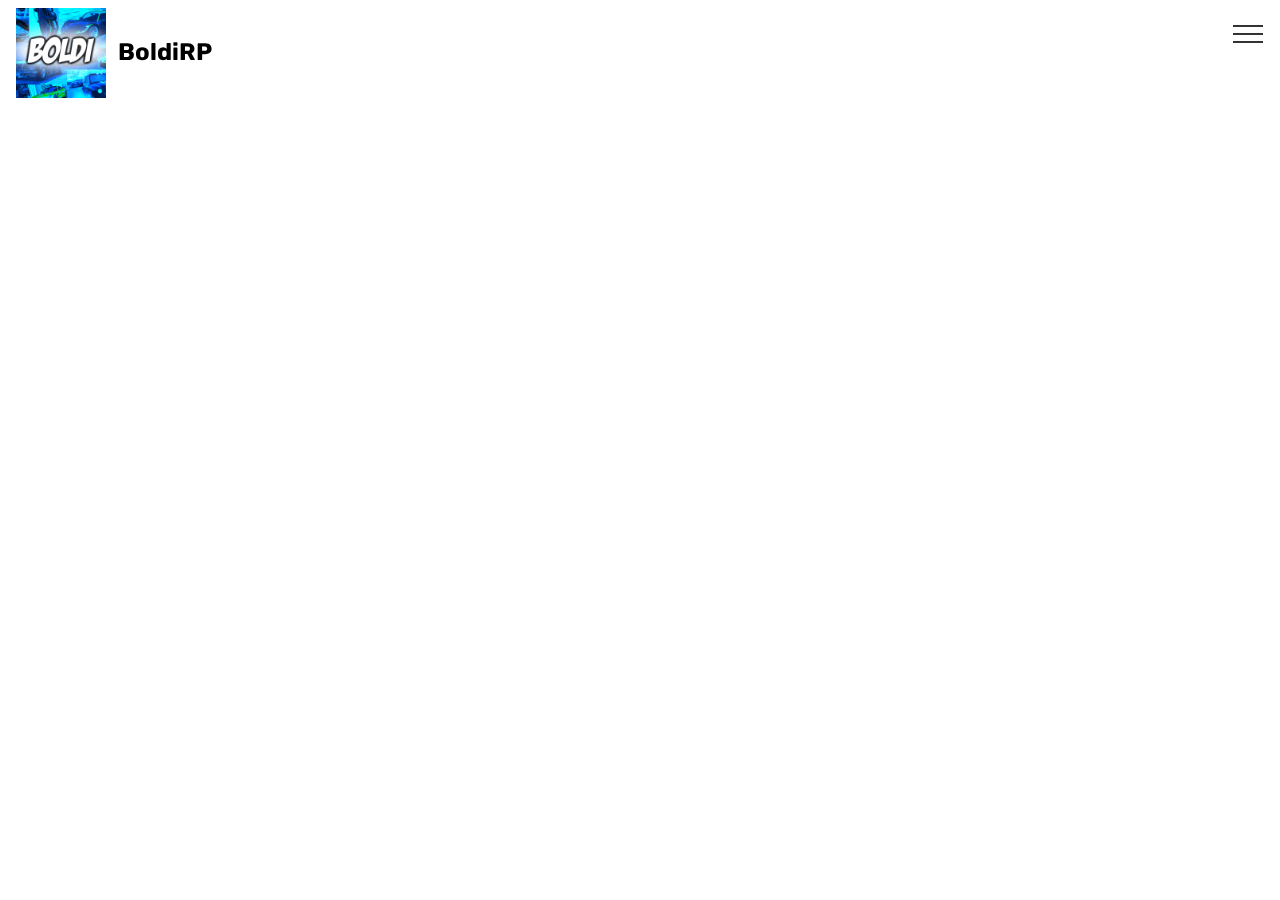
==== Contact.html @ 73c3ccf2 "create github pages" ====
<!DOCTYPE html>
<html  >
<head>
  <!-- Site made with Mobirise Website Builder v4.9.7, https://mobirise.com -->
  <meta charset="UTF-8">
  <meta http-equiv="X-UA-Compatible" content="IE=edge">
  <meta name="generator" content="Mobirise v4.9.7, mobirise.com">
  <meta name="viewport" content="width=device-width, initial-scale=1, minimum-scale=1">
  <link rel="shortcut icon" href="assets/images/boldi-226x226.png" type="image/x-icon">
  <meta name="description" content="">
  
  <title>Contact</title>
  <link rel="stylesheet" href="assets/web/assets/mobirise-icons2/mobirise2.css">
  <link rel="stylesheet" href="assets/web/assets/mobirise-icons/mobirise-icons.css">
  <link rel="stylesheet" href="assets/tether/tether.min.css">
  <link rel="stylesheet" href="assets/bootstrap/css/bootstrap.min.css">
  <link rel="stylesheet" href="assets/bootstrap/css/bootstrap-grid.min.css">
  <link rel="stylesheet" href="assets/bootstrap/css/bootstrap-reboot.min.css">
  <link rel="stylesheet" href="assets/dropdown/css/style.css">
  <link rel="stylesheet" href="assets/socicon/css/styles.css">
  <link rel="stylesheet" href="assets/theme/css/style.css">
  <link rel="stylesheet" href="assets/mobirise/css/mbr-additional.css" type="text/css">
  
  
  
</head>
<body>
  <section class="menu cid-rpN6e9IvII" once="menu" id="menu2-3">

    

    <nav class="navbar navbar-expand beta-menu navbar-dropdown align-items-center navbar-fixed-top collapsed bg-color transparent">
        <button class="navbar-toggler navbar-toggler-right" type="button" data-toggle="collapse" data-target="#navbarSupportedContent" aria-controls="navbarSupportedContent" aria-expanded="false" aria-label="Toggle navigation">
            <div class="hamburger">
                <span></span>
                <span></span>
                <span></span>
                <span></span>
            </div>
        </button>
        <div class="menu-logo">
            <div class="navbar-brand">
                <span class="navbar-logo">
                    <a href="https://mobirise.co">
                        <img src="assets/images/boldi-226x226.png" alt="Mobirise" title="" style="height: 5.6rem;">
                    </a>
                </span>
                <span class="navbar-caption-wrap"><a class="navbar-caption text-black display-5" href="https://mobirise.co">BoldiRP</a></span>
            </div>
        </div>
        <div class="collapse navbar-collapse" id="navbarSupportedContent">
            <ul class="navbar-nav nav-dropdown nav-right" data-app-modern-menu="true"><li class="nav-item">
                    <a class="nav-link link text-black display-4" href="https://mobirise.co"><span class="mobi-mbri mobi-mbri-contact-form mbr-iconfont mbr-iconfont-btn"></span>Contact</a>
                </li>
                <li class="nav-item">
                    <a class="nav-link link text-black display-4" href="https://mobirise.co"><span class="mbri-smile-face mbr-iconfont mbr-iconfont-btn"></span>
                        Over ons
                    </a>
                </li><li class="nav-item"><a class="nav-link link text-black display-4" href="https://mobirise.co"><span class="mbri-users mbr-iconfont mbr-iconfont-btn"></span>Sollcitatie</a></li><li class="nav-item"><a class="nav-link link text-black display-4" href="https://mobirise.co"><span class="socicon socicon-angellist mbr-iconfont mbr-iconfont-btn"></span>&nbsp;Donateurs</a></li></ul>
            
        </div>
    </nav>
</section>


  <section class="engine"><a href="https://mobirise.info/i">site creation software</a></section><script src="assets/web/assets/jquery/jquery.min.js"></script>
  <script src="assets/popper/popper.min.js"></script>
  <script src="assets/tether/tether.min.js"></script>
  <script src="assets/bootstrap/js/bootstrap.min.js"></script>
  <script src="assets/dropdown/js/script.min.js"></script>
  <script src="assets/touchswipe/jquery.touch-swipe.min.js"></script>
  <script src="assets/smoothscroll/smooth-scroll.js"></script>
  <script src="assets/theme/js/script.js"></script>
  
  
</body>
</html>
---- assets/web/assets/mobirise-icons2/mobirise2.css ----
@font-face {
  font-family: 'Moririse2';
  src:  url('mobirise2.eot?f2bix4');
  src:  url('mobirise2.eot?f2bix4#iefix') format('embedded-opentype'),
    url('mobirise2.ttf?f2bix4') format('truetype'),
    url('mobirise2.woff?f2bix4') format('woff'),
    url('mobirise2.svg?f2bix4#mobirise2') format('svg');
  font-weight: normal;
  font-style: normal;
}

[class^="mobi-"], [class*=" mobi-"] {
  /* use !important to prevent issues with browser extensions that change fonts */
  font-family: 'Moririse2' !important;
  speak: none;
  font-style: normal;
  font-weight: normal;
  font-variant: normal;
  text-transform: none;
  line-height: 1;

  /* Better Font Rendering =========== */
  -webkit-font-smoothing: antialiased;
  -moz-osx-font-smoothing: grayscale;
}

.mobi-mbri-add-submenu:before {
  content: "\e900";
}
.mobi-mbri-alert:before {
  content: "\e901";
}
.mobi-mbri-align-center:before {
  content: "\e902";
}
.mobi-mbri-align-justify:before {
  content: "\e903";
}
.mobi-mbri-align-left:before {
  content: "\e904";
}
.mobi-mbri-align-right:before {
  content: "\e905";
}
.mobi-mbri-android:before {
  content: "\e906";
}
.mobi-mbri-apple:before {
  content: "\e907";
}
.mobi-mbri-arrow-down:before {
  content: "\e908";
}
.mobi-mbri-arrow-next:before {
  content: "\e909";
}
.mobi-mbri-arrow-prev:before {
  content: "\e90a";
}
.mobi-mbri-arrow-up:before {
  content: "\e90b";
}
.mobi-mbri-bold:before {
  content: "\e90c";
}
.mobi-mbri-bookmark:before {
  content: "\e90d";
}
.mobi-mbri-bootstrap:before {
  content: "\e90e";
}
.mobi-mbri-briefcase:before {
  content: "\e90f";
}
.mobi-mbri-browse:before {
  content: "\e910";
}
.mobi-mbri-bulleted-list:before {
  content: "\e911";
}
.mobi-mbri-calendar:before {
  content: "\e912";
}
.mobi-mbri-camera:before {
  content: "\e913";
}
.mobi-mbri-cart-add:before {
  content: "\e914";
}
.mobi-mbri-cart-full:before {
  content: "\e915";
}
.mobi-mbri-cash:before {
  content: "\e916";
}
.mobi-mbri-change-style:before {
  content: "\e917";
}
.mobi-mbri-chat:before {
  content: "\e918";
}
.mobi-mbri-clock:before {
  content: "\e919";
}
.mobi-mbri-close:before {
  content: "\e91a";
}
.mobi-mbri-cloud:before {
  content: "\e91b";
}
.mobi-mbri-code:before {
  content: "\e91c";
}
.mobi-mbri-contact-form:before {
  content: "\e91d";
}
.mobi-mbri-credit-card:before {
  content: "\e91e";
}
.mobi-mbri-cursor-click:before {
  content: "\e91f";
}
.mobi-mbri-cust-feedback:before {
  content: "\e920";
}
.mobi-mbri-database:before {
  content: "\e921";
}
.mobi-mbri-delivery:before {
  content: "\e922";
}
.mobi-mbri-desktop:before {
  content: "\e923";
}
.mobi-mbri-devices:before {
  content: "\e924";
}
.mobi-mbri-down:before {
  content: "\e925";
}
.mobi-mbri-download-2:before {
  content: "\e926";
}
.mobi-mbri-download:before {
  content: "\e927";
}
.mobi-mbri-drag-n-drop-2:before {
  content: "\e928";
}
.mobi-mbri-drag-n-drop:before {
  content: "\e929";
}
.mobi-mbri-edit-2:before {
  content: "\e92a";
}
.mobi-mbri-edit:before {
  content: "\e92b";
}
.mobi-mbri-error:before {
  content: "\e92c";
}
.mobi-mbri-extension:before {
  content: "\e92d";
}
.mobi-mbri-features:before {
  content: "\e92e";
}
.mobi-mbri-file:before {
  content: "\e92f";
}
.mobi-mbri-flag:before {
  content: "\e930";
}
.mobi-mbri-folder:before {
  content: "\e931";
}
.mobi-mbri-gift:before {
  content: "\e932";
}
.mobi-mbri-github:before {
  content: "\e933";
}
.mobi-mbri-globe-2:before {
  content: "\e934";
}
.mobi-mbri-globe:before {
  content: "\e935";
}
.mobi-mbri-growing-chart:before {
  content: "\e936";
}
.mobi-mbri-hearth:before {
  content: "\e937";
}
.mobi-mbri-help:before {
  content: "\e938";
}
.mobi-mbri-home:before {
  content: "\e939";
}
.mobi-mbri-hot-cup:before {
  content: "\e93a";
}
.mobi-mbri-idea:before {
  content: "\e93b";
}
.mobi-mbri-image-gallery:before {
  content: "\e93c";
}
.mobi-mbri-image-slider:before {
  content: "\e93d";
}
.mobi-mbri-info:before {
  content: "\e93e";
}
.mobi-mbri-italic:before {
  content: "\e93f";
}
.mobi-mbri-key:before {
  content: "\e940";
}
.mobi-mbri-laptop:before {
  content: "\e941";
}
.mobi-mbri-layers:before {
  content: "\e942";
}
.mobi-mbri-left-right:before {
  content: "\e943";
}
.mobi-mbri-left:before {
  content: "\e944";
}
.mobi-mbri-letter:before {
  content: "\e945";
}
.mobi-mbri-like:before {
  content: "\e946";
}
.mobi-mbri-link:before {
  content: "\e947";
}
.mobi-mbri-lock:before {
  content: "\e948";
}
.mobi-mbri-login:before {
  content: "\e949";
}
.mobi-mbri-logout:before {
  content: "\e94a";
}
.mobi-mbri-magic-stick:before {
  content: "\e94b";
}
.mobi-mbri-map-pin:before {
  content: "\e94c";
}
.mobi-mbri-menu:before {
  content: "\e94d";
}
.mobi-mbri-mobile-2:before {
  content: "\e94e";
}
.mobi-mbri-mobile-horizontal:before {
  content: "\e94f";
}
.mobi-mbri-mobile:before {
  content: "\e950";
}
.mobi-mbri-mobirise:before {
  content: "\e951";
}
.mobi-mbri-more-horizontal:before {
  content: "\e952";
}
.mobi-mbri-more-vertical:before {
  content: "\e953";
}
.mobi-mbri-music:before {
  content: "\e954";
}
.mobi-mbri-new-file:before {
  content: "\e955";
}
.mobi-mbri-numbered-list:before {
  content: "\e956";
}
.mobi-mbri-opened-folder:before {
  content: "\e957";
}
.mobi-mbri-pages:before {
  content: "\e958";
}
.mobi-mbri-paper-plane:before {
  content: "\e959";
}
.mobi-mbri-paperclip:before {
  content: "\e95a";
}
.mobi-mbri-phone:before {
  content: "\e95b";
}
.mobi-mbri-photo:before {
  content: "\e95c";
}
.mobi-mbri-photos:before {
  content: "\e95d";
}
.mobi-mbri-pin:before {
  content: "\e95e";
}
.mobi-mbri-play:before {
  content: "\e95f";
}
.mobi-mbri-plus:before {
  content: "\e960";
}
.mobi-mbri-preview:before {
  content: "\e961";
}
.mobi-mbri-print:before {
  content: "\e962";
}
.mobi-mbri-protect:before {
  content: "\e963";
}
.mobi-mbri-question:before {
  content: "\e964";
}
.mobi-mbri-quote-left:before {
  content: "\e965";
}
.mobi-mbri-quote-right:before {
  content: "\e966";
}
.mobi-mbri-redo:before {
  content: "\e967";
}
.mobi-mbri-refresh:before {
  content: "\e968";
}
.mobi-mbri-responsive-2:before {
  content: "\e969";
}
.mobi-mbri-responsive:before {
  content: "\e96a";
}
.mobi-mbri-right:before {
  content: "\e96b";
}
.mobi-mbri-rocket:before {
  content: "\e96c";
}
.mobi-mbri-sad-face:before {
  content: "\e96d";
}
.mobi-mbri-sale:before {
  content: "\e96e";
}
.mobi-mbri-save:before {
  content: "\e96f";
}
.mobi-mbri-search:before {
  content: "\e970";
}
.mobi-mbri-setting-2:before {
  content: "\e971";
}
.mobi-mbri-setting-3:before {
  content: "\e972";
}
.mobi-mbri-setting:before {
  content: "\e973";
}
.mobi-mbri-share:before {
  content: "\e974";
}
.mobi-mbri-shopping-bag:before {
  content: "\e975";
}
.mobi-mbri-shopping-basket:before {
  content: "\e976";
}
.mobi-mbri-shopping-cart:before {
  content: "\e977";
}
.mobi-mbri-sites:before {
  content: "\e978";
}
.mobi-mbri-smile-face:before {
  content: "\e979";
}
.mobi-mbri-speed:before {
  content: "\e97a";
}
.mobi-mbri-star:before {
  content: "\e97b";
}
.mobi-mbri-success:before {
  content: "\e97c";
}
.mobi-mbri-sun:before {
  content: "\e97d";
}
.mobi-mbri-sun2:before {
  content: "\e97e";
}
.mobi-mbri-tablet-vertical:before {
  content: "\e97f";
}
.mobi-mbri-tablet:before {
  content: "\e980";
}
.mobi-mbri-target:before {
  content: "\e981";
}
.mobi-mbri-timer:before {
  content: "\e982";
}
.mobi-mbri-to-ftp:before {
  content: "\e983";
}
.mobi-mbri-to-local-drive:before {
  content: "\e984";
}
.mobi-mbri-touch-swipe:before {
  content: "\e985";
}
.mobi-mbri-touch:before {
  content: "\e986";
}
.mobi-mbri-trash:before {
  content: "\e987";
}
.mobi-mbri-underline:before {
  content: "\e988";
}
.mobi-mbri-undo:before {
  content: "\e989";
}
.mobi-mbri-unlink:before {
  content: "\e98a";
}
.mobi-mbri-unlock:before {
  content: "\e98b";
}
.mobi-mbri-up-down:before {
  content: "\e98c";
}
.mobi-mbri-up:before {
  content: "\e98d";
}
.mobi-mbri-update:before {
  content: "\e98e";
}
.mobi-mbri-upload-2:before {
  content: "\e98f";
}
.mobi-mbri-upload:before {
  content: "\e990";
}
.mobi-mbri-user-2:before {
  content: "\e991";
}
.mobi-mbri-user:before {
  content: "\e992";
}
.mobi-mbri-users:before {
  content: "\e993";
}
.mobi-mbri-video-play:before {
  content: "\e994";
}
.mobi-mbri-video:before {
  content: "\e995";
}
.mobi-mbri-watch:before {
  content: "\e996";
}
.mobi-mbri-website-theme-2:before {
  content: "\e997";
}
.mobi-mbri-website-theme:before {
  content: "\e998";
}
.mobi-mbri-wifi:before {
  content: "\e999";
}
.mobi-mbri-windows:before {
  content: "\e99a";
}
.mobi-mbri-zoom-in:before {
  content: "\e99b";
}
.mobi-mbri-zoom-out:before {
  content: "\e99c";
}
---- assets/web/assets/mobirise-icons/mobirise-icons.css ----
@font-face {
  font-family: 'MobiriseIcons';
  src:  url('mobirise-icons.eot?spat4u');
  src:  url('mobirise-icons.eot?spat4u#iefix') format('embedded-opentype'),
    url('mobirise-icons.ttf?spat4u') format('truetype'),
    url('mobirise-icons.woff?spat4u') format('woff'),
    url('mobirise-icons.svg?spat4u#MobiriseIcons') format('svg');
  font-weight: normal;
  font-style: normal;
}

[class^="mbri-"], [class*=" mbri-"] {
  /* use !important to prevent issues with browser extensions that change fonts */
  font-family: MobiriseIcons !important;
  speak: none;
  font-style: normal;
  font-weight: normal;
  font-variant: normal;
  text-transform: none;
  line-height: 1;

  /* Better Font Rendering =========== */
  -webkit-font-smoothing: antialiased;
  -moz-osx-font-smoothing: grayscale;
}

.mbri-add-submenu:before {
  content: "\e900";
}
.mbri-alert:before {
  content: "\e901";
}
.mbri-align-center:before {
  content: "\e902";
}
.mbri-align-justify:before {
  content: "\e903";
}
.mbri-align-left:before {
  content: "\e904";
}
.mbri-align-right:before {
  content: "\e905";
}
.mbri-android:before {
  content: "\e906";
}
.mbri-apple:before {
  content: "\e907";
}
.mbri-arrow-down:before {
  content: "\e908";
}
.mbri-arrow-next:before {
  content: "\e909";
}
.mbri-arrow-prev:before {
  content: "\e90a";
}
.mbri-arrow-up:before {
  content: "\e90b";
}
.mbri-bold:before {
  content: "\e90c";
}
.mbri-bookmark:before {
  content: "\e90d";
}
.mbri-bootstrap:before {
  content: "\e90e";
}
.mbri-briefcase:before {
  content: "\e90f";
}
.mbri-browse:before {
  content: "\e910";
}
.mbri-bulleted-list:before {
  content: "\e911";
}
.mbri-calendar:before {
  content: "\e912";
}
.mbri-camera:before {
  content: "\e913";
}
.mbri-cart-add:before {
  content: "\e914";
}
.mbri-cart-full:before {
  content: "\e915";
}
.mbri-cash:before {
  content: "\e916";
}
.mbri-change-style:before {
  content: "\e917";
}
.mbri-chat:before {
  content: "\e918";
}
.mbri-clock:before {
  content: "\e919";
}
.mbri-close:before {
  content: "\e91a";
}
.mbri-cloud:before {
  content: "\e91b";
}
.mbri-code:before {
  content: "\e91c";
}
.mbri-contact-form:before {
  content: "\e91d";
}
.mbri-credit-card:before {
  content: "\e91e";
}
.mbri-cursor-click:before {
  content: "\e91f";
}
.mbri-cust-feedback:before {
  content: "\e920";
}
.mbri-database:before {
  content: "\e921";
}
.mbri-delivery:before {
  content: "\e922";
}
.mbri-desktop:before {
  content: "\e923";
}
.mbri-devices:before {
  content: "\e924";
}
.mbri-down:before {
  content: "\e925";
}
.mbri-download:before {
  content: "\e989";
}
.mbri-drag-n-drop:before {
  content: "\e927";
}
.mbri-drag-n-drop2:before {
  content: "\e928";
}
.mbri-edit:before {
  content: "\e929";
}
.mbri-edit2:before {
  content: "\e92a";
}
.mbri-error:before {
  content: "\e92b";
}
.mbri-extension:before {
  content: "\e92c";
}
.mbri-features:before {
  content: "\e92d";
}
.mbri-file:before {
  content: "\e92e";
}
.mbri-flag:before {
  content: "\e92f";
}
.mbri-folder:before {
  content: "\e930";
}
.mbri-gift:before {
  content: "\e931";
}
.mbri-github:before {
  content: "\e932";
}
.mbri-globe:before {
  content: "\e933";
}
.mbri-globe-2:before {
  content: "\e934";
}
.mbri-growing-chart:before {
  content: "\e935";
}
.mbri-hearth:before {
  content: "\e936";
}
.mbri-help:before {
  content: "\e937";
}
.mbri-home:before {
  content: "\e938";
}
.mbri-hot-cup:before {
  content: "\e939";
}
.mbri-idea:before {
  content: "\e93a";
}
.mbri-image-gallery:before {
  content: "\e93b";
}
.mbri-image-slider:before {
  content: "\e93c";
}
.mbri-info:before {
  content: "\e93d";
}
.mbri-italic:before {
  content: "\e93e";
}
.mbri-key:before {
  content: "\e93f";
}
.mbri-laptop:before {
  content: "\e940";
}
.mbri-layers:before {
  content: "\e941";
}
.mbri-left-right:before {
  content: "\e942";
}
.mbri-left:before {
  content: "\e943";
}
.mbri-letter:before {
  content: "\e944";
}
.mbri-like:before {
  content: "\e945";
}
.mbri-link:before {
  content: "\e946";
}
.mbri-lock:before {
  content: "\e947";
}
.mbri-login:before {
  content: "\e948";
}
.mbri-logout:before {
  content: "\e949";
}
.mbri-magic-stick:before {
  content: "\e94a";
}
.mbri-map-pin:before {
  content: "\e94b";
}
.mbri-menu:before {
  content: "\e94c";
}
.mbri-mobile:before {
  content: "\e94d";
}
.mbri-mobile2:before {
  content: "\e94e";
}
.mbri-mobirise:before {
  content: "\e94f";
}
.mbri-more-horizontal:before {
  content: "\e950";
}
.mbri-more-vertical:before {
  content: "\e951";
}
.mbri-music:before {
  content: "\e952";
}
.mbri-new-file:before {
  content: "\e953";
}
.mbri-numbered-list:before {
  content: "\e954";
}
.mbri-opened-folder:before {
  content: "\e955";
}
.mbri-pages:before {
  content: "\e956";
}
.mbri-paper-plane:before {
  content: "\e957";
}
.mbri-paperclip:before {
  content: "\e958";
}
.mbri-photo:before {
  content: "\e959";
}
.mbri-photos:before {
  content: "\e95a";
}
.mbri-pin:before {
  content: "\e95b";
}
.mbri-play:before {
  content: "\e95c";
}
.mbri-plus:before {
  content: "\e95d";
}
.mbri-preview:before {
  content: "\e95e";
}
.mbri-print:before {
  content: "\e95f";
}
.mbri-protect:before {
  content: "\e960";
}
.mbri-question:before {
  content: "\e961";
}
.mbri-quote-left:before {
  content: "\e962";
}
.mbri-quote-right:before {
  content: "\e963";
}
.mbri-refresh:before {
  content: "\e964";
}
.mbri-responsive:before {
  content: "\e965";
}
.mbri-right:before {
  content: "\e966";
}
.mbri-rocket:before {
  content: "\e967";
}
.mbri-sad-face:before {
  content: "\e968";
}
.mbri-sale:before {
  content: "\e969";
}
.mbri-save:before {
  content: "\e96a";
}
.mbri-search:before {
  content: "\e96b";
}
.mbri-setting:before {
  content: "\e96c";
}
.mbri-setting2:before {
  content: "\e96d";
}
.mbri-setting3:before {
  content: "\e96e";
}
.mbri-share:before {
  content: "\e96f";
}
.mbri-shopping-bag:before {
  content: "\e970";
}
.mbri-shopping-basket:before {
  content: "\e971";
}
.mbri-shopping-cart:before {
  content: "\e972";
}
.mbri-sites:before {
  content: "\e973";
}
.mbri-smile-face:before {
  content: "\e974";
}
.mbri-speed:before {
  content: "\e975";
}
.mbri-star:before {
  content: "\e976";
}
.mbri-success:before {
  content: "\e977";
}
.mbri-sun:before {
  content: "\e978";
}
.mbri-sun2:before {
  content: "\e979";
}
.mbri-tablet:before {
  content: "\e97a";
}
.mbri-tablet-vertical:before {
  content: "\e97b";
}
.mbri-target:before {
  content: "\e97c";
}
.mbri-timer:before {
  content: "\e97d";
}
.mbri-to-ftp:before {
  content: "\e97e";
}
.mbri-to-local-drive:before {
  content: "\e97f";
}
.mbri-touch-swipe:before {
  content: "\e980";
}
.mbri-touch:before {
  content: "\e981";
}
.mbri-trash:before {
  content: "\e982";
}
.mbri-underline:before {
  content: "\e983";
}
.mbri-unlink:before {
  content: "\e984";
}
.mbri-unlock:before {
  content: "\e985";
}
.mbri-up-down:before {
  content: "\e986";
}
.mbri-up:before {
  content: "\e987";
}
.mbri-update:before {
  content: "\e988";
}
.mbri-upload:before {
 content: "\e926"; 
}
.mbri-user:before {
  content: "\e98a";
}
.mbri-user2:before {
  content: "\e98b";
}
.mbri-users:before {
  content: "\e98c";
}
.mbri-video:before {
  content: "\e98d";
}
.mbri-video-play:before {
  content: "\e98e";
}
.mbri-watch:before {
  content: "\e98f";
}
.mbri-website-theme:before {
  content: "\e990";
}
.mbri-wifi:before {
  content: "\e991";
}
.mbri-windows:before {
  content: "\e992";
}
.mbri-zoom-out:before {
  content: "\e993";
}
.mbri-redo:before {
  content: "\e994";
}
.mbri-undo:before {
  content: "\e995";
}
---- assets/dropdown/css/style.css ----
.navbar-dropdown {
  left: 0;
  padding: 0;
  position: absolute;
  right: 0;
  top: 0;
  transition: all 0.45s ease;
  z-index: 1030;
  background: #282828; }
  .navbar-dropdown .navbar-logo {
    margin-right: 0.8rem;
    transition: margin 0.3s ease-in-out;
    vertical-align: middle; }
    .navbar-dropdown .navbar-logo img {
      height: 3.125rem;
      transition: all 0.3s ease-in-out; }
    .navbar-dropdown .navbar-logo.mbr-iconfont {
      font-size: 3.125rem;
      line-height: 3.125rem; }
  .navbar-dropdown .navbar-caption {
    font-weight: 700;
    white-space: normal;
    vertical-align: -4px;
    line-height: 3.125rem !important; }
    .navbar-dropdown .navbar-caption, .navbar-dropdown .navbar-caption:hover {
      color: inherit;
      text-decoration: none; }
  .navbar-dropdown .mbr-iconfont + .navbar-caption {
    vertical-align: -1px; }
  .navbar-dropdown.navbar-fixed-top {
    position: fixed; }
  .navbar-dropdown .navbar-brand span {
    vertical-align: -4px; }
  .navbar-dropdown.bg-color.transparent {
    background: none; }
  .navbar-dropdown.navbar-short .navbar-brand {
    padding: 0.625rem 0; }
    .navbar-dropdown.navbar-short .navbar-brand span {
      vertical-align: -1px; }
  .navbar-dropdown.navbar-short .navbar-caption {
    line-height: 2.375rem !important;
    vertical-align: -2px; }
  .navbar-dropdown.navbar-short .navbar-logo {
    margin-right: 0.5rem; }
    .navbar-dropdown.navbar-short .navbar-logo img {
      height: 2.375rem; }
    .navbar-dropdown.navbar-short .navbar-logo.mbr-iconfont {
      font-size: 2.375rem;
      line-height: 2.375rem; }
  .navbar-dropdown.navbar-short .mbr-table-cell {
    height: 3.625rem; }
  .navbar-dropdown .navbar-close {
    left: 0.6875rem;
    position: fixed;
    top: 0.75rem;
    z-index: 1000; }
  .navbar-dropdown .hamburger-icon {
    content: "";
    display: inline-block;
    vertical-align: middle;
    width: 16px;
    -webkit-box-shadow: 0 -6px 0 1px #282828,0 0 0 1px #282828,0 6px 0 1px #282828;
    -moz-box-shadow: 0 -6px 0 1px #282828,0 0 0 1px #282828,0 6px 0 1px #282828;
    box-shadow: 0 -6px 0 1px #282828,0 0 0 1px #282828,0 6px 0 1px #282828; }

.dropdown-menu .dropdown-toggle[data-toggle="dropdown-submenu"]::after {
  border-bottom: 0.35em solid transparent;
  border-left: 0.35em solid;
  border-right: 0;
  border-top: 0.35em solid transparent;
  margin-left: 0.3rem; }

.dropdown-menu .dropdown-item:focus {
  outline: 0; }

.nav-dropdown {
  font-size: 0.75rem;
  font-weight: 500;
  height: auto !important; }
  .nav-dropdown .nav-btn {
    padding-left: 1rem; }
  .nav-dropdown .link {
    margin: .667em 1.667em;
    font-weight: 500;
    padding: 0;
    transition: color .2s ease-in-out; }
    .nav-dropdown .link.dropdown-toggle {
      margin-right: 2.583em; }
      .nav-dropdown .link.dropdown-toggle::after {
        margin-left: .25rem;
        border-top: 0.35em solid;
        border-right: 0.35em solid transparent;
        border-left: 0.35em solid transparent;
        border-bottom: 0; }
      .nav-dropdown .link.dropdown-toggle[aria-expanded="true"] {
        margin: 0;
        padding: 0.667em 3.263em  0.667em 1.667em; }
  .nav-dropdown .link::after,
  .nav-dropdown .dropdown-item::after {
    color: inherit; }
  .nav-dropdown .btn {
    font-size: 0.75rem;
    font-weight: 700;
    letter-spacing: 0;
    margin-bottom: 0;
    padding-left: 1.25rem;
    padding-right: 1.25rem; }
  .nav-dropdown .dropdown-menu {
    border-radius: 0;
    border: 0;
    left: 0;
    margin: 0;
    padding-bottom: 1.25rem;
    padding-top: 1.25rem;
    position: relative; }
  .nav-dropdown .dropdown-submenu {
    margin-left: 0.125rem;
    top: 0; }
  .nav-dropdown .dropdown-item {
    font-weight: 500;
    line-height: 2;
    padding: 0.3846em 4.615em 0.3846em 1.5385em;
    position: relative;
    transition: color .2s ease-in-out, background-color .2s ease-in-out; }
    .nav-dropdown .dropdown-item::after {
      margin-top: -0.3077em;
      position: absolute;
      right: 1.1538em;
      top: 50%; }
    .nav-dropdown .dropdown-item:focus, .nav-dropdown .dropdown-item:hover {
      background: none; }

@media (max-width: 767px) {
  .nav-dropdown.navbar-toggleable-sm {
    bottom: 0;
    display: none;
    left: 0;
    overflow-x: hidden;
    position: fixed;
    top: 0;
    transform: translateX(-100%);
    -ms-transform: translateX(-100%);
    -webkit-transform: translateX(-100%);
    width: 18.75rem;
    z-index: 999; } }
.nav-dropdown.navbar-toggleable-xl {
  bottom: 0;
  display: none;
  left: 0;
  overflow-x: hidden;
  position: fixed;
  top: 0;
  transform: translateX(-100%);
  -ms-transform: translateX(-100%);
  -webkit-transform: translateX(-100%);
  width: 18.75rem;
  z-index: 999; }

.nav-dropdown-sm {
  display: block !important;
  overflow-x: hidden;
  overflow: auto;
  padding-top: 3.875rem; }
  .nav-dropdown-sm::after {
    content: "";
    display: block;
    height: 3rem;
    width: 100%; }
  .nav-dropdown-sm.collapse.in ~ .navbar-close {
    display: block !important; }
  .nav-dropdown-sm.collapsing, .nav-dropdown-sm.collapse.in {
    transform: translateX(0);
    -ms-transform: translateX(0);
    -webkit-transform: translateX(0);
    transition: all 0.25s ease-out;
    -webkit-transition: all 0.25s ease-out;
    background: #282828; }
  .nav-dropdown-sm.collapsing[aria-expanded="false"] {
    transform: translateX(-100%);
    -ms-transform: translateX(-100%);
    -webkit-transform: translateX(-100%); }
  .nav-dropdown-sm .nav-item {
    display: block;
    margin-left: 0 !important;
    padding-left: 0; }
  .nav-dropdown-sm .link,
  .nav-dropdown-sm .dropdown-item {
    border-top: 1px dotted rgba(255, 255, 255, 0.1);
    font-size: 0.8125rem;
    line-height: 1.6;
    margin: 0 !important;
    padding: 0.875rem 2.4rem 0.875rem 1.5625rem !important;
    position: relative;
    white-space: normal; }
    .nav-dropdown-sm .link:focus, .nav-dropdown-sm .link:hover,
    .nav-dropdown-sm .dropdown-item:focus,
    .nav-dropdown-sm .dropdown-item:hover {
      background: rgba(0, 0, 0, 0.2) !important;
      color: #c0a375; }
  .nav-dropdown-sm .nav-btn {
    position: relative;
    padding: 1.5625rem 1.5625rem 0 1.5625rem; }
    .nav-dropdown-sm .nav-btn::before {
      border-top: 1px dotted rgba(255, 255, 255, 0.1);
      content: "";
      left: 0;
      position: absolute;
      top: 0;
      width: 100%; }
    .nav-dropdown-sm .nav-btn + .nav-btn {
      padding-top: 0.625rem; }
      .nav-dropdown-sm .nav-btn + .nav-btn::before {
        display: none; }
  .nav-dropdown-sm .btn {
    padding: 0.625rem 0; }
  .nav-dropdown-sm .dropdown-toggle[data-toggle="dropdown-submenu"]::after {
    margin-left: .25rem;
    border-top: 0.35em solid;
    border-right: 0.35em solid transparent;
    border-left: 0.35em solid transparent;
    border-bottom: 0; }
  .nav-dropdown-sm .dropdown-toggle[data-toggle="dropdown-submenu"][aria-expanded="true"]::after {
    border-top: 0;
    border-right: 0.35em solid transparent;
    border-left: 0.35em solid transparent;
    border-bottom: 0.35em solid; }
  .nav-dropdown-sm .dropdown-menu {
    margin: 0;
    padding: 0;
    position: relative;
    top: 0;
    left: 0;
    width: 100%;
    border: 0;
    float: none;
    border-radius: 0;
    background: none; }
  .nav-dropdown-sm .dropdown-submenu {
    left: 100%;
    margin-left: 0.125rem;
    margin-top: -1.25rem;
    top: 0; }

.navbar-toggleable-sm .nav-dropdown .dropdown-menu {
  position: absolute; }

.navbar-toggleable-sm .nav-dropdown .dropdown-submenu {
  left: 100%;
  margin-left: 0.125rem;
  margin-top: -1.25rem;
  top: 0; }

.navbar-toggleable-sm.opened .nav-dropdown .dropdown-menu {
  position: relative; }

.navbar-toggleable-sm.opened .nav-dropdown .dropdown-submenu {
  left: 0;
  margin-left: 00rem;
  margin-top: 0rem;
  top: 0; }

.is-builder .nav-dropdown.collapsing {
  transition: none !important; }

/*# sourceMappingURL=style.css.map */
---- assets/socicon/css/styles.css ----
@charset "UTF-8";

@font-face {
  font-family: "socicon";
  src:url("../fonts/socicon.eot");
  src:url("../fonts/socicon.eot?#iefix") format("embedded-opentype"),
    url("../fonts/socicon.woff") format("woff"),
    url("../fonts/socicon.ttf") format("truetype"),
    url("../fonts/socicon.svg#socicon") format("svg");
  font-weight: normal;
  font-style: normal;

}

[data-icon]:before {
  font-family: "socicon" !important;
  content: attr(data-icon);
  font-style: normal !important;
  font-weight: normal !important;
  font-variant: normal !important;
  text-transform: none !important;
  speak: none;
  line-height: 1;
  -webkit-font-smoothing: antialiased;
  -moz-osx-font-smoothing: grayscale;
}

[class^="socicon-"]:before,
[class*=" socicon-"]:before {
  font-family: "socicon" !important;
  font-style: normal !important;
  font-weight: normal !important;
  font-variant: normal !important;
  text-transform: none !important;
  speak: none;
  line-height: 1;
  -webkit-font-smoothing: antialiased;
  -moz-osx-font-smoothing: grayscale;
}

.socicon-modelmayhem:before {
  content: "\e000";
}
.socicon-mixcloud:before {
  content: "\e001";
}
.socicon-drupal:before {
  content: "\e002";
}
.socicon-swarm:before {
  content: "\e003";
}
.socicon-istock:before {
  content: "\e004";
}
.socicon-yammer:before {
  content: "\e005";
}
.socicon-ello:before {
  content: "\e006";
}
.socicon-stackoverflow:before {
  content: "\e007";
}
.socicon-persona:before {
  content: "\e008";
}
.socicon-triplej:before {
  content: "\e009";
}
.socicon-houzz:before {
  content: "\e00a";
}
.socicon-rss:before {
  content: "\e00b";
}
.socicon-paypal:before {
  content: "\e00c";
}
.socicon-odnoklassniki:before {
  content: "\e00d";
}
.socicon-airbnb:before {
  content: "\e00e";
}
.socicon-periscope:before {
  content: "\e00f";
}
.socicon-outlook:before {
  content: "\e010";
}
.socicon-coderwall:before {
  content: "\e011";
}
.socicon-tripadvisor:before {
  content: "\e012";
}
.socicon-appnet:before {
  content: "\e013";
}
.socicon-goodreads:before {
  content: "\e014";
}
.socicon-tripit:before {
  content: "\e015";
}
.socicon-lanyrd:before {
  content: "\e016";
}
.socicon-slideshare:before {
  content: "\e017";
}
.socicon-buffer:before {
  content: "\e018";
}
.socicon-disqus:before {
  content: "\e019";
}
.socicon-vkontakte:before {
  content: "\e01a";
}
.socicon-whatsapp:before {
  content: "\e01b";
}
.socicon-patreon:before {
  content: "\e01c";
}
.socicon-storehouse:before {
  content: "\e01d";
}
.socicon-pocket:before {
  content: "\e01e";
}
.socicon-mail:before {
  content: "\e01f";
}
.socicon-blogger:before {
  content: "\e020";
}
.socicon-technorati:before {
  content: "\e021";
}
.socicon-reddit:before {
  content: "\e022";
}
.socicon-dribbble:before {
  content: "\e023";
}
.socicon-stumbleupon:before {
  content: "\e024";
}
.socicon-digg:before {
  content: "\e025";
}
.socicon-envato:before {
  content: "\e026";
}
.socicon-behance:before {
  content: "\e027";
}
.socicon-delicious:before {
  content: "\e028";
}
.socicon-deviantart:before {
  content: "\e029";
}
.socicon-forrst:before {
  content: "\e02a";
}
.socicon-play:before {
  content: "\e02b";
}
.socicon-zerply:before {
  content: "\e02c";
}
.socicon-wikipedia:before {
  content: "\e02d";
}
.socicon-apple:before {
  content: "\e02e";
}
.socicon-flattr:before {
  content: "\e02f";
}
.socicon-github:before {
  content: "\e030";
}
.socicon-renren:before {
  content: "\e031";
}
.socicon-friendfeed:before {
  content: "\e032";
}
.socicon-newsvine:before {
  content: "\e033";
}
.socicon-identica:before {
  content: "\e034";
}
.socicon-bebo:before {
  content: "\e035";
}
.socicon-zynga:before {
  content: "\e036";
}
.socicon-steam:before {
  content: "\e037";
}
.socicon-xbox:before {
  content: "\e038";
}
.socicon-windows:before {
  content: "\e039";
}
.socicon-qq:before {
  content: "\e03a";
}
.socicon-douban:before {
  content: "\e03b";
}
.socicon-meetup:before {
  content: "\e03c";
}
.socicon-playstation:before {
  content: "\e03d";
}
.socicon-android:before {
  content: "\e03e";
}
.socicon-snapchat:before {
  content: "\e03f";
}
.socicon-twitter:before {
  content: "\e040";
}
.socicon-facebook:before {
  content: "\e041";
}
.socicon-googleplus:before {
  content: "\e042";
}
.socicon-pinterest:before {
  content: "\e043";
}
.socicon-foursquare:before {
  content: "\e044";
}
.socicon-yahoo:before {
  content: "\e045";
}
.socicon-skype:before {
  content: "\e046";
}
.socicon-yelp:before {
  content: "\e047";
}
.socicon-feedburner:before {
  content: "\e048";
}
.socicon-linkedin:before {
  content: "\e049";
}
.socicon-viadeo:before {
  content: "\e04a";
}
.socicon-xing:before {
  content: "\e04b";
}
.socicon-myspace:before {
  content: "\e04c";
}
.socicon-soundcloud:before {
  content: "\e04d";
}
.socicon-spotify:before {
  content: "\e04e";
}
.socicon-grooveshark:before {
  content: "\e04f";
}
.socicon-lastfm:before {
  content: "\e050";
}
.socicon-youtube:before {
  content: "\e051";
}
.socicon-vimeo:before {
  content: "\e052";
}
.socicon-dailymotion:before {
  content: "\e053";
}
.socicon-vine:before {
  content: "\e054";
}
.socicon-flickr:before {
  content: "\e055";
}
.socicon-500px:before {
  content: "\e056";
}
.socicon-wordpress:before {
  content: "\e058";
}
.socicon-tumblr:before {
  content: "\e059";
}
.socicon-twitch:before {
  content: "\e05a";
}
.socicon-8tracks:before {
  content: "\e05b";
}
.socicon-amazon:before {
  content: "\e05c";
}
.socicon-icq:before {
  content: "\e05d";
}
.socicon-smugmug:before {
  content: "\e05e";
}
.socicon-ravelry:before {
  content: "\e05f";
}
.socicon-weibo:before {
  content: "\e060";
}
.socicon-baidu:before {
  content: "\e061";
}
.socicon-angellist:before {
  content: "\e062";
}
.socicon-ebay:before {
  content: "\e063";
}
.socicon-imdb:before {
  content: "\e064";
}
.socicon-stayfriends:before {
  content: "\e065";
}
.socicon-residentadvisor:before {
  content: "\e066";
}
.socicon-google:before {
  content: "\e067";
}
.socicon-yandex:before {
  content: "\e068";
}
.socicon-sharethis:before {
  content: "\e069";
}
.socicon-bandcamp:before {
  content: "\e06a";
}
.socicon-itunes:before {
  content: "\e06b";
}
.socicon-deezer:before {
  content: "\e06c";
}
.socicon-telegram:before {
  content: "\e06e";
}
.socicon-openid:before {
  content: "\e06f";
}
.socicon-amplement:before {
  content: "\e070";
}
.socicon-viber:before {
  content: "\e071";
}
.socicon-zomato:before {
  content: "\e072";
}
.socicon-draugiem:before {
  content: "\e074";
}
.socicon-endomodo:before {
  content: "\e075";
}
.socicon-filmweb:before {
  content: "\e076";
}
.socicon-stackexchange:before {
  content: "\e077";
}
.socicon-wykop:before {
  content: "\e078";
}
.socicon-teamspeak:before {
  content: "\e079";
}
.socicon-teamviewer:before {
  content: "\e07a";
}
.socicon-ventrilo:before {
  content: "\e07b";
}
.socicon-younow:before {
  content: "\e07c";
}
.socicon-raidcall:before {
  content: "\e07d";
}
.socicon-mumble:before {
  content: "\e07e";
}
.socicon-medium:before {
  content: "\e06d";
}
.socicon-bebee:before {
  content: "\e07f";
}
.socicon-hitbox:before {
  content: "\e080";
}
.socicon-reverbnation:before {
  content: "\e081";
}
.socicon-formulr:before {
  content: "\e082";
}
.socicon-instagram:before {
  content: "\e057";
}
.socicon-battlenet:before {
  content: "\e083";
}
.socicon-chrome:before {
  content: "\e084";
}
.socicon-discord:before {
  content: "\e086";
}
.socicon-issuu:before {
  content: "\e087";
}
.socicon-macos:before {
  content: "\e088";
}
.socicon-firefox:before {
  content: "\e089";
}
.socicon-opera:before {
  content: "\e08d";
}
.socicon-keybase:before {
  content: "\e090";
}
.socicon-alliance:before {
  content: "\e091";
}
.socicon-livejournal:before {
  content: "\e092";
}
.socicon-googlephotos:before {
  content: "\e093";
}
.socicon-horde:before {
  content: "\e094";
}
.socicon-etsy:before {
  content: "\e095";
}
.socicon-zapier:before {
  content: "\e096";
}
.socicon-google-scholar:before {
  content: "\e097";
}
.socicon-researchgate:before {
  content: "\e098";
}
.socicon-wechat:before {
  content: "\e099";
}
.socicon-strava:before {
  content: "\e09a";
}
.socicon-line:before {
  content: "\e09b";
}
.socicon-lyft:before {
  content: "\e09c";
}
.socicon-uber:before {
  content: "\e09d";
}
.socicon-songkick:before {
  content: "\e09e";
}
.socicon-viewbug:before {
  content: "\e09f";
}
.socicon-googlegroups:before {
  content: "\e0a0";
}
.socicon-quora:before {
  content: "\e073";
}
.socicon-diablo:before {
  content: "\e085";
}
.socicon-blizzard:before {
  content: "\e0a1";
}
.socicon-hearthstone:before {
  content: "\e08b";
}
.socicon-heroes:before {
  content: "\e08a";
}
.socicon-overwatch:before {
  content: "\e08c";
}
.socicon-warcraft:before {
  content: "\e08e";
}
.socicon-starcraft:before {
  content: "\e08f";
}
.socicon-beam:before {
  content: "\e0a2";
}
.socicon-curse:before {
  content: "\e0a3";
}
.socicon-player:before {
  content: "\e0a4";
}
.socicon-streamjar:before {
  content: "\e0a5";
}
.socicon-nintendo:before {
  content: "\e0a6";
}
.socicon-hellocoton:before {
  content: "\e0a7";
}
---- assets/theme/css/style.css ----
/*!
 * Mobirise v4 theme (https://mobirise.com/)
 * Copyright 2017 Mobirise
 */
section {
  background-color: #eeeeee; }

section,
.container,
.container-fluid {
  position: relative;
  word-wrap: break-word; }

a.mbr-iconfont:hover {
  text-decoration: none; }

.article .lead p, .article .lead ul, .article .lead ol, .article .lead pre, .article .lead blockquote {
  margin-bottom: 0; }

a {
  font-style: normal;
  font-weight: 400;
  cursor: pointer; }
  a, a:hover {
    text-decoration: none; }

figure {
  margin-bottom: 0; }

body {
  color: #232323; }

h1, h2, h3, h4, h5, h6,
.h1, .h2, .h3, .h4, .h5, .h6,
.display-1, .display-2, .display-3, .display-4 {
  line-height: 1;
  word-break: break-word;
  word-wrap: break-word; }

b, strong {
  font-weight: bold; }

blockquote {
  padding: 10px 0 10px 20px;
  position: relative;
  border-left: 2px solid;
  border-color: #ff3366; }

input:-webkit-autofill, input:-webkit-autofill:hover, input:-webkit-autofill:focus, input:-webkit-autofill:active {
  transition-delay: 9999s;
  transition-property: background-color, color; }

textarea[type="hidden"] {
  display: none; }

body {
  position: relative; }

section {
  background-position: 50% 50%;
  background-repeat: no-repeat;
  background-size: cover; }
  section .mbr-background-video,
  section .mbr-background-video-preview {
    position: absolute;
    bottom: 0;
    left: 0;
    right: 0;
    top: 0; }

.hidden {
  visibility: hidden; }

.mbr-z-index20 {
  z-index: 20; }

/*! Base colors */
.mbr-white {
  color: #ffffff; }

.mbr-black {
  color: #000000; }

.mbr-bg-white {
  background-color: #ffffff; }

.mbr-bg-black {
  background-color: #000000; }

/*! Text-aligns */
.align-left {
  text-align: left; }

.align-center {
  text-align: center; }

.align-right {
  text-align: right; }

@media (max-width: 767px) {
  .align-left, .align-center, .align-right, .mbr-section-btn, .mbr-section-title {
    text-align: center; } }
/*! Font-weight  */
.mbr-light {
  font-weight: 300; }

.mbr-regular {
  font-weight: 400; }

.mbr-semibold {
  font-weight: 500; }

.mbr-bold {
  font-weight: 700; }

/*! Media  */
.media-size-item {
  -webkit-flex: 1 1 auto;
  -moz-flex: 1 1 auto;
  -ms-flex: 1 1 auto;
  -o-flex: 1 1 auto;
  flex: 1 1 auto; }

.media-content {
  -webkit-flex-basis: 100%;
  flex-basis: 100%; }

.media-container-row {
  display: -ms-flexbox;
  display: -webkit-flex;
  display: flex;
  -webkit-flex-direction: row;
  -ms-flex-direction: row;
  flex-direction: row;
  -webkit-flex-wrap: wrap;
  -ms-flex-wrap: wrap;
  flex-wrap: wrap;
  -webkit-justify-content: center;
  -ms-flex-pack: center;
  justify-content: center;
  -webkit-align-content: center;
  -ms-flex-line-pack: center;
  align-content: center;
  -webkit-align-items: start;
  -ms-flex-align: start;
  align-items: start; }
  .media-container-row .media-size-item {
    width: 400px; }

.media-container-column {
  display: -ms-flexbox;
  display: -webkit-flex;
  display: flex;
  -webkit-flex-direction: column;
  -ms-flex-direction: column;
  flex-direction: column;
  -webkit-flex-wrap: wrap;
  -ms-flex-wrap: wrap;
  flex-wrap: wrap;
  -webkit-justify-content: center;
  -ms-flex-pack: center;
  justify-content: center;
  -webkit-align-content: center;
  -ms-flex-line-pack: center;
  align-content: center;
  -webkit-align-items: stretch;
  -ms-flex-align: stretch;
  align-items: stretch; }
  .media-container-column > * {
    width: 100%; }

@media (min-width: 992px) {
  .media-container-row {
    -webkit-flex-wrap: nowrap;
    -ms-flex-wrap: nowrap;
    flex-wrap: nowrap; } }
figure {
  overflow: hidden; }

figure[mbr-media-size] {
  transition: width 0.1s; }

.mbr-figure img, .mbr-figure iframe {
  display: block;
  width: 100%; }

.card {
  background-color: transparent;
  border: none; }

.card-img {
  text-align: center;
  flex-shrink: 0;
  -webkit-flex-shrink: 0; }

.media {
  max-width: 100%;
  margin: 0 auto; }

.mbr-figure {
  -ms-flex-item-align: center;
  -ms-grid-row-align: center;
  -webkit-align-self: center;
  align-self: center; }

.media-container > div {
  max-width: 100%; }

.mbr-figure img, .card-img img {
  width: 100%; }

@media (max-width: 991px) {
  .media-size-item {
    width: auto !important; }

  .media {
    width: auto; }

  .mbr-figure {
    width: 100% !important; } }
/*! Buttons */
.mbr-section-btn {
  margin-left: -.25rem;
  margin-right: -.25rem;
  font-size: 0; }

nav .mbr-section-btn {
  margin-left: 0rem;
  margin-right: 0rem; }

/*! Btn icon margin */
.btn .mbr-iconfont, .btn.btn-sm .mbr-iconfont {
  cursor: pointer;
  margin-right: 0.5rem; }

.btn.btn-md .mbr-iconfont, .btn.btn-md .mbr-iconfont {
  margin-right: 0.8rem; }

.mbr-regular {
  font-weight: 400; }

.mbr-semibold {
  font-weight: 500; }

.mbr-bold {
  font-weight: 700; }

[type="submit"] {
  -webkit-appearance: none; }

/*! Full-screen */
.mbr-fullscreen .mbr-overlay {
  min-height: 100vh; }

.mbr-fullscreen {
  display: flex;
  display: -webkit-flex;
  display: -moz-flex;
  display: -ms-flex;
  display: -o-flex;
  align-items: center;
  -webkit-align-items: center;
  min-height: 100vh;
  padding-top: 3rem;
  padding-bottom: 3rem; }

/*! Map */
.map {
  height: 25rem;
  position: relative; }
  .map iframe {
    width: 100%;
    height: 100%; }

/* Form */
.form-asterisk {
  font-family: initial;
  position: absolute;
  top: -2px;
  font-weight: normal; }

/*! Scroll to top arrow */
.mbr-arrow-up {
  bottom: 25px;
  right: 90px;
  position: fixed;
  text-align: right;
  z-index: 5000;
  color: #ffffff;
  font-size: 32px;
  transform: rotate(180deg);
  -webkit-transform: rotate(180deg); }

.mbr-arrow-up a {
  background: rgba(0, 0, 0, 0.2);
  border-radius: 3px;
  color: #fff;
  display: inline-block;
  height: 60px;
  width: 60px;
  outline-style: none !important;
  position: relative;
  text-decoration: none;
  transition: all .3s ease-in-out;
  cursor: pointer;
  text-align: center; }
  .mbr-arrow-up a:hover {
    background-color: rgba(0, 0, 0, 0.4); }
  .mbr-arrow-up a i {
    line-height: 60px; }

.mbr-arrow-up-icon {
  display: block;
  color: #fff; }

.mbr-arrow-up-icon::before {
  content: "\203a";
  display: inline-block;
  font-family: serif;
  font-size: 32px;
  line-height: 1;
  font-style: normal;
  position: relative;
  top: 6px;
  left: -4px;
  -webkit-transform: rotate(-90deg);
  transform: rotate(-90deg); }

/*! Arrow Down */
.mbr-arrow {
  position: absolute;
  bottom: 45px;
  left: 50%;
  width: 60px;
  height: 60px;
  cursor: pointer;
  background-color: rgba(80, 80, 80, 0.5);
  border-radius: 50%;
  -webkit-transform: translateX(-50%);
  transform: translateX(-50%); }
  .mbr-arrow > a {
    display: inline-block;
    text-decoration: none;
    outline-style: none;
    -webkit-animation: arrowdown 1.7s ease-in-out infinite;
    animation: arrowdown 1.7s ease-in-out infinite; }
    .mbr-arrow > a > i {
      position: absolute;
      top: -2px;
      left: 15px;
      font-size: 2rem; }

@keyframes arrowdown {
  0% {
    transform: translateY(0px);
    -webkit-transform: translateY(0px); }
  50% {
    transform: translateY(-5px);
    -webkit-transform: translateY(-5px); }
  100% {
    transform: translateY(0px);
    -webkit-transform: translateY(0px); } }
@-webkit-keyframes arrowdown {
  0% {
    transform: translateY(0px);
    -webkit-transform: translateY(0px); }
  50% {
    transform: translateY(-5px);
    -webkit-transform: translateY(-5px); }
  100% {
    transform: translateY(0px);
    -webkit-transform: translateY(0px); } }
@media (max-width: 500px) {
  .mbr-arrow-up {
    left: 50%;
    right: auto;
    transform: translateX(-50%) rotate(180deg);
    -webkit-transform: translateX(-50%) rotate(180deg); } }
/*Gradients animation*/
@keyframes gradient-animation {
  from {
    background-position: 0% 100%;
    animation-timing-function: ease-in-out; }
  to {
    background-position: 100% 0%;
    animation-timing-function: ease-in-out; } }
@-webkit-keyframes gradient-animation {
  from {
    background-position: 0% 100%;
    animation-timing-function: ease-in-out; }
  to {
    background-position: 100% 0%;
    animation-timing-function: ease-in-out; } }
.bg-gradient {
  background-size: 200% 200%;
  animation: gradient-animation 5s infinite alternate;
  -webkit-animation: gradient-animation 5s infinite alternate; }

.menu .navbar-brand {
  display: -webkit-flex; }
  .menu .navbar-brand span {
    display: flex;
    display: -webkit-flex; }
  .menu .navbar-brand .navbar-caption-wrap {
    display: -webkit-flex; }
  .menu .navbar-brand .navbar-logo img {
    display: -webkit-flex; }
@media (min-width: 768px) and (max-width: 991px) {
  .menu .navbar-toggleable-sm .navbar-nav {
    display: -webkit-box;
    display: -webkit-flex;
    display: -ms-flexbox; } }
@media (min-width: 992px) {
  .menu .navbar-nav.nav-dropdown {
    display: -webkit-flex; }
  .menu .navbar-toggleable-sm .navbar-collapse {
    display: -webkit-flex !important; } }
@media (max-width: 767px) {
  .menu .navbar-collapse {
    max-height: 80vh; }
  .menu .dropdown-menu {
    max-height: 60vh; } }

.navbar {
  display: -webkit-flex;
  -webkit-flex-wrap: wrap;
  -webkit-align-items: center;
  -webkit-justify-content: space-between; }

.navbar-collapse {
  -webkit-flex-basis: 100%;
  -webkit-flex-grow: 1;
  -webkit-align-items: center;
  max-height: 93.5vh; }
  .navbar-collapse.show {
    overflow: auto; }

.nav-dropdown .link {
  padding: .667em 1.667em !important;
  margin: 0 !important; }

.nav {
  display: -webkit-flex;
  -webkit-flex-wrap: wrap; }

.row {
  display: -webkit-flex;
  -webkit-flex-wrap: wrap; }

.justify-content-center {
  -webkit-justify-content: center; }

.form-inline {
  display: -webkit-flex;
  -webkit-flex-flow: row wrap;
  -webkit-align-items: center; }

.card-wrapper {
  -webkit-flex: 1; }

.carousel-control {
  z-index: 10;
  display: -webkit-flex;
  -webkit-align-items: center;
  -webkit-justify-content: center; }

.carousel-controls {
  display: -webkit-flex; }

.media {
  display: -webkit-flex; }

.jq-selectbox__select {
  padding: 1.07em .5em;
  position: absolute;
  top: 0;
  left: 0;
  width: 100%; }

.jq-selectbox__dropdown {
  position: absolute;
  top: 100% !important;
  left: 0 !important;
  width: 100% !important; }

.jq-selectbox__trigger-arrow {
  transform: translateY(-50%); }

.jq-selectbox li {
  padding: 1.07em .5em; }

/*# sourceMappingURL=style.css.map */
.engine {
	position: absolute;
	text-indent: -2400px;
	text-align: center;
	padding: 0;
	top: 0;
	left: -2400px;
}
---- assets/mobirise/css/mbr-additional.css ----
@import url(https://fonts.googleapis.com/css?family=Rubik:300,300i,400,400i,500,500i,700,700i,900,900i);





body {
  font-style: normal;
  line-height: 1.5;
}
.mbr-section-title {
  font-style: normal;
  line-height: 1.2;
}
.mbr-section-subtitle {
  line-height: 1.3;
}
.mbr-text {
  font-style: normal;
  line-height: 1.6;
}
.display-1 {
  font-family: 'Rubik', sans-serif;
  font-size: 4.25rem;
}
.display-1 > .mbr-iconfont {
  font-size: 6.8rem;
}
.display-2 {
  font-family: 'Rubik', sans-serif;
  font-size: 3rem;
}
.display-2 > .mbr-iconfont {
  font-size: 4.8rem;
}
.display-4 {
  font-family: 'Rubik', sans-serif;
  font-size: 1rem;
}
.display-4 > .mbr-iconfont {
  font-size: 1.6rem;
}
.display-5 {
  font-family: 'Rubik', sans-serif;
  font-size: 1.5rem;
}
.display-5 > .mbr-iconfont {
  font-size: 2.4rem;
}
.display-7 {
  font-family: 'Rubik', sans-serif;
  font-size: 1rem;
}
.display-7 > .mbr-iconfont {
  font-size: 1.6rem;
}
/* ---- Fluid typography for mobile devices ---- */
/* 1.4 - font scale ratio ( bootstrap == 1.42857 ) */
/* 100vw - current viewport width */
/* (48 - 20)  48 == 48rem == 768px, 20 == 20rem == 320px(minimal supported viewport) */
/* 0.65 - min scale variable, may vary */
@media (max-width: 768px) {
  .display-1 {
    font-size: 3.4rem;
    font-size: calc( 2.1374999999999997rem + (4.25 - 2.1374999999999997) * ((100vw - 20rem) / (48 - 20)));
    line-height: calc( 1.4 * (2.1374999999999997rem + (4.25 - 2.1374999999999997) * ((100vw - 20rem) / (48 - 20))));
  }
  .display-2 {
    font-size: 2.4rem;
    font-size: calc( 1.7rem + (3 - 1.7) * ((100vw - 20rem) / (48 - 20)));
    line-height: calc( 1.4 * (1.7rem + (3 - 1.7) * ((100vw - 20rem) / (48 - 20))));
  }
  .display-4 {
    font-size: 0.8rem;
    font-size: calc( 1rem + (1 - 1) * ((100vw - 20rem) / (48 - 20)));
    line-height: calc( 1.4 * (1rem + (1 - 1) * ((100vw - 20rem) / (48 - 20))));
  }
  .display-5 {
    font-size: 1.2rem;
    font-size: calc( 1.175rem + (1.5 - 1.175) * ((100vw - 20rem) / (48 - 20)));
    line-height: calc( 1.4 * (1.175rem + (1.5 - 1.175) * ((100vw - 20rem) / (48 - 20))));
  }
}
/* Buttons */
.btn {
  font-weight: 500;
  border-width: 2px;
  font-style: normal;
  letter-spacing: 1px;
  margin: .4rem .8rem;
  white-space: normal;
  -webkit-transition: all 0.3s ease-in-out;
  -moz-transition: all 0.3s ease-in-out;
  transition: all 0.3s ease-in-out;
  display: inline-flex;
  align-items: center;
  justify-content: center;
  word-break: break-word;
  -webkit-align-items: center;
  -webkit-justify-content: center;
  display: -webkit-inline-flex;
  padding: 1rem 3rem;
  border-radius: 3px;
}
.btn-sm {
  font-weight: 500;
  letter-spacing: 1px;
  -webkit-transition: all 0.3s ease-in-out;
  -moz-transition: all 0.3s ease-in-out;
  transition: all 0.3s ease-in-out;
  padding: 0.6rem 1.5rem;
  border-radius: 3px;
}
.btn-md {
  font-weight: 500;
  letter-spacing: 1px;
  margin: .4rem .8rem !important;
  -webkit-transition: all 0.3s ease-in-out;
  -moz-transition: all 0.3s ease-in-out;
  transition: all 0.3s ease-in-out;
  padding: 1rem 3rem;
  border-radius: 3px;
}
.btn-lg {
  font-weight: 500;
  letter-spacing: 1px;
  margin: .4rem .8rem !important;
  -webkit-transition: all 0.3s ease-in-out;
  -moz-transition: all 0.3s ease-in-out;
  transition: all 0.3s ease-in-out;
  padding: 1.2rem 3.2rem;
  border-radius: 3px;
}
.bg-primary {
  background-color: #149dcc !important;
}
.bg-success {
  background-color: #f7ed4a !important;
}
.bg-info {
  background-color: #82786e !important;
}
.bg-warning {
  background-color: #879a9f !important;
}
.bg-danger {
  background-color: #b1a374 !important;
}
.btn-primary,
.btn-primary:active {
  background-color: #149dcc !important;
  border-color: #149dcc !important;
  color: #ffffff !important;
}
.btn-primary:hover,
.btn-primary:focus,
.btn-primary.focus,
.btn-primary.active {
  color: #ffffff !important;
  background-color: #0d6786 !important;
  border-color: #0d6786 !important;
}
.btn-primary.disabled,
.btn-primary:disabled {
  color: #ffffff !important;
  background-color: #0d6786 !important;
  border-color: #0d6786 !important;
}
.btn-secondary,
.btn-secondary:active {
  background-color: #ff3366 !important;
  border-color: #ff3366 !important;
  color: #ffffff !important;
}
.btn-secondary:hover,
.btn-secondary:focus,
.btn-secondary.focus,
.btn-secondary.active {
  color: #ffffff !important;
  background-color: #e50039 !important;
  border-color: #e50039 !important;
}
.btn-secondary.disabled,
.btn-secondary:disabled {
  color: #ffffff !important;
  background-color: #e50039 !important;
  border-color: #e50039 !important;
}
.btn-info,
.btn-info:active {
  background-color: #82786e !important;
  border-color: #82786e !important;
  color: #ffffff !important;
}
.btn-info:hover,
.btn-info:focus,
.btn-info.focus,
.btn-info.active {
  color: #ffffff !important;
  background-color: #59524b !important;
  border-color: #59524b !important;
}
.btn-info.disabled,
.btn-info:disabled {
  color: #ffffff !important;
  background-color: #59524b !important;
  border-color: #59524b !important;
}
.btn-success,
.btn-success:active {
  background-color: #f7ed4a !important;
  border-color: #f7ed4a !important;
  color: #3f3c03 !important;
}
.btn-success:hover,
.btn-success:focus,
.btn-success.focus,
.btn-success.active {
  color: #3f3c03 !important;
  background-color: #eadd0a !important;
  border-color: #eadd0a !important;
}
.btn-success.disabled,
.btn-success:disabled {
  color: #3f3c03 !important;
  background-color: #eadd0a !important;
  border-color: #eadd0a !important;
}
.btn-warning,
.btn-warning:active {
  background-color: #879a9f !important;
  border-color: #879a9f !important;
  color: #ffffff !important;
}
.btn-warning:hover,
.btn-warning:focus,
.btn-warning.focus,
.btn-warning.active {
  color: #ffffff !important;
  background-color: #617479 !important;
  border-color: #617479 !important;
}
.btn-warning.disabled,
.btn-warning:disabled {
  color: #ffffff !important;
  background-color: #617479 !important;
  border-color: #617479 !important;
}
.btn-danger,
.btn-danger:active {
  background-color: #b1a374 !important;
  border-color: #b1a374 !important;
  color: #ffffff !important;
}
.btn-danger:hover,
.btn-danger:focus,
.btn-danger.focus,
.btn-danger.active {
  color: #ffffff !important;
  background-color: #8b7d4e !important;
  border-color: #8b7d4e !important;
}
.btn-danger.disabled,
.btn-danger:disabled {
  color: #ffffff !important;
  background-color: #8b7d4e !important;
  border-color: #8b7d4e !important;
}
.btn-white {
  color: #333333 !important;
}
.btn-white,
.btn-white:active {
  background-color: #ffffff !important;
  border-color: #ffffff !important;
  color: #808080 !important;
}
.btn-white:hover,
.btn-white:focus,
.btn-white.focus,
.btn-white.active {
  color: #808080 !important;
  background-color: #d9d9d9 !important;
  border-color: #d9d9d9 !important;
}
.btn-white.disabled,
.btn-white:disabled {
  color: #808080 !important;
  background-color: #d9d9d9 !important;
  border-color: #d9d9d9 !important;
}
.btn-black,
.btn-black:active {
  background-color: #333333 !important;
  border-color: #333333 !important;
  color: #ffffff !important;
}
.btn-black:hover,
.btn-black:focus,
.btn-black.focus,
.btn-black.active {
  color: #ffffff !important;
  background-color: #0d0d0d !important;
  border-color: #0d0d0d !important;
}
.btn-black.disabled,
.btn-black:disabled {
  color: #ffffff !important;
  background-color: #0d0d0d !important;
  border-color: #0d0d0d !important;
}
.btn-primary-outline,
.btn-primary-outline:active {
  background: none;
  border-color: #0b566f;
  color: #0b566f;
}
.btn-primary-outline:hover,
.btn-primary-outline:focus,
.btn-primary-outline.focus,
.btn-primary-outline.active {
  color: #ffffff;
  background-color: #149dcc;
  border-color: #149dcc;
}
.btn-primary-outline.disabled,
.btn-primary-outline:disabled {
  color: #ffffff !important;
  background-color: #149dcc !important;
  border-color: #149dcc !important;
}
.btn-secondary-outline,
.btn-secondary-outline:active {
  background: none;
  border-color: #cc0033;
  color: #cc0033;
}
.btn-secondary-outline:hover,
.btn-secondary-outline:focus,
.btn-secondary-outline.focus,
.btn-secondary-outline.active {
  color: #ffffff;
  background-color: #ff3366;
  border-color: #ff3366;
}
.btn-secondary-outline.disabled,
.btn-secondary-outline:disabled {
  color: #ffffff !important;
  background-color: #ff3366 !important;
  border-color: #ff3366 !important;
}
.btn-info-outline,
.btn-info-outline:active {
  background: none;
  border-color: #4b453f;
  color: #4b453f;
}
.btn-info-outline:hover,
.btn-info-outline:focus,
.btn-info-outline.focus,
.btn-info-outline.active {
  color: #ffffff;
  background-color: #82786e;
  border-color: #82786e;
}
.btn-info-outline.disabled,
.btn-info-outline:disabled {
  color: #ffffff !important;
  background-color: #82786e !important;
  border-color: #82786e !important;
}
.btn-success-outline,
.btn-success-outline:active {
  background: none;
  border-color: #d2c609;
  color: #d2c609;
}
.btn-success-outline:hover,
.btn-success-outline:focus,
.btn-success-outline.focus,
.btn-success-outline.active {
  color: #3f3c03;
  background-color: #f7ed4a;
  border-color: #f7ed4a;
}
.btn-success-outline.disabled,
.btn-success-outline:disabled {
  color: #3f3c03 !important;
  background-color: #f7ed4a !important;
  border-color: #f7ed4a !important;
}
.btn-warning-outline,
.btn-warning-outline:active {
  background: none;
  border-color: #55666b;
  color: #55666b;
}
.btn-warning-outline:hover,
.btn-warning-outline:focus,
.btn-warning-outline.focus,
.btn-warning-outline.active {
  color: #ffffff;
  background-color: #879a9f;
  border-color: #879a9f;
}
.btn-warning-outline.disabled,
.btn-warning-outline:disabled {
  color: #ffffff !important;
  background-color: #879a9f !important;
  border-color: #879a9f !important;
}
.btn-danger-outline,
.btn-danger-outline:active {
  background: none;
  border-color: #7a6e45;
  color: #7a6e45;
}
.btn-danger-outline:hover,
.btn-danger-outline:focus,
.btn-danger-outline.focus,
.btn-danger-outline.active {
  color: #ffffff;
  background-color: #b1a374;
  border-color: #b1a374;
}
.btn-danger-outline.disabled,
.btn-danger-outline:disabled {
  color: #ffffff !important;
  background-color: #b1a374 !important;
  border-color: #b1a374 !important;
}
.btn-black-outline,
.btn-black-outline:active {
  background: none;
  border-color: #000000;
  color: #000000;
}
.btn-black-outline:hover,
.btn-black-outline:focus,
.btn-black-outline.focus,
.btn-black-outline.active {
  color: #ffffff;
  background-color: #333333;
  border-color: #333333;
}
.btn-black-outline.disabled,
.btn-black-outline:disabled {
  color: #ffffff !important;
  background-color: #333333 !important;
  border-color: #333333 !important;
}
.btn-white-outline,
.btn-white-outline:active,
.btn-white-outline.active {
  background: none;
  border-color: #ffffff;
  color: #ffffff;
}
.btn-white-outline:hover,
.btn-white-outline:focus,
.btn-white-outline.focus {
  color: #333333;
  background-color: #ffffff;
  border-color: #ffffff;
}
.text-primary {
  color: #149dcc !important;
}
.text-secondary {
  color: #ff3366 !important;
}
.text-success {
  color: #f7ed4a !important;
}
.text-info {
  color: #82786e !important;
}
.text-warning {
  color: #879a9f !important;
}
.text-danger {
  color: #b1a374 !important;
}
.text-white {
  color: #ffffff !important;
}
.text-black {
  color: #000000 !important;
}
a.text-primary:hover,
a.text-primary:focus {
  color: #0b566f !important;
}
a.text-secondary:hover,
a.text-secondary:focus {
  color: #cc0033 !important;
}
a.text-success:hover,
a.text-success:focus {
  color: #d2c609 !important;
}
a.text-info:hover,
a.text-info:focus {
  color: #4b453f !important;
}
a.text-warning:hover,
a.text-warning:focus {
  color: #55666b !important;
}
a.text-danger:hover,
a.text-danger:focus {
  color: #7a6e45 !important;
}
a.text-white:hover,
a.text-white:focus {
  color: #b3b3b3 !important;
}
a.text-black:hover,
a.text-black:focus {
  color: #4d4d4d !important;
}
.alert-success {
  background-color: #70c770;
}
.alert-info {
  background-color: #82786e;
}
.alert-warning {
  background-color: #879a9f;
}
.alert-danger {
  background-color: #b1a374;
}
.mbr-section-btn a.btn:not(.btn-form) {
  border-radius: 100px;
}
.mbr-section-btn a.btn:not(.btn-form):hover,
.mbr-section-btn a.btn:not(.btn-form):focus {
  box-shadow: none !important;
}
.mbr-section-btn a.btn:not(.btn-form):hover,
.mbr-section-btn a.btn:not(.btn-form):focus {
  box-shadow: 0 10px 40px 0 rgba(0, 0, 0, 0.2) !important;
  -webkit-box-shadow: 0 10px 40px 0 rgba(0, 0, 0, 0.2) !important;
}
.mbr-gallery-filter li a {
  border-radius: 100px !important;
}
.mbr-gallery-filter li.active .btn {
  background-color: #149dcc;
  border-color: #149dcc;
  color: #ffffff;
}
.mbr-gallery-filter li.active .btn:focus {
  box-shadow: none;
}
.nav-tabs .nav-link {
  border-radius: 100px !important;
}
.btn-form {
  border-radius: 0;
}
.btn-form:hover {
  cursor: pointer;
}
a,
a:hover {
  color: #149dcc;
}
.mbr-plan-header.bg-primary .mbr-plan-subtitle,
.mbr-plan-header.bg-primary .mbr-plan-price-desc {
  color: #b4e6f8;
}
.mbr-plan-header.bg-success .mbr-plan-subtitle,
.mbr-plan-header.bg-success .mbr-plan-price-desc {
  color: #ffffff;
}
.mbr-plan-header.bg-info .mbr-plan-subtitle,
.mbr-plan-header.bg-info .mbr-plan-price-desc {
  color: #beb8b2;
}
.mbr-plan-header.bg-warning .mbr-plan-subtitle,
.mbr-plan-header.bg-warning .mbr-plan-price-desc {
  color: #ced6d8;
}
.mbr-plan-header.bg-danger .mbr-plan-subtitle,
.mbr-plan-header.bg-danger .mbr-plan-price-desc {
  color: #dfd9c6;
}
/* Scroll to top button*/
.scrollToTop_wraper {
  display: none;
}
#scrollToTop a i:before {
  content: '';
  position: absolute;
  height: 40%;
  top: 25%;
  background: #fff;
  width: 2px;
  left: calc(50% - 1px);
}
#scrollToTop a i:after {
  content: '';
  position: absolute;
  display: block;
  border-top: 2px solid #fff;
  border-right: 2px solid #fff;
  width: 40%;
  height: 40%;
  left: 30%;
  bottom: 30%;
  transform: rotate(135deg);
  -webkit-transform: rotate(135deg);
}
/* Others*/
.note-check a[data-value=Rubik] {
  font-style: normal;
}
.mbr-arrow a {
  color: #ffffff;
}
@media (max-width: 767px) {
  .mbr-arrow {
    display: none;
  }
}
.form-control-label {
  position: relative;
  cursor: pointer;
  margin-bottom: .357em;
  padding: 0;
}
.alert {
  color: #ffffff;
  border-radius: 0;
  border: 0;
  font-size: .875rem;
  line-height: 1.5;
  margin-bottom: 1.875rem;
  padding: 1.25rem;
  position: relative;
}
.alert.alert-form::after {
  background-color: inherit;
  bottom: -7px;
  content: "";
  display: block;
  height: 14px;
  left: 50%;
  margin-left: -7px;
  position: absolute;
  transform: rotate(45deg);
  width: 14px;
  -webkit-transform: rotate(45deg);
}
.form-control {
  background-color: #f5f5f5;
  box-shadow: none;
  color: #565656;
  font-family: 'Rubik', sans-serif;
  font-size: 1rem;
  line-height: 1.43;
  min-height: 3.5em;
  padding: 1.07em .5em;
}
.form-control > .mbr-iconfont {
  font-size: 1.6rem;
}
.form-control,
.form-control:focus {
  border: 1px solid #e8e8e8;
}
.form-active .form-control:invalid {
  border-color: red;
}
.mbr-overlay {
  background-color: #000;
  bottom: 0;
  left: 0;
  opacity: .5;
  position: absolute;
  right: 0;
  top: 0;
  z-index: 0;
  pointer-events: none;
}
blockquote {
  font-style: italic;
  padding: 10px 0 10px 20px;
  font-size: 1.09rem;
  position: relative;
  border-color: #149dcc;
  border-width: 3px;
}
ul,
ol,
pre,
blockquote {
  margin-bottom: 2.3125rem;
}
pre {
  background: #f4f4f4;
  padding: 10px 24px;
  white-space: pre-wrap;
}
.inactive {
  -webkit-user-select: none;
  -moz-user-select: none;
  -ms-user-select: none;
  user-select: none;
  pointer-events: none;
  -webkit-user-drag: none;
  user-drag: none;
}
.mbr-section__comments .row {
  justify-content: center;
  -webkit-justify-content: center;
}
/* Forms */
.mbr-form .btn {
  margin: .4rem 0;
}
.mbr-form .input-group-btn a.btn {
  border-radius: 100px !important;
}
.mbr-form .input-group-btn a.btn:hover {
  box-shadow: 0 10px 40px 0 rgba(0, 0, 0, 0.2);
}
.mbr-form .input-group-btn button[type="submit"] {
  border-radius: 100px !important;
  padding: 1rem 3rem;
}
.mbr-form .input-group-btn button[type="submit"]:hover {
  box-shadow: 0 10px 40px 0 rgba(0, 0, 0, 0.2);
}
.form2 .form-control {
  border-top-left-radius: 100px;
  border-bottom-left-radius: 100px;
}
.form2 .input-group-btn a.btn {
  border-top-left-radius: 0 !important;
  border-bottom-left-radius: 0 !important;
}
.form2 .input-group-btn button[type="submit"] {
  border-top-left-radius: 0 !important;
  border-bottom-left-radius: 0 !important;
}
.form3 input[type="email"] {
  border-radius: 100px !important;
}
@media (max-width: 349px) {
  .form2 input[type="email"] {
    border-radius: 100px !important;
  }
  .form2 .input-group-btn a.btn {
    border-radius: 100px !important;
  }
  .form2 .input-group-btn button[type="submit"] {
    border-radius: 100px !important;
  }
}
@media (max-width: 767px) {
  .btn {
    font-size: .75rem !important;
  }
  .btn .mbr-iconfont {
    font-size: 1rem !important;
  }
}
/* Social block */
.btn-social {
  font-size: 20px;
  border-radius: 50%;
  padding: 0;
  width: 44px;
  height: 44px;
  line-height: 44px;
  text-align: center;
  position: relative;
  border: 2px solid #c0a375;
  border-color: #149dcc;
  color: #232323;
  cursor: pointer;
}
.btn-social i {
  top: 0;
  line-height: 44px;
  width: 44px;
}
.btn-social:hover {
  color: #fff;
  background: #149dcc;
}
.btn-social + .btn {
  margin-left: .1rem;
}
/* Footer */
.mbr-footer-content li::before,
.mbr-footer .mbr-contacts li::before {
  background: #149dcc;
}
.mbr-footer-content li a:hover,
.mbr-footer .mbr-contacts li a:hover {
  color: #149dcc;
}
.footer3 input[type="email"],
.footer4 input[type="email"] {
  border-radius: 100px !important;
}
.footer3 .input-group-btn a.btn,
.footer4 .input-group-btn a.btn {
  border-radius: 100px !important;
}
.footer3 .input-group-btn button[type="submit"],
.footer4 .input-group-btn button[type="submit"] {
  border-radius: 100px !important;
}
/* Headers*/
.header13 .form-inline input[type="email"],
.header14 .form-inline input[type="email"] {
  border-radius: 100px;
}
.header13 .form-inline input[type="text"],
.header14 .form-inline input[type="text"] {
  border-radius: 100px;
}
.header13 .form-inline input[type="tel"],
.header14 .form-inline input[type="tel"] {
  border-radius: 100px;
}
.header13 .form-inline a.btn,
.header14 .form-inline a.btn {
  border-radius: 100px;
}
.header13 .form-inline button,
.header14 .form-inline button {
  border-radius: 100px !important;
}
.offset-1 {
  margin-left: 8.33333%;
}
.offset-2 {
  margin-left: 16.66667%;
}
.offset-3 {
  margin-left: 25%;
}
.offset-4 {
  margin-left: 33.33333%;
}
.offset-5 {
  margin-left: 41.66667%;
}
.offset-6 {
  margin-left: 50%;
}
.offset-7 {
  margin-left: 58.33333%;
}
.offset-8 {
  margin-left: 66.66667%;
}
.offset-9 {
  margin-left: 75%;
}
.offset-10 {
  margin-left: 83.33333%;
}
.offset-11 {
  margin-left: 91.66667%;
}
@media (min-width: 576px) {
  .offset-sm-0 {
    margin-left: 0%;
  }
  .offset-sm-1 {
    margin-left: 8.33333%;
  }
  .offset-sm-2 {
    margin-left: 16.66667%;
  }
  .offset-sm-3 {
    margin-left: 25%;
  }
  .offset-sm-4 {
    margin-left: 33.33333%;
  }
  .offset-sm-5 {
    margin-left: 41.66667%;
  }
  .offset-sm-6 {
    margin-left: 50%;
  }
  .offset-sm-7 {
    margin-left: 58.33333%;
  }
  .offset-sm-8 {
    margin-left: 66.66667%;
  }
  .offset-sm-9 {
    margin-left: 75%;
  }
  .offset-sm-10 {
    margin-left: 83.33333%;
  }
  .offset-sm-11 {
    margin-left: 91.66667%;
  }
}
@media (min-width: 768px) {
  .offset-md-0 {
    margin-left: 0%;
  }
  .offset-md-1 {
    margin-left: 8.33333%;
  }
  .offset-md-2 {
    margin-left: 16.66667%;
  }
  .offset-md-3 {
    margin-left: 25%;
  }
  .offset-md-4 {
    margin-left: 33.33333%;
  }
  .offset-md-5 {
    margin-left: 41.66667%;
  }
  .offset-md-6 {
    margin-left: 50%;
  }
  .offset-md-7 {
    margin-left: 58.33333%;
  }
  .offset-md-8 {
    margin-left: 66.66667%;
  }
  .offset-md-9 {
    margin-left: 75%;
  }
  .offset-md-10 {
    margin-left: 83.33333%;
  }
  .offset-md-11 {
    margin-left: 91.66667%;
  }
}
@media (min-width: 992px) {
  .offset-lg-0 {
    margin-left: 0%;
  }
  .offset-lg-1 {
    margin-left: 8.33333%;
  }
  .offset-lg-2 {
    margin-left: 16.66667%;
  }
  .offset-lg-3 {
    margin-left: 25%;
  }
  .offset-lg-4 {
    margin-left: 33.33333%;
  }
  .offset-lg-5 {
    margin-left: 41.66667%;
  }
  .offset-lg-6 {
    margin-left: 50%;
  }
  .offset-lg-7 {
    margin-left: 58.33333%;
  }
  .offset-lg-8 {
    margin-left: 66.66667%;
  }
  .offset-lg-9 {
    margin-left: 75%;
  }
  .offset-lg-10 {
    margin-left: 83.33333%;
  }
  .offset-lg-11 {
    margin-left: 91.66667%;
  }
}
@media (min-width: 1200px) {
  .offset-xl-0 {
    margin-left: 0%;
  }
  .offset-xl-1 {
    margin-left: 8.33333%;
  }
  .offset-xl-2 {
    margin-left: 16.66667%;
  }
  .offset-xl-3 {
    margin-left: 25%;
  }
  .offset-xl-4 {
    margin-left: 33.33333%;
  }
  .offset-xl-5 {
    margin-left: 41.66667%;
  }
  .offset-xl-6 {
    margin-left: 50%;
  }
  .offset-xl-7 {
    margin-left: 58.33333%;
  }
  .offset-xl-8 {
    margin-left: 66.66667%;
  }
  .offset-xl-9 {
    margin-left: 75%;
  }
  .offset-xl-10 {
    margin-left: 83.33333%;
  }
  .offset-xl-11 {
    margin-left: 91.66667%;
  }
}
.navbar-toggler {
  -webkit-align-self: flex-start;
  -ms-flex-item-align: start;
  align-self: flex-start;
  padding: 0.25rem 0.75rem;
  font-size: 1.25rem;
  line-height: 1;
  background: transparent;
  border: 1px solid transparent;
  -webkit-border-radius: 0.25rem;
  border-radius: 0.25rem;
}
.navbar-toggler:focus,
.navbar-toggler:hover {
  text-decoration: none;
}
.navbar-toggler-icon {
  display: inline-block;
  width: 1.5em;
  height: 1.5em;
  vertical-align: middle;
  content: "";
  background: no-repeat center center;
  -webkit-background-size: 100% 100%;
  -o-background-size: 100% 100%;
  background-size: 100% 100%;
}
.navbar-toggler-left {
  position: absolute;
  left: 1rem;
}
.navbar-toggler-right {
  position: absolute;
  right: 1rem;
}
@media (max-width: 575px) {
  .navbar-toggleable .navbar-nav .dropdown-menu {
    position: static;
    float: none;
  }
  .navbar-toggleable > .container {
    padding-right: 0;
    padding-left: 0;
  }
}
@media (min-width: 576px) {
  .navbar-toggleable {
    -webkit-box-orient: horizontal;
    -webkit-box-direction: normal;
    -webkit-flex-direction: row;
    -ms-flex-direction: row;
    flex-direction: row;
    -webkit-flex-wrap: nowrap;
    -ms-flex-wrap: nowrap;
    flex-wrap: nowrap;
    -webkit-box-align: center;
    -webkit-align-items: center;
    -ms-flex-align: center;
    align-items: center;
  }
  .navbar-toggleable .navbar-nav {
    -webkit-box-orient: horizontal;
    -webkit-box-direction: normal;
    -webkit-flex-direction: row;
    -ms-flex-direction: row;
    flex-direction: row;
  }
  .navbar-toggleable .navbar-nav .nav-link {
    padding-right: .5rem;
    padding-left: .5rem;
  }
  .navbar-toggleable > .container {
    display: -webkit-box;
    display: -webkit-flex;
    display: -ms-flexbox;
    display: flex;
    -webkit-flex-wrap: nowrap;
    -ms-flex-wrap: nowrap;
    flex-wrap: nowrap;
    -webkit-box-align: center;
    -webkit-align-items: center;
    -ms-flex-align: center;
    align-items: center;
  }
  .navbar-toggleable .navbar-collapse {
    display: -webkit-box !important;
    display: -webkit-flex !important;
    display: -ms-flexbox !important;
    display: flex !important;
    width: 100%;
  }
  .navbar-toggleable .navbar-toggler {
    display: none;
  }
}
@media (max-width: 767px) {
  .navbar-toggleable-sm .navbar-nav .dropdown-menu {
    position: static;
    float: none;
  }
  .navbar-toggleable-sm > .container {
    padding-right: 0;
    padding-left: 0;
  }
}
@media (min-width: 768px) {
  .navbar-toggleable-sm {
    -webkit-box-orient: horizontal;
    -webkit-box-direction: normal;
    -webkit-flex-direction: row;
    -ms-flex-direction: row;
    flex-direction: row;
    -webkit-flex-wrap: nowrap;
    -ms-flex-wrap: nowrap;
    flex-wrap: nowrap;
    -webkit-box-align: center;
    -webkit-align-items: center;
    -ms-flex-align: center;
    align-items: center;
  }
  .navbar-toggleable-sm .navbar-nav {
    -webkit-box-orient: horizontal;
    -webkit-box-direction: normal;
    -webkit-flex-direction: row;
    -ms-flex-direction: row;
    flex-direction: row;
  }
  .navbar-toggleable-sm .navbar-nav .nav-link {
    padding-right: .5rem;
    padding-left: .5rem;
  }
  .navbar-toggleable-sm > .container {
    display: -webkit-box;
    display: -webkit-flex;
    display: -ms-flexbox;
    display: flex;
    -webkit-flex-wrap: nowrap;
    -ms-flex-wrap: nowrap;
    flex-wrap: nowrap;
    -webkit-box-align: center;
    -webkit-align-items: center;
    -ms-flex-align: center;
    align-items: center;
  }
  .navbar-toggleable-sm .navbar-collapse {
    display: none;
    width: 100%;
  }
  .navbar-toggleable-sm .navbar-toggler {
    display: none;
  }
}
@media (max-width: 991px) {
  .navbar-toggleable-md .navbar-nav .dropdown-menu {
    position: static;
    float: none;
  }
  .navbar-toggleable-md > .container {
    padding-right: 0;
    padding-left: 0;
  }
}
@media (min-width: 992px) {
  .navbar-toggleable-md {
    -webkit-box-orient: horizontal;
    -webkit-box-direction: normal;
    -webkit-flex-direction: row;
    -ms-flex-direction: row;
    flex-direction: row;
    -webkit-flex-wrap: nowrap;
    -ms-flex-wrap: nowrap;
    flex-wrap: nowrap;
    -webkit-box-align: center;
    -webkit-align-items: center;
    -ms-flex-align: center;
    align-items: center;
  }
  .navbar-toggleable-md .navbar-nav {
    -webkit-box-orient: horizontal;
    -webkit-box-direction: normal;
    -webkit-flex-direction: row;
    -ms-flex-direction: row;
    flex-direction: row;
  }
  .navbar-toggleable-md .navbar-nav .nav-link {
    padding-right: .5rem;
    padding-left: .5rem;
  }
  .navbar-toggleable-md > .container {
    display: -webkit-box;
    display: -webkit-flex;
    display: -ms-flexbox;
    display: flex;
    -webkit-flex-wrap: nowrap;
    -ms-flex-wrap: nowrap;
    flex-wrap: nowrap;
    -webkit-box-align: center;
    -webkit-align-items: center;
    -ms-flex-align: center;
    align-items: center;
  }
  .navbar-toggleable-md .navbar-collapse {
    display: -webkit-box !important;
    display: -webkit-flex !important;
    display: -ms-flexbox !important;
    display: flex !important;
    width: 100%;
  }
  .navbar-toggleable-md .navbar-toggler {
    display: none;
  }
}
@media (max-width: 1199px) {
  .navbar-toggleable-lg .navbar-nav .dropdown-menu {
    position: static;
    float: none;
  }
  .navbar-toggleable-lg > .container {
    padding-right: 0;
    padding-left: 0;
  }
}
@media (min-width: 1200px) {
  .navbar-toggleable-lg {
    -webkit-box-orient: horizontal;
    -webkit-box-direction: normal;
    -webkit-flex-direction: row;
    -ms-flex-direction: row;
    flex-direction: row;
    -webkit-flex-wrap: nowrap;
    -ms-flex-wrap: nowrap;
    flex-wrap: nowrap;
    -webkit-box-align: center;
    -webkit-align-items: center;
    -ms-flex-align: center;
    align-items: center;
  }
  .navbar-toggleable-lg .navbar-nav {
    -webkit-box-orient: horizontal;
    -webkit-box-direction: normal;
    -webkit-flex-direction: row;
    -ms-flex-direction: row;
    flex-direction: row;
  }
  .navbar-toggleable-lg .navbar-nav .nav-link {
    padding-right: .5rem;
    padding-left: .5rem;
  }
  .navbar-toggleable-lg > .container {
    display: -webkit-box;
    display: -webkit-flex;
    display: -ms-flexbox;
    display: flex;
    -webkit-flex-wrap: nowrap;
    -ms-flex-wrap: nowrap;
    flex-wrap: nowrap;
    -webkit-box-align: center;
    -webkit-align-items: center;
    -ms-flex-align: center;
    align-items: center;
  }
  .navbar-toggleable-lg .navbar-collapse {
    display: -webkit-box !important;
    display: -webkit-flex !important;
    display: -ms-flexbox !important;
    display: flex !important;
    width: 100%;
  }
  .navbar-toggleable-lg .navbar-toggler {
    display: none;
  }
}
.navbar-toggleable-xl {
  -webkit-box-orient: horizontal;
  -webkit-box-direction: normal;
  -webkit-flex-direction: row;
  -ms-flex-direction: row;
  flex-direction: row;
  -webkit-flex-wrap: nowrap;
  -ms-flex-wrap: nowrap;
  flex-wrap: nowrap;
  -webkit-box-align: center;
  -webkit-align-items: center;
  -ms-flex-align: center;
  align-items: center;
}
.navbar-toggleable-xl .navbar-nav .dropdown-menu {
  position: static;
  float: none;
}
.navbar-toggleable-xl > .container {
  padding-right: 0;
  padding-left: 0;
}
.navbar-toggleable-xl .navbar-nav {
  -webkit-box-orient: horizontal;
  -webkit-box-direction: normal;
  -webkit-flex-direction: row;
  -ms-flex-direction: row;
  flex-direction: row;
}
.navbar-toggleable-xl .navbar-nav .nav-link {
  padding-right: .5rem;
  padding-left: .5rem;
}
.navbar-toggleable-xl > .container {
  display: -webkit-box;
  display: -webkit-flex;
  display: -ms-flexbox;
  display: flex;
  -webkit-flex-wrap: nowrap;
  -ms-flex-wrap: nowrap;
  flex-wrap: nowrap;
  -webkit-box-align: center;
  -webkit-align-items: center;
  -ms-flex-align: center;
  align-items: center;
}
.navbar-toggleable-xl .navbar-collapse {
  display: -webkit-box !important;
  display: -webkit-flex !important;
  display: -ms-flexbox !important;
  display: flex !important;
  width: 100%;
}
.navbar-toggleable-xl .navbar-toggler {
  display: none;
}
.card-img {
  width: auto;
}
.menu .navbar.collapsed:not(.beta-menu) {
  flex-direction: column;
  -webkit-flex-direction: column;
}
.carousel-item.active,
.carousel-item-next,
.carousel-item-prev {
  display: -webkit-box;
  display: -webkit-flex;
  display: -ms-flexbox;
  display: flex;
}
.note-air-layout .dropup .dropdown-menu,
.note-air-layout .navbar-fixed-bottom .dropdown .dropdown-menu {
  bottom: initial !important;
}
html,
body {
  height: auto;
  min-height: 100vh;
}
.dropup .dropdown-toggle::after {
  display: none;
}
@media screen and (-ms-high-contrast: active), (-ms-high-contrast: none) {
  .card-wrapper {
    flex: auto!important;
  }
}
.jq-selectbox li:hover,
.jq-selectbox li.selected {
  background-color: #149dcc;
  color: #ffffff;
}
.jq-selectbox .jq-selectbox__trigger-arrow {
  border-top-color: contrast(currentColor, #000000, #ffffff, 30%);
}
.jq-selectbox:hover .jq-selectbox__trigger-arrow {
  border-top-color: #149dcc;
}
.cid-rpN6e9IvII .navbar {
  background: #ffffff;
  transition: none;
  min-height: 77px;
  padding: .5rem 0;
}
.cid-rpN6e9IvII .navbar-dropdown.bg-color.transparent.opened {
  background: #ffffff;
}
.cid-rpN6e9IvII a {
  font-style: normal;
}
.cid-rpN6e9IvII .nav-item span {
  padding-right: 0.4em;
  line-height: 0.5em;
  vertical-align: text-bottom;
  position: relative;
  text-decoration: none;
}
.cid-rpN6e9IvII .nav-item a {
  display: -webkit-flex;
  align-items: center;
  justify-content: center;
  padding: 0.7rem 0 !important;
  margin: 0rem .65rem !important;
  -webkit-align-items: center;
  -webkit-justify-content: center;
}
.cid-rpN6e9IvII .nav-item:focus,
.cid-rpN6e9IvII .nav-link:focus {
  outline: none;
}
.cid-rpN6e9IvII .btn {
  padding: 0.4rem 1.5rem;
  display: -webkit-inline-flex;
  align-items: center;
  -webkit-align-items: center;
}
.cid-rpN6e9IvII .btn .mbr-iconfont {
  font-size: 1.6rem;
}
.cid-rpN6e9IvII .menu-logo {
  margin-right: auto;
}
.cid-rpN6e9IvII .menu-logo .navbar-brand {
  display: flex;
  margin-left: 5rem;
  padding: 0;
  transition: padding .2s;
  min-height: 3.8rem;
  -webkit-align-items: center;
  align-items: center;
}
.cid-rpN6e9IvII .menu-logo .navbar-brand .navbar-caption-wrap {
  display: flex;
  -webkit-align-items: center;
  align-items: center;
  word-break: break-word;
  min-width: 7rem;
  margin: .3rem 0;
}
.cid-rpN6e9IvII .menu-logo .navbar-brand .navbar-caption-wrap .navbar-caption {
  line-height: 1.2rem !important;
  padding-right: 2rem;
}
.cid-rpN6e9IvII .menu-logo .navbar-brand .navbar-logo {
  font-size: 4rem;
  transition: font-size 0.25s;
}
.cid-rpN6e9IvII .menu-logo .navbar-brand .navbar-logo img {
  display: flex;
}
.cid-rpN6e9IvII .menu-logo .navbar-brand .navbar-logo .mbr-iconfont {
  transition: font-size 0.25s;
}
.cid-rpN6e9IvII .menu-logo .navbar-brand .navbar-logo a {
  display: inline-flex;
}
.cid-rpN6e9IvII .navbar-toggleable-sm .navbar-collapse {
  justify-content: flex-end;
  -webkit-justify-content: flex-end;
  padding-right: 5rem;
  width: auto;
}
.cid-rpN6e9IvII .navbar-toggleable-sm .navbar-collapse .navbar-nav {
  flex-wrap: wrap;
  -webkit-flex-wrap: wrap;
  padding-left: 0;
}
.cid-rpN6e9IvII .navbar-toggleable-sm .navbar-collapse .navbar-nav .nav-item {
  -webkit-align-self: center;
  align-self: center;
}
.cid-rpN6e9IvII .navbar-toggleable-sm .navbar-collapse .navbar-buttons {
  padding-left: 0;
  padding-bottom: 0;
}
.cid-rpN6e9IvII .dropdown .dropdown-menu {
  background: #ffffff;
  display: none;
  position: absolute;
  min-width: 5rem;
  padding-top: 1.4rem;
  padding-bottom: 1.4rem;
  text-align: left;
}
.cid-rpN6e9IvII .dropdown .dropdown-menu .dropdown-item {
  width: auto;
  padding: 0.235em 1.5385em 0.235em 1.5385em !important;
}
.cid-rpN6e9IvII .dropdown .dropdown-menu .dropdown-item::after {
  right: 0.5rem;
}
.cid-rpN6e9IvII .dropdown .dropdown-menu .dropdown-submenu {
  margin: 0;
}
.cid-rpN6e9IvII .dropdown.open > .dropdown-menu {
  display: block;
}
.cid-rpN6e9IvII .navbar-toggleable-sm.opened:after {
  position: absolute;
  width: 100vw;
  height: 100vh;
  content: '';
  background-color: rgba(0, 0, 0, 0.1);
  left: 0;
  bottom: 0;
  transform: translateY(100%);
  -webkit-transform: translateY(100%);
  z-index: 1000;
}
.cid-rpN6e9IvII .navbar.navbar-short {
  min-height: 60px;
  transition: all .2s;
}
.cid-rpN6e9IvII .navbar.navbar-short .navbar-toggler-right {
  top: 20px;
}
.cid-rpN6e9IvII .navbar.navbar-short .navbar-logo a {
  font-size: 2.5rem !important;
  line-height: 2.5rem;
  transition: font-size 0.25s;
}
.cid-rpN6e9IvII .navbar.navbar-short .navbar-logo a .mbr-iconfont {
  font-size: 2.5rem !important;
}
.cid-rpN6e9IvII .navbar.navbar-short .navbar-logo a img {
  height: 3rem !important;
}
.cid-rpN6e9IvII .navbar.navbar-short .navbar-brand {
  min-height: 3rem;
}
.cid-rpN6e9IvII button.navbar-toggler {
  width: 31px;
  height: 18px;
  cursor: pointer;
  transition: all .2s;
  top: 1.5rem;
  right: 1rem;
}
.cid-rpN6e9IvII button.navbar-toggler:focus {
  outline: none;
}
.cid-rpN6e9IvII button.navbar-toggler .hamburger span {
  position: absolute;
  right: 0;
  width: 30px;
  height: 2px;
  border-right: 5px;
  background-color: #333333;
}
.cid-rpN6e9IvII button.navbar-toggler .hamburger span:nth-child(1) {
  top: 0;
  transition: all .2s;
}
.cid-rpN6e9IvII button.navbar-toggler .hamburger span:nth-child(2) {
  top: 8px;
  transition: all .15s;
}
.cid-rpN6e9IvII button.navbar-toggler .hamburger span:nth-child(3) {
  top: 8px;
  transition: all .15s;
}
.cid-rpN6e9IvII button.navbar-toggler .hamburger span:nth-child(4) {
  top: 16px;
  transition: all .2s;
}
.cid-rpN6e9IvII nav.opened .hamburger span:nth-child(1) {
  top: 8px;
  width: 0;
  opacity: 0;
  right: 50%;
  transition: all .2s;
}
.cid-rpN6e9IvII nav.opened .hamburger span:nth-child(2) {
  -webkit-transform: rotate(45deg);
  transform: rotate(45deg);
  transition: all .25s;
}
.cid-rpN6e9IvII nav.opened .hamburger span:nth-child(3) {
  -webkit-transform: rotate(-45deg);
  transform: rotate(-45deg);
  transition: all .25s;
}
.cid-rpN6e9IvII nav.opened .hamburger span:nth-child(4) {
  top: 8px;
  width: 0;
  opacity: 0;
  right: 50%;
  transition: all .2s;
}
.cid-rpN6e9IvII .collapsed.navbar-expand {
  flex-direction: column;
  -webkit-flex-direction: column;
}
.cid-rpN6e9IvII .collapsed .btn {
  display: -webkit-flex;
}
.cid-rpN6e9IvII .collapsed .navbar-collapse {
  display: none !important;
  padding-right: 0 !important;
}
.cid-rpN6e9IvII .collapsed .navbar-collapse.collapsing,
.cid-rpN6e9IvII .collapsed .navbar-collapse.show {
  display: block !important;
}
.cid-rpN6e9IvII .collapsed .navbar-collapse.collapsing .navbar-nav,
.cid-rpN6e9IvII .collapsed .navbar-collapse.show .navbar-nav {
  display: block;
  text-align: center;
}
.cid-rpN6e9IvII .collapsed .navbar-collapse.collapsing .navbar-nav .nav-item,
.cid-rpN6e9IvII .collapsed .navbar-collapse.show .navbar-nav .nav-item {
  clear: both;
}
.cid-rpN6e9IvII .collapsed .navbar-collapse.collapsing .navbar-nav .nav-item:last-child,
.cid-rpN6e9IvII .collapsed .navbar-collapse.show .navbar-nav .nav-item:last-child {
  margin-bottom: 1rem;
}
.cid-rpN6e9IvII .collapsed .navbar-collapse.collapsing .navbar-buttons,
.cid-rpN6e9IvII .collapsed .navbar-collapse.show .navbar-buttons {
  text-align: center;
}
.cid-rpN6e9IvII .collapsed .navbar-collapse.collapsing .navbar-buttons:last-child,
.cid-rpN6e9IvII .collapsed .navbar-collapse.show .navbar-buttons:last-child {
  margin-bottom: 1rem;
}
@media (min-width: 992px) {
  .cid-rpN6e9IvII .collapsed:not(.navbar-short) .navbar-collapse {
    max-height: calc(98.5vh - 5.6rem);
  }
}
.cid-rpN6e9IvII .collapsed button.navbar-toggler {
  display: block;
}
.cid-rpN6e9IvII .collapsed .navbar-brand {
  margin-left: 1rem !important;
}
.cid-rpN6e9IvII .collapsed .navbar-toggleable-sm {
  flex-direction: column;
  -webkit-flex-direction: column;
}
.cid-rpN6e9IvII .collapsed .dropdown .dropdown-menu {
  width: 100%;
  text-align: center;
  position: relative;
  opacity: 0;
  overflow: hidden;
  display: block;
  height: 0;
  visibility: hidden;
  padding: 0;
  transition-duration: .5s;
  transition-property: opacity,padding,height;
}
.cid-rpN6e9IvII .collapsed .dropdown.open > .dropdown-menu {
  position: relative;
  opacity: 1;
  height: auto;
  padding: 1.4rem 0;
  visibility: visible;
}
.cid-rpN6e9IvII .collapsed .dropdown .dropdown-submenu {
  left: 0;
  text-align: center;
  width: 100%;
}
.cid-rpN6e9IvII .collapsed .dropdown .dropdown-toggle[data-toggle="dropdown-submenu"]::after {
  margin-top: 0;
  position: inherit;
  right: 0;
  top: 50%;
  display: inline-block;
  width: 0;
  height: 0;
  margin-left: .3em;
  vertical-align: middle;
  content: "";
  border-top: .30em solid;
  border-right: .30em solid transparent;
  border-left: .30em solid transparent;
}
@media (max-width: 991px) {
  .cid-rpN6e9IvII.navbar-expand {
    flex-direction: column;
    -webkit-flex-direction: column;
  }
  .cid-rpN6e9IvII img {
    height: 3.8rem !important;
  }
  .cid-rpN6e9IvII .btn {
    display: -webkit-flex;
  }
  .cid-rpN6e9IvII button.navbar-toggler {
    display: block;
  }
  .cid-rpN6e9IvII .navbar-brand {
    margin-left: 1rem !important;
  }
  .cid-rpN6e9IvII .navbar-toggleable-sm {
    flex-direction: column;
    -webkit-flex-direction: column;
  }
  .cid-rpN6e9IvII .navbar-collapse {
    display: none !important;
    padding-right: 0 !important;
  }
  .cid-rpN6e9IvII .navbar-collapse.collapsing,
  .cid-rpN6e9IvII .navbar-collapse.show {
    display: block !important;
  }
  .cid-rpN6e9IvII .navbar-collapse.collapsing .navbar-nav,
  .cid-rpN6e9IvII .navbar-collapse.show .navbar-nav {
    display: block;
    text-align: center;
  }
  .cid-rpN6e9IvII .navbar-collapse.collapsing .navbar-nav .nav-item,
  .cid-rpN6e9IvII .navbar-collapse.show .navbar-nav .nav-item {
    clear: both;
  }
  .cid-rpN6e9IvII .navbar-collapse.collapsing .navbar-nav .nav-item:last-child,
  .cid-rpN6e9IvII .navbar-collapse.show .navbar-nav .nav-item:last-child {
    margin-bottom: 1rem;
  }
  .cid-rpN6e9IvII .navbar-collapse.collapsing .navbar-buttons,
  .cid-rpN6e9IvII .navbar-collapse.show .navbar-buttons {
    text-align: center;
  }
  .cid-rpN6e9IvII .navbar-collapse.collapsing .navbar-buttons:last-child,
  .cid-rpN6e9IvII .navbar-collapse.show .navbar-buttons:last-child {
    margin-bottom: 1rem;
  }
  .cid-rpN6e9IvII .dropdown .dropdown-menu {
    width: 100%;
    text-align: center;
    position: relative;
    opacity: 0;
    overflow: hidden;
    display: block;
    height: 0;
    visibility: hidden;
    padding: 0;
    transition-duration: .5s;
    transition-property: opacity,padding,height;
  }
  .cid-rpN6e9IvII .dropdown.open > .dropdown-menu {
    position: relative;
    opacity: 1;
    height: auto;
    padding: 1.4rem 0;
    visibility: visible;
  }
  .cid-rpN6e9IvII .dropdown .dropdown-submenu {
    left: 0;
    text-align: center;
    width: 100%;
  }
  .cid-rpN6e9IvII .dropdown .dropdown-toggle[data-toggle="dropdown-submenu"]::after {
    margin-top: 0;
    position: inherit;
    right: 0;
    top: 50%;
    display: inline-block;
    width: 0;
    height: 0;
    margin-left: .3em;
    vertical-align: middle;
    content: "";
    border-top: .30em solid;
    border-right: .30em solid transparent;
    border-left: .30em solid transparent;
  }
}
@media (min-width: 767px) {
  .cid-rpN6e9IvII .menu-logo {
    flex-shrink: 0;
    -webkit-flex-shrink: 0;
  }
}
.cid-rpN6e9IvII .navbar-collapse {
  flex-basis: auto;
  -webkit-flex-basis: auto;
}
.cid-rpN6e9IvII .nav-link:hover,
.cid-rpN6e9IvII .dropdown-item:hover {
  color: #767676 !important;
}
.cid-rpN6eJ1tGA {
  background-image: url("../../../assets/images/background4.jpg");
}
.cid-rpN6jgk2rT {
  background: #0f7699;
  padding-top: 60px;
  padding-bottom: 60px;
  background: linear-gradient(0deg, #cc2952, #0f7699);
}
.cid-rpN6jgk2rT .image-block {
  margin: auto;
}
.cid-rpN6jgk2rT figcaption {
  position: relative;
}
.cid-rpN6jgk2rT figcaption div {
  position: absolute;
  bottom: 0;
  width: 100%;
}
@media (max-width: 768px) {
  .cid-rpN6jgk2rT .image-block {
    width: 100% !important;
  }
}
.cid-rpN6e9IvII .navbar {
  background: #ffffff;
  transition: none;
  min-height: 77px;
  padding: .5rem 0;
}
.cid-rpN6e9IvII .navbar-dropdown.bg-color.transparent.opened {
  background: #ffffff;
}
.cid-rpN6e9IvII a {
  font-style: normal;
}
.cid-rpN6e9IvII .nav-item span {
  padding-right: 0.4em;
  line-height: 0.5em;
  vertical-align: text-bottom;
  position: relative;
  text-decoration: none;
}
.cid-rpN6e9IvII .nav-item a {
  display: -webkit-flex;
  align-items: center;
  justify-content: center;
  padding: 0.7rem 0 !important;
  margin: 0rem .65rem !important;
  -webkit-align-items: center;
  -webkit-justify-content: center;
}
.cid-rpN6e9IvII .nav-item:focus,
.cid-rpN6e9IvII .nav-link:focus {
  outline: none;
}
.cid-rpN6e9IvII .btn {
  padding: 0.4rem 1.5rem;
  display: -webkit-inline-flex;
  align-items: center;
  -webkit-align-items: center;
}
.cid-rpN6e9IvII .btn .mbr-iconfont {
  font-size: 1.6rem;
}
.cid-rpN6e9IvII .menu-logo {
  margin-right: auto;
}
.cid-rpN6e9IvII .menu-logo .navbar-brand {
  display: flex;
  margin-left: 5rem;
  padding: 0;
  transition: padding .2s;
  min-height: 3.8rem;
  -webkit-align-items: center;
  align-items: center;
}
.cid-rpN6e9IvII .menu-logo .navbar-brand .navbar-caption-wrap {
  display: flex;
  -webkit-align-items: center;
  align-items: center;
  word-break: break-word;
  min-width: 7rem;
  margin: .3rem 0;
}
.cid-rpN6e9IvII .menu-logo .navbar-brand .navbar-caption-wrap .navbar-caption {
  line-height: 1.2rem !important;
  padding-right: 2rem;
}
.cid-rpN6e9IvII .menu-logo .navbar-brand .navbar-logo {
  font-size: 4rem;
  transition: font-size 0.25s;
}
.cid-rpN6e9IvII .menu-logo .navbar-brand .navbar-logo img {
  display: flex;
}
.cid-rpN6e9IvII .menu-logo .navbar-brand .navbar-logo .mbr-iconfont {
  transition: font-size 0.25s;
}
.cid-rpN6e9IvII .menu-logo .navbar-brand .navbar-logo a {
  display: inline-flex;
}
.cid-rpN6e9IvII .navbar-toggleable-sm .navbar-collapse {
  justify-content: flex-end;
  -webkit-justify-content: flex-end;
  padding-right: 5rem;
  width: auto;
}
.cid-rpN6e9IvII .navbar-toggleable-sm .navbar-collapse .navbar-nav {
  flex-wrap: wrap;
  -webkit-flex-wrap: wrap;
  padding-left: 0;
}
.cid-rpN6e9IvII .navbar-toggleable-sm .navbar-collapse .navbar-nav .nav-item {
  -webkit-align-self: center;
  align-self: center;
}
.cid-rpN6e9IvII .navbar-toggleable-sm .navbar-collapse .navbar-buttons {
  padding-left: 0;
  padding-bottom: 0;
}
.cid-rpN6e9IvII .dropdown .dropdown-menu {
  background: #ffffff;
  display: none;
  position: absolute;
  min-width: 5rem;
  padding-top: 1.4rem;
  padding-bottom: 1.4rem;
  text-align: left;
}
.cid-rpN6e9IvII .dropdown .dropdown-menu .dropdown-item {
  width: auto;
  padding: 0.235em 1.5385em 0.235em 1.5385em !important;
}
.cid-rpN6e9IvII .dropdown .dropdown-menu .dropdown-item::after {
  right: 0.5rem;
}
.cid-rpN6e9IvII .dropdown .dropdown-menu .dropdown-submenu {
  margin: 0;
}
.cid-rpN6e9IvII .dropdown.open > .dropdown-menu {
  display: block;
}
.cid-rpN6e9IvII .navbar-toggleable-sm.opened:after {
  position: absolute;
  width: 100vw;
  height: 100vh;
  content: '';
  background-color: rgba(0, 0, 0, 0.1);
  left: 0;
  bottom: 0;
  transform: translateY(100%);
  -webkit-transform: translateY(100%);
  z-index: 1000;
}
.cid-rpN6e9IvII .navbar.navbar-short {
  min-height: 60px;
  transition: all .2s;
}
.cid-rpN6e9IvII .navbar.navbar-short .navbar-toggler-right {
  top: 20px;
}
.cid-rpN6e9IvII .navbar.navbar-short .navbar-logo a {
  font-size: 2.5rem !important;
  line-height: 2.5rem;
  transition: font-size 0.25s;
}
.cid-rpN6e9IvII .navbar.navbar-short .navbar-logo a .mbr-iconfont {
  font-size: 2.5rem !important;
}
.cid-rpN6e9IvII .navbar.navbar-short .navbar-logo a img {
  height: 3rem !important;
}
.cid-rpN6e9IvII .navbar.navbar-short .navbar-brand {
  min-height: 3rem;
}
.cid-rpN6e9IvII button.navbar-toggler {
  width: 31px;
  height: 18px;
  cursor: pointer;
  transition: all .2s;
  top: 1.5rem;
  right: 1rem;
}
.cid-rpN6e9IvII button.navbar-toggler:focus {
  outline: none;
}
.cid-rpN6e9IvII button.navbar-toggler .hamburger span {
  position: absolute;
  right: 0;
  width: 30px;
  height: 2px;
  border-right: 5px;
  background-color: #333333;
}
.cid-rpN6e9IvII button.navbar-toggler .hamburger span:nth-child(1) {
  top: 0;
  transition: all .2s;
}
.cid-rpN6e9IvII button.navbar-toggler .hamburger span:nth-child(2) {
  top: 8px;
  transition: all .15s;
}
.cid-rpN6e9IvII button.navbar-toggler .hamburger span:nth-child(3) {
  top: 8px;
  transition: all .15s;
}
.cid-rpN6e9IvII button.navbar-toggler .hamburger span:nth-child(4) {
  top: 16px;
  transition: all .2s;
}
.cid-rpN6e9IvII nav.opened .hamburger span:nth-child(1) {
  top: 8px;
  width: 0;
  opacity: 0;
  right: 50%;
  transition: all .2s;
}
.cid-rpN6e9IvII nav.opened .hamburger span:nth-child(2) {
  -webkit-transform: rotate(45deg);
  transform: rotate(45deg);
  transition: all .25s;
}
.cid-rpN6e9IvII nav.opened .hamburger span:nth-child(3) {
  -webkit-transform: rotate(-45deg);
  transform: rotate(-45deg);
  transition: all .25s;
}
.cid-rpN6e9IvII nav.opened .hamburger span:nth-child(4) {
  top: 8px;
  width: 0;
  opacity: 0;
  right: 50%;
  transition: all .2s;
}
.cid-rpN6e9IvII .collapsed.navbar-expand {
  flex-direction: column;
  -webkit-flex-direction: column;
}
.cid-rpN6e9IvII .collapsed .btn {
  display: -webkit-flex;
}
.cid-rpN6e9IvII .collapsed .navbar-collapse {
  display: none !important;
  padding-right: 0 !important;
}
.cid-rpN6e9IvII .collapsed .navbar-collapse.collapsing,
.cid-rpN6e9IvII .collapsed .navbar-collapse.show {
  display: block !important;
}
.cid-rpN6e9IvII .collapsed .navbar-collapse.collapsing .navbar-nav,
.cid-rpN6e9IvII .collapsed .navbar-collapse.show .navbar-nav {
  display: block;
  text-align: center;
}
.cid-rpN6e9IvII .collapsed .navbar-collapse.collapsing .navbar-nav .nav-item,
.cid-rpN6e9IvII .collapsed .navbar-collapse.show .navbar-nav .nav-item {
  clear: both;
}
.cid-rpN6e9IvII .collapsed .navbar-collapse.collapsing .navbar-nav .nav-item:last-child,
.cid-rpN6e9IvII .collapsed .navbar-collapse.show .navbar-nav .nav-item:last-child {
  margin-bottom: 1rem;
}
.cid-rpN6e9IvII .collapsed .navbar-collapse.collapsing .navbar-buttons,
.cid-rpN6e9IvII .collapsed .navbar-collapse.show .navbar-buttons {
  text-align: center;
}
.cid-rpN6e9IvII .collapsed .navbar-collapse.collapsing .navbar-buttons:last-child,
.cid-rpN6e9IvII .collapsed .navbar-collapse.show .navbar-buttons:last-child {
  margin-bottom: 1rem;
}
@media (min-width: 992px) {
  .cid-rpN6e9IvII .collapsed:not(.navbar-short) .navbar-collapse {
    max-height: calc(98.5vh - 5.6rem);
  }
}
.cid-rpN6e9IvII .collapsed button.navbar-toggler {
  display: block;
}
.cid-rpN6e9IvII .collapsed .navbar-brand {
  margin-left: 1rem !important;
}
.cid-rpN6e9IvII .collapsed .navbar-toggleable-sm {
  flex-direction: column;
  -webkit-flex-direction: column;
}
.cid-rpN6e9IvII .collapsed .dropdown .dropdown-menu {
  width: 100%;
  text-align: center;
  position: relative;
  opacity: 0;
  overflow: hidden;
  display: block;
  height: 0;
  visibility: hidden;
  padding: 0;
  transition-duration: .5s;
  transition-property: opacity,padding,height;
}
.cid-rpN6e9IvII .collapsed .dropdown.open > .dropdown-menu {
  position: relative;
  opacity: 1;
  height: auto;
  padding: 1.4rem 0;
  visibility: visible;
}
.cid-rpN6e9IvII .collapsed .dropdown .dropdown-submenu {
  left: 0;
  text-align: center;
  width: 100%;
}
.cid-rpN6e9IvII .collapsed .dropdown .dropdown-toggle[data-toggle="dropdown-submenu"]::after {
  margin-top: 0;
  position: inherit;
  right: 0;
  top: 50%;
  display: inline-block;
  width: 0;
  height: 0;
  margin-left: .3em;
  vertical-align: middle;
  content: "";
  border-top: .30em solid;
  border-right: .30em solid transparent;
  border-left: .30em solid transparent;
}
@media (max-width: 991px) {
  .cid-rpN6e9IvII.navbar-expand {
    flex-direction: column;
    -webkit-flex-direction: column;
  }
  .cid-rpN6e9IvII img {
    height: 3.8rem !important;
  }
  .cid-rpN6e9IvII .btn {
    display: -webkit-flex;
  }
  .cid-rpN6e9IvII button.navbar-toggler {
    display: block;
  }
  .cid-rpN6e9IvII .navbar-brand {
    margin-left: 1rem !important;
  }
  .cid-rpN6e9IvII .navbar-toggleable-sm {
    flex-direction: column;
    -webkit-flex-direction: column;
  }
  .cid-rpN6e9IvII .navbar-collapse {
    display: none !important;
    padding-right: 0 !important;
  }
  .cid-rpN6e9IvII .navbar-collapse.collapsing,
  .cid-rpN6e9IvII .navbar-collapse.show {
    display: block !important;
  }
  .cid-rpN6e9IvII .navbar-collapse.collapsing .navbar-nav,
  .cid-rpN6e9IvII .navbar-collapse.show .navbar-nav {
    display: block;
    text-align: center;
  }
  .cid-rpN6e9IvII .navbar-collapse.collapsing .navbar-nav .nav-item,
  .cid-rpN6e9IvII .navbar-collapse.show .navbar-nav .nav-item {
    clear: both;
  }
  .cid-rpN6e9IvII .navbar-collapse.collapsing .navbar-nav .nav-item:last-child,
  .cid-rpN6e9IvII .navbar-collapse.show .navbar-nav .nav-item:last-child {
    margin-bottom: 1rem;
  }
  .cid-rpN6e9IvII .navbar-collapse.collapsing .navbar-buttons,
  .cid-rpN6e9IvII .navbar-collapse.show .navbar-buttons {
    text-align: center;
  }
  .cid-rpN6e9IvII .navbar-collapse.collapsing .navbar-buttons:last-child,
  .cid-rpN6e9IvII .navbar-collapse.show .navbar-buttons:last-child {
    margin-bottom: 1rem;
  }
  .cid-rpN6e9IvII .dropdown .dropdown-menu {
    width: 100%;
    text-align: center;
    position: relative;
    opacity: 0;
    overflow: hidden;
    display: block;
    height: 0;
    visibility: hidden;
    padding: 0;
    transition-duration: .5s;
    transition-property: opacity,padding,height;
  }
  .cid-rpN6e9IvII .dropdown.open > .dropdown-menu {
    position: relative;
    opacity: 1;
    height: auto;
    padding: 1.4rem 0;
    visibility: visible;
  }
  .cid-rpN6e9IvII .dropdown .dropdown-submenu {
    left: 0;
    text-align: center;
    width: 100%;
  }
  .cid-rpN6e9IvII .dropdown .dropdown-toggle[data-toggle="dropdown-submenu"]::after {
    margin-top: 0;
    position: inherit;
    right: 0;
    top: 50%;
    display: inline-block;
    width: 0;
    height: 0;
    margin-left: .3em;
    vertical-align: middle;
    content: "";
    border-top: .30em solid;
    border-right: .30em solid transparent;
    border-left: .30em solid transparent;
  }
}
@media (min-width: 767px) {
  .cid-rpN6e9IvII .menu-logo {
    flex-shrink: 0;
    -webkit-flex-shrink: 0;
  }
}
.cid-rpN6e9IvII .navbar-collapse {
  flex-basis: auto;
  -webkit-flex-basis: auto;
}
.cid-rpN6e9IvII .nav-link:hover,
.cid-rpN6e9IvII .dropdown-item:hover {
  color: #767676 !important;
}
.cid-rpN6e9IvII .navbar {
  background: #ffffff;
  transition: none;
  min-height: 77px;
  padding: .5rem 0;
}
.cid-rpN6e9IvII .navbar-dropdown.bg-color.transparent.opened {
  background: #ffffff;
}
.cid-rpN6e9IvII a {
  font-style: normal;
}
.cid-rpN6e9IvII .nav-item span {
  padding-right: 0.4em;
  line-height: 0.5em;
  vertical-align: text-bottom;
  position: relative;
  text-decoration: none;
}
.cid-rpN6e9IvII .nav-item a {
  display: -webkit-flex;
  align-items: center;
  justify-content: center;
  padding: 0.7rem 0 !important;
  margin: 0rem .65rem !important;
  -webkit-align-items: center;
  -webkit-justify-content: center;
}
.cid-rpN6e9IvII .nav-item:focus,
.cid-rpN6e9IvII .nav-link:focus {
  outline: none;
}
.cid-rpN6e9IvII .btn {
  padding: 0.4rem 1.5rem;
  display: -webkit-inline-flex;
  align-items: center;
  -webkit-align-items: center;
}
.cid-rpN6e9IvII .btn .mbr-iconfont {
  font-size: 1.6rem;
}
.cid-rpN6e9IvII .menu-logo {
  margin-right: auto;
}
.cid-rpN6e9IvII .menu-logo .navbar-brand {
  display: flex;
  margin-left: 5rem;
  padding: 0;
  transition: padding .2s;
  min-height: 3.8rem;
  -webkit-align-items: center;
  align-items: center;
}
.cid-rpN6e9IvII .menu-logo .navbar-brand .navbar-caption-wrap {
  display: flex;
  -webkit-align-items: center;
  align-items: center;
  word-break: break-word;
  min-width: 7rem;
  margin: .3rem 0;
}
.cid-rpN6e9IvII .menu-logo .navbar-brand .navbar-caption-wrap .navbar-caption {
  line-height: 1.2rem !important;
  padding-right: 2rem;
}
.cid-rpN6e9IvII .menu-logo .navbar-brand .navbar-logo {
  font-size: 4rem;
  transition: font-size 0.25s;
}
.cid-rpN6e9IvII .menu-logo .navbar-brand .navbar-logo img {
  display: flex;
}
.cid-rpN6e9IvII .menu-logo .navbar-brand .navbar-logo .mbr-iconfont {
  transition: font-size 0.25s;
}
.cid-rpN6e9IvII .menu-logo .navbar-brand .navbar-logo a {
  display: inline-flex;
}
.cid-rpN6e9IvII .navbar-toggleable-sm .navbar-collapse {
  justify-content: flex-end;
  -webkit-justify-content: flex-end;
  padding-right: 5rem;
  width: auto;
}
.cid-rpN6e9IvII .navbar-toggleable-sm .navbar-collapse .navbar-nav {
  flex-wrap: wrap;
  -webkit-flex-wrap: wrap;
  padding-left: 0;
}
.cid-rpN6e9IvII .navbar-toggleable-sm .navbar-collapse .navbar-nav .nav-item {
  -webkit-align-self: center;
  align-self: center;
}
.cid-rpN6e9IvII .navbar-toggleable-sm .navbar-collapse .navbar-buttons {
  padding-left: 0;
  padding-bottom: 0;
}
.cid-rpN6e9IvII .dropdown .dropdown-menu {
  background: #ffffff;
  display: none;
  position: absolute;
  min-width: 5rem;
  padding-top: 1.4rem;
  padding-bottom: 1.4rem;
  text-align: left;
}
.cid-rpN6e9IvII .dropdown .dropdown-menu .dropdown-item {
  width: auto;
  padding: 0.235em 1.5385em 0.235em 1.5385em !important;
}
.cid-rpN6e9IvII .dropdown .dropdown-menu .dropdown-item::after {
  right: 0.5rem;
}
.cid-rpN6e9IvII .dropdown .dropdown-menu .dropdown-submenu {
  margin: 0;
}
.cid-rpN6e9IvII .dropdown.open > .dropdown-menu {
  display: block;
}
.cid-rpN6e9IvII .navbar-toggleable-sm.opened:after {
  position: absolute;
  width: 100vw;
  height: 100vh;
  content: '';
  background-color: rgba(0, 0, 0, 0.1);
  left: 0;
  bottom: 0;
  transform: translateY(100%);
  -webkit-transform: translateY(100%);
  z-index: 1000;
}
.cid-rpN6e9IvII .navbar.navbar-short {
  min-height: 60px;
  transition: all .2s;
}
.cid-rpN6e9IvII .navbar.navbar-short .navbar-toggler-right {
  top: 20px;
}
.cid-rpN6e9IvII .navbar.navbar-short .navbar-logo a {
  font-size: 2.5rem !important;
  line-height: 2.5rem;
  transition: font-size 0.25s;
}
.cid-rpN6e9IvII .navbar.navbar-short .navbar-logo a .mbr-iconfont {
  font-size: 2.5rem !important;
}
.cid-rpN6e9IvII .navbar.navbar-short .navbar-logo a img {
  height: 3rem !important;
}
.cid-rpN6e9IvII .navbar.navbar-short .navbar-brand {
  min-height: 3rem;
}
.cid-rpN6e9IvII button.navbar-toggler {
  width: 31px;
  height: 18px;
  cursor: pointer;
  transition: all .2s;
  top: 1.5rem;
  right: 1rem;
}
.cid-rpN6e9IvII button.navbar-toggler:focus {
  outline: none;
}
.cid-rpN6e9IvII button.navbar-toggler .hamburger span {
  position: absolute;
  right: 0;
  width: 30px;
  height: 2px;
  border-right: 5px;
  background-color: #333333;
}
.cid-rpN6e9IvII button.navbar-toggler .hamburger span:nth-child(1) {
  top: 0;
  transition: all .2s;
}
.cid-rpN6e9IvII button.navbar-toggler .hamburger span:nth-child(2) {
  top: 8px;
  transition: all .15s;
}
.cid-rpN6e9IvII button.navbar-toggler .hamburger span:nth-child(3) {
  top: 8px;
  transition: all .15s;
}
.cid-rpN6e9IvII button.navbar-toggler .hamburger span:nth-child(4) {
  top: 16px;
  transition: all .2s;
}
.cid-rpN6e9IvII nav.opened .hamburger span:nth-child(1) {
  top: 8px;
  width: 0;
  opacity: 0;
  right: 50%;
  transition: all .2s;
}
.cid-rpN6e9IvII nav.opened .hamburger span:nth-child(2) {
  -webkit-transform: rotate(45deg);
  transform: rotate(45deg);
  transition: all .25s;
}
.cid-rpN6e9IvII nav.opened .hamburger span:nth-child(3) {
  -webkit-transform: rotate(-45deg);
  transform: rotate(-45deg);
  transition: all .25s;
}
.cid-rpN6e9IvII nav.opened .hamburger span:nth-child(4) {
  top: 8px;
  width: 0;
  opacity: 0;
  right: 50%;
  transition: all .2s;
}
.cid-rpN6e9IvII .collapsed.navbar-expand {
  flex-direction: column;
  -webkit-flex-direction: column;
}
.cid-rpN6e9IvII .collapsed .btn {
  display: -webkit-flex;
}
.cid-rpN6e9IvII .collapsed .navbar-collapse {
  display: none !important;
  padding-right: 0 !important;
}
.cid-rpN6e9IvII .collapsed .navbar-collapse.collapsing,
.cid-rpN6e9IvII .collapsed .navbar-collapse.show {
  display: block !important;
}
.cid-rpN6e9IvII .collapsed .navbar-collapse.collapsing .navbar-nav,
.cid-rpN6e9IvII .collapsed .navbar-collapse.show .navbar-nav {
  display: block;
  text-align: center;
}
.cid-rpN6e9IvII .collapsed .navbar-collapse.collapsing .navbar-nav .nav-item,
.cid-rpN6e9IvII .collapsed .navbar-collapse.show .navbar-nav .nav-item {
  clear: both;
}
.cid-rpN6e9IvII .collapsed .navbar-collapse.collapsing .navbar-nav .nav-item:last-child,
.cid-rpN6e9IvII .collapsed .navbar-collapse.show .navbar-nav .nav-item:last-child {
  margin-bottom: 1rem;
}
.cid-rpN6e9IvII .collapsed .navbar-collapse.collapsing .navbar-buttons,
.cid-rpN6e9IvII .collapsed .navbar-collapse.show .navbar-buttons {
  text-align: center;
}
.cid-rpN6e9IvII .collapsed .navbar-collapse.collapsing .navbar-buttons:last-child,
.cid-rpN6e9IvII .collapsed .navbar-collapse.show .navbar-buttons:last-child {
  margin-bottom: 1rem;
}
@media (min-width: 992px) {
  .cid-rpN6e9IvII .collapsed:not(.navbar-short) .navbar-collapse {
    max-height: calc(98.5vh - 5.6rem);
  }
}
.cid-rpN6e9IvII .collapsed button.navbar-toggler {
  display: block;
}
.cid-rpN6e9IvII .collapsed .navbar-brand {
  margin-left: 1rem !important;
}
.cid-rpN6e9IvII .collapsed .navbar-toggleable-sm {
  flex-direction: column;
  -webkit-flex-direction: column;
}
.cid-rpN6e9IvII .collapsed .dropdown .dropdown-menu {
  width: 100%;
  text-align: center;
  position: relative;
  opacity: 0;
  overflow: hidden;
  display: block;
  height: 0;
  visibility: hidden;
  padding: 0;
  transition-duration: .5s;
  transition-property: opacity,padding,height;
}
.cid-rpN6e9IvII .collapsed .dropdown.open > .dropdown-menu {
  position: relative;
  opacity: 1;
  height: auto;
  padding: 1.4rem 0;
  visibility: visible;
}
.cid-rpN6e9IvII .collapsed .dropdown .dropdown-submenu {
  left: 0;
  text-align: center;
  width: 100%;
}
.cid-rpN6e9IvII .collapsed .dropdown .dropdown-toggle[data-toggle="dropdown-submenu"]::after {
  margin-top: 0;
  position: inherit;
  right: 0;
  top: 50%;
  display: inline-block;
  width: 0;
  height: 0;
  margin-left: .3em;
  vertical-align: middle;
  content: "";
  border-top: .30em solid;
  border-right: .30em solid transparent;
  border-left: .30em solid transparent;
}
@media (max-width: 991px) {
  .cid-rpN6e9IvII.navbar-expand {
    flex-direction: column;
    -webkit-flex-direction: column;
  }
  .cid-rpN6e9IvII img {
    height: 3.8rem !important;
  }
  .cid-rpN6e9IvII .btn {
    display: -webkit-flex;
  }
  .cid-rpN6e9IvII button.navbar-toggler {
    display: block;
  }
  .cid-rpN6e9IvII .navbar-brand {
    margin-left: 1rem !important;
  }
  .cid-rpN6e9IvII .navbar-toggleable-sm {
    flex-direction: column;
    -webkit-flex-direction: column;
  }
  .cid-rpN6e9IvII .navbar-collapse {
    display: none !important;
    padding-right: 0 !important;
  }
  .cid-rpN6e9IvII .navbar-collapse.collapsing,
  .cid-rpN6e9IvII .navbar-collapse.show {
    display: block !important;
  }
  .cid-rpN6e9IvII .navbar-collapse.collapsing .navbar-nav,
  .cid-rpN6e9IvII .navbar-collapse.show .navbar-nav {
    display: block;
    text-align: center;
  }
  .cid-rpN6e9IvII .navbar-collapse.collapsing .navbar-nav .nav-item,
  .cid-rpN6e9IvII .navbar-collapse.show .navbar-nav .nav-item {
    clear: both;
  }
  .cid-rpN6e9IvII .navbar-collapse.collapsing .navbar-nav .nav-item:last-child,
  .cid-rpN6e9IvII .navbar-collapse.show .navbar-nav .nav-item:last-child {
    margin-bottom: 1rem;
  }
  .cid-rpN6e9IvII .navbar-collapse.collapsing .navbar-buttons,
  .cid-rpN6e9IvII .navbar-collapse.show .navbar-buttons {
    text-align: center;
  }
  .cid-rpN6e9IvII .navbar-collapse.collapsing .navbar-buttons:last-child,
  .cid-rpN6e9IvII .navbar-collapse.show .navbar-buttons:last-child {
    margin-bottom: 1rem;
  }
  .cid-rpN6e9IvII .dropdown .dropdown-menu {
    width: 100%;
    text-align: center;
    position: relative;
    opacity: 0;
    overflow: hidden;
    display: block;
    height: 0;
    visibility: hidden;
    padding: 0;
    transition-duration: .5s;
    transition-property: opacity,padding,height;
  }
  .cid-rpN6e9IvII .dropdown.open > .dropdown-menu {
    position: relative;
    opacity: 1;
    height: auto;
    padding: 1.4rem 0;
    visibility: visible;
  }
  .cid-rpN6e9IvII .dropdown .dropdown-submenu {
    left: 0;
    text-align: center;
    width: 100%;
  }
  .cid-rpN6e9IvII .dropdown .dropdown-toggle[data-toggle="dropdown-submenu"]::after {
    margin-top: 0;
    position: inherit;
    right: 0;
    top: 50%;
    display: inline-block;
    width: 0;
    height: 0;
    margin-left: .3em;
    vertical-align: middle;
    content: "";
    border-top: .30em solid;
    border-right: .30em solid transparent;
    border-left: .30em solid transparent;
  }
}
@media (min-width: 767px) {
  .cid-rpN6e9IvII .menu-logo {
    flex-shrink: 0;
    -webkit-flex-shrink: 0;
  }
}
.cid-rpN6e9IvII .navbar-collapse {
  flex-basis: auto;
  -webkit-flex-basis: auto;
}
.cid-rpN6e9IvII .nav-link:hover,
.cid-rpN6e9IvII .dropdown-item:hover {
  color: #767676 !important;
}
.cid-rpN6e9IvII .navbar {
  background: #ffffff;
  transition: none;
  min-height: 77px;
  padding: .5rem 0;
}
.cid-rpN6e9IvII .navbar-dropdown.bg-color.transparent.opened {
  background: #ffffff;
}
.cid-rpN6e9IvII a {
  font-style: normal;
}
.cid-rpN6e9IvII .nav-item span {
  padding-right: 0.4em;
  line-height: 0.5em;
  vertical-align: text-bottom;
  position: relative;
  text-decoration: none;
}
.cid-rpN6e9IvII .nav-item a {
  display: -webkit-flex;
  align-items: center;
  justify-content: center;
  padding: 0.7rem 0 !important;
  margin: 0rem .65rem !important;
  -webkit-align-items: center;
  -webkit-justify-content: center;
}
.cid-rpN6e9IvII .nav-item:focus,
.cid-rpN6e9IvII .nav-link:focus {
  outline: none;
}
.cid-rpN6e9IvII .btn {
  padding: 0.4rem 1.5rem;
  display: -webkit-inline-flex;
  align-items: center;
  -webkit-align-items: center;
}
.cid-rpN6e9IvII .btn .mbr-iconfont {
  font-size: 1.6rem;
}
.cid-rpN6e9IvII .menu-logo {
  margin-right: auto;
}
.cid-rpN6e9IvII .menu-logo .navbar-brand {
  display: flex;
  margin-left: 5rem;
  padding: 0;
  transition: padding .2s;
  min-height: 3.8rem;
  -webkit-align-items: center;
  align-items: center;
}
.cid-rpN6e9IvII .menu-logo .navbar-brand .navbar-caption-wrap {
  display: flex;
  -webkit-align-items: center;
  align-items: center;
  word-break: break-word;
  min-width: 7rem;
  margin: .3rem 0;
}
.cid-rpN6e9IvII .menu-logo .navbar-brand .navbar-caption-wrap .navbar-caption {
  line-height: 1.2rem !important;
  padding-right: 2rem;
}
.cid-rpN6e9IvII .menu-logo .navbar-brand .navbar-logo {
  font-size: 4rem;
  transition: font-size 0.25s;
}
.cid-rpN6e9IvII .menu-logo .navbar-brand .navbar-logo img {
  display: flex;
}
.cid-rpN6e9IvII .menu-logo .navbar-brand .navbar-logo .mbr-iconfont {
  transition: font-size 0.25s;
}
.cid-rpN6e9IvII .menu-logo .navbar-brand .navbar-logo a {
  display: inline-flex;
}
.cid-rpN6e9IvII .navbar-toggleable-sm .navbar-collapse {
  justify-content: flex-end;
  -webkit-justify-content: flex-end;
  padding-right: 5rem;
  width: auto;
}
.cid-rpN6e9IvII .navbar-toggleable-sm .navbar-collapse .navbar-nav {
  flex-wrap: wrap;
  -webkit-flex-wrap: wrap;
  padding-left: 0;
}
.cid-rpN6e9IvII .navbar-toggleable-sm .navbar-collapse .navbar-nav .nav-item {
  -webkit-align-self: center;
  align-self: center;
}
.cid-rpN6e9IvII .navbar-toggleable-sm .navbar-collapse .navbar-buttons {
  padding-left: 0;
  padding-bottom: 0;
}
.cid-rpN6e9IvII .dropdown .dropdown-menu {
  background: #ffffff;
  display: none;
  position: absolute;
  min-width: 5rem;
  padding-top: 1.4rem;
  padding-bottom: 1.4rem;
  text-align: left;
}
.cid-rpN6e9IvII .dropdown .dropdown-menu .dropdown-item {
  width: auto;
  padding: 0.235em 1.5385em 0.235em 1.5385em !important;
}
.cid-rpN6e9IvII .dropdown .dropdown-menu .dropdown-item::after {
  right: 0.5rem;
}
.cid-rpN6e9IvII .dropdown .dropdown-menu .dropdown-submenu {
  margin: 0;
}
.cid-rpN6e9IvII .dropdown.open > .dropdown-menu {
  display: block;
}
.cid-rpN6e9IvII .navbar-toggleable-sm.opened:after {
  position: absolute;
  width: 100vw;
  height: 100vh;
  content: '';
  background-color: rgba(0, 0, 0, 0.1);
  left: 0;
  bottom: 0;
  transform: translateY(100%);
  -webkit-transform: translateY(100%);
  z-index: 1000;
}
.cid-rpN6e9IvII .navbar.navbar-short {
  min-height: 60px;
  transition: all .2s;
}
.cid-rpN6e9IvII .navbar.navbar-short .navbar-toggler-right {
  top: 20px;
}
.cid-rpN6e9IvII .navbar.navbar-short .navbar-logo a {
  font-size: 2.5rem !important;
  line-height: 2.5rem;
  transition: font-size 0.25s;
}
.cid-rpN6e9IvII .navbar.navbar-short .navbar-logo a .mbr-iconfont {
  font-size: 2.5rem !important;
}
.cid-rpN6e9IvII .navbar.navbar-short .navbar-logo a img {
  height: 3rem !important;
}
.cid-rpN6e9IvII .navbar.navbar-short .navbar-brand {
  min-height: 3rem;
}
.cid-rpN6e9IvII button.navbar-toggler {
  width: 31px;
  height: 18px;
  cursor: pointer;
  transition: all .2s;
  top: 1.5rem;
  right: 1rem;
}
.cid-rpN6e9IvII button.navbar-toggler:focus {
  outline: none;
}
.cid-rpN6e9IvII button.navbar-toggler .hamburger span {
  position: absolute;
  right: 0;
  width: 30px;
  height: 2px;
  border-right: 5px;
  background-color: #333333;
}
.cid-rpN6e9IvII button.navbar-toggler .hamburger span:nth-child(1) {
  top: 0;
  transition: all .2s;
}
.cid-rpN6e9IvII button.navbar-toggler .hamburger span:nth-child(2) {
  top: 8px;
  transition: all .15s;
}
.cid-rpN6e9IvII button.navbar-toggler .hamburger span:nth-child(3) {
  top: 8px;
  transition: all .15s;
}
.cid-rpN6e9IvII button.navbar-toggler .hamburger span:nth-child(4) {
  top: 16px;
  transition: all .2s;
}
.cid-rpN6e9IvII nav.opened .hamburger span:nth-child(1) {
  top: 8px;
  width: 0;
  opacity: 0;
  right: 50%;
  transition: all .2s;
}
.cid-rpN6e9IvII nav.opened .hamburger span:nth-child(2) {
  -webkit-transform: rotate(45deg);
  transform: rotate(45deg);
  transition: all .25s;
}
.cid-rpN6e9IvII nav.opened .hamburger span:nth-child(3) {
  -webkit-transform: rotate(-45deg);
  transform: rotate(-45deg);
  transition: all .25s;
}
.cid-rpN6e9IvII nav.opened .hamburger span:nth-child(4) {
  top: 8px;
  width: 0;
  opacity: 0;
  right: 50%;
  transition: all .2s;
}
.cid-rpN6e9IvII .collapsed.navbar-expand {
  flex-direction: column;
  -webkit-flex-direction: column;
}
.cid-rpN6e9IvII .collapsed .btn {
  display: -webkit-flex;
}
.cid-rpN6e9IvII .collapsed .navbar-collapse {
  display: none !important;
  padding-right: 0 !important;
}
.cid-rpN6e9IvII .collapsed .navbar-collapse.collapsing,
.cid-rpN6e9IvII .collapsed .navbar-collapse.show {
  display: block !important;
}
.cid-rpN6e9IvII .collapsed .navbar-collapse.collapsing .navbar-nav,
.cid-rpN6e9IvII .collapsed .navbar-collapse.show .navbar-nav {
  display: block;
  text-align: center;
}
.cid-rpN6e9IvII .collapsed .navbar-collapse.collapsing .navbar-nav .nav-item,
.cid-rpN6e9IvII .collapsed .navbar-collapse.show .navbar-nav .nav-item {
  clear: both;
}
.cid-rpN6e9IvII .collapsed .navbar-collapse.collapsing .navbar-nav .nav-item:last-child,
.cid-rpN6e9IvII .collapsed .navbar-collapse.show .navbar-nav .nav-item:last-child {
  margin-bottom: 1rem;
}
.cid-rpN6e9IvII .collapsed .navbar-collapse.collapsing .navbar-buttons,
.cid-rpN6e9IvII .collapsed .navbar-collapse.show .navbar-buttons {
  text-align: center;
}
.cid-rpN6e9IvII .collapsed .navbar-collapse.collapsing .navbar-buttons:last-child,
.cid-rpN6e9IvII .collapsed .navbar-collapse.show .navbar-buttons:last-child {
  margin-bottom: 1rem;
}
@media (min-width: 992px) {
  .cid-rpN6e9IvII .collapsed:not(.navbar-short) .navbar-collapse {
    max-height: calc(98.5vh - 5.6rem);
  }
}
.cid-rpN6e9IvII .collapsed button.navbar-toggler {
  display: block;
}
.cid-rpN6e9IvII .collapsed .navbar-brand {
  margin-left: 1rem !important;
}
.cid-rpN6e9IvII .collapsed .navbar-toggleable-sm {
  flex-direction: column;
  -webkit-flex-direction: column;
}
.cid-rpN6e9IvII .collapsed .dropdown .dropdown-menu {
  width: 100%;
  text-align: center;
  position: relative;
  opacity: 0;
  overflow: hidden;
  display: block;
  height: 0;
  visibility: hidden;
  padding: 0;
  transition-duration: .5s;
  transition-property: opacity,padding,height;
}
.cid-rpN6e9IvII .collapsed .dropdown.open > .dropdown-menu {
  position: relative;
  opacity: 1;
  height: auto;
  padding: 1.4rem 0;
  visibility: visible;
}
.cid-rpN6e9IvII .collapsed .dropdown .dropdown-submenu {
  left: 0;
  text-align: center;
  width: 100%;
}
.cid-rpN6e9IvII .collapsed .dropdown .dropdown-toggle[data-toggle="dropdown-submenu"]::after {
  margin-top: 0;
  position: inherit;
  right: 0;
  top: 50%;
  display: inline-block;
  width: 0;
  height: 0;
  margin-left: .3em;
  vertical-align: middle;
  content: "";
  border-top: .30em solid;
  border-right: .30em solid transparent;
  border-left: .30em solid transparent;
}
@media (max-width: 991px) {
  .cid-rpN6e9IvII.navbar-expand {
    flex-direction: column;
    -webkit-flex-direction: column;
  }
  .cid-rpN6e9IvII img {
    height: 3.8rem !important;
  }
  .cid-rpN6e9IvII .btn {
    display: -webkit-flex;
  }
  .cid-rpN6e9IvII button.navbar-toggler {
    display: block;
  }
  .cid-rpN6e9IvII .navbar-brand {
    margin-left: 1rem !important;
  }
  .cid-rpN6e9IvII .navbar-toggleable-sm {
    flex-direction: column;
    -webkit-flex-direction: column;
  }
  .cid-rpN6e9IvII .navbar-collapse {
    display: none !important;
    padding-right: 0 !important;
  }
  .cid-rpN6e9IvII .navbar-collapse.collapsing,
  .cid-rpN6e9IvII .navbar-collapse.show {
    display: block !important;
  }
  .cid-rpN6e9IvII .navbar-collapse.collapsing .navbar-nav,
  .cid-rpN6e9IvII .navbar-collapse.show .navbar-nav {
    display: block;
    text-align: center;
  }
  .cid-rpN6e9IvII .navbar-collapse.collapsing .navbar-nav .nav-item,
  .cid-rpN6e9IvII .navbar-collapse.show .navbar-nav .nav-item {
    clear: both;
  }
  .cid-rpN6e9IvII .navbar-collapse.collapsing .navbar-nav .nav-item:last-child,
  .cid-rpN6e9IvII .navbar-collapse.show .navbar-nav .nav-item:last-child {
    margin-bottom: 1rem;
  }
  .cid-rpN6e9IvII .navbar-collapse.collapsing .navbar-buttons,
  .cid-rpN6e9IvII .navbar-collapse.show .navbar-buttons {
    text-align: center;
  }
  .cid-rpN6e9IvII .navbar-collapse.collapsing .navbar-buttons:last-child,
  .cid-rpN6e9IvII .navbar-collapse.show .navbar-buttons:last-child {
    margin-bottom: 1rem;
  }
  .cid-rpN6e9IvII .dropdown .dropdown-menu {
    width: 100%;
    text-align: center;
    position: relative;
    opacity: 0;
    overflow: hidden;
    display: block;
    height: 0;
    visibility: hidden;
    padding: 0;
    transition-duration: .5s;
    transition-property: opacity,padding,height;
  }
  .cid-rpN6e9IvII .dropdown.open > .dropdown-menu {
    position: relative;
    opacity: 1;
    height: auto;
    padding: 1.4rem 0;
    visibility: visible;
  }
  .cid-rpN6e9IvII .dropdown .dropdown-submenu {
    left: 0;
    text-align: center;
    width: 100%;
  }
  .cid-rpN6e9IvII .dropdown .dropdown-toggle[data-toggle="dropdown-submenu"]::after {
    margin-top: 0;
    position: inherit;
    right: 0;
    top: 50%;
    display: inline-block;
    width: 0;
    height: 0;
    margin-left: .3em;
    vertical-align: middle;
    content: "";
    border-top: .30em solid;
    border-right: .30em solid transparent;
    border-left: .30em solid transparent;
  }
}
@media (min-width: 767px) {
  .cid-rpN6e9IvII .menu-logo {
    flex-shrink: 0;
    -webkit-flex-shrink: 0;
  }
}
.cid-rpN6e9IvII .navbar-collapse {
  flex-basis: auto;
  -webkit-flex-basis: auto;
}
.cid-rpN6e9IvII .nav-link:hover,
.cid-rpN6e9IvII .dropdown-item:hover {
  color: #767676 !important;
}
.cid-rpN6e9IvII .navbar {
  background: #ffffff;
  transition: none;
  min-height: 77px;
  padding: .5rem 0;
}
.cid-rpN6e9IvII .navbar-dropdown.bg-color.transparent.opened {
  background: #ffffff;
}
.cid-rpN6e9IvII a {
  font-style: normal;
}
.cid-rpN6e9IvII .nav-item span {
  padding-right: 0.4em;
  line-height: 0.5em;
  vertical-align: text-bottom;
  position: relative;
  text-decoration: none;
}
.cid-rpN6e9IvII .nav-item a {
  display: -webkit-flex;
  align-items: center;
  justify-content: center;
  padding: 0.7rem 0 !important;
  margin: 0rem .65rem !important;
  -webkit-align-items: center;
  -webkit-justify-content: center;
}
.cid-rpN6e9IvII .nav-item:focus,
.cid-rpN6e9IvII .nav-link:focus {
  outline: none;
}
.cid-rpN6e9IvII .btn {
  padding: 0.4rem 1.5rem;
  display: -webkit-inline-flex;
  align-items: center;
  -webkit-align-items: center;
}
.cid-rpN6e9IvII .btn .mbr-iconfont {
  font-size: 1.6rem;
}
.cid-rpN6e9IvII .menu-logo {
  margin-right: auto;
}
.cid-rpN6e9IvII .menu-logo .navbar-brand {
  display: flex;
  margin-left: 5rem;
  padding: 0;
  transition: padding .2s;
  min-height: 3.8rem;
  -webkit-align-items: center;
  align-items: center;
}
.cid-rpN6e9IvII .menu-logo .navbar-brand .navbar-caption-wrap {
  display: flex;
  -webkit-align-items: center;
  align-items: center;
  word-break: break-word;
  min-width: 7rem;
  margin: .3rem 0;
}
.cid-rpN6e9IvII .menu-logo .navbar-brand .navbar-caption-wrap .navbar-caption {
  line-height: 1.2rem !important;
  padding-right: 2rem;
}
.cid-rpN6e9IvII .menu-logo .navbar-brand .navbar-logo {
  font-size: 4rem;
  transition: font-size 0.25s;
}
.cid-rpN6e9IvII .menu-logo .navbar-brand .navbar-logo img {
  display: flex;
}
.cid-rpN6e9IvII .menu-logo .navbar-brand .navbar-logo .mbr-iconfont {
  transition: font-size 0.25s;
}
.cid-rpN6e9IvII .menu-logo .navbar-brand .navbar-logo a {
  display: inline-flex;
}
.cid-rpN6e9IvII .navbar-toggleable-sm .navbar-collapse {
  justify-content: flex-end;
  -webkit-justify-content: flex-end;
  padding-right: 5rem;
  width: auto;
}
.cid-rpN6e9IvII .navbar-toggleable-sm .navbar-collapse .navbar-nav {
  flex-wrap: wrap;
  -webkit-flex-wrap: wrap;
  padding-left: 0;
}
.cid-rpN6e9IvII .navbar-toggleable-sm .navbar-collapse .navbar-nav .nav-item {
  -webkit-align-self: center;
  align-self: center;
}
.cid-rpN6e9IvII .navbar-toggleable-sm .navbar-collapse .navbar-buttons {
  padding-left: 0;
  padding-bottom: 0;
}
.cid-rpN6e9IvII .dropdown .dropdown-menu {
  background: #ffffff;
  display: none;
  position: absolute;
  min-width: 5rem;
  padding-top: 1.4rem;
  padding-bottom: 1.4rem;
  text-align: left;
}
.cid-rpN6e9IvII .dropdown .dropdown-menu .dropdown-item {
  width: auto;
  padding: 0.235em 1.5385em 0.235em 1.5385em !important;
}
.cid-rpN6e9IvII .dropdown .dropdown-menu .dropdown-item::after {
  right: 0.5rem;
}
.cid-rpN6e9IvII .dropdown .dropdown-menu .dropdown-submenu {
  margin: 0;
}
.cid-rpN6e9IvII .dropdown.open > .dropdown-menu {
  display: block;
}
.cid-rpN6e9IvII .navbar-toggleable-sm.opened:after {
  position: absolute;
  width: 100vw;
  height: 100vh;
  content: '';
  background-color: rgba(0, 0, 0, 0.1);
  left: 0;
  bottom: 0;
  transform: translateY(100%);
  -webkit-transform: translateY(100%);
  z-index: 1000;
}
.cid-rpN6e9IvII .navbar.navbar-short {
  min-height: 60px;
  transition: all .2s;
}
.cid-rpN6e9IvII .navbar.navbar-short .navbar-toggler-right {
  top: 20px;
}
.cid-rpN6e9IvII .navbar.navbar-short .navbar-logo a {
  font-size: 2.5rem !important;
  line-height: 2.5rem;
  transition: font-size 0.25s;
}
.cid-rpN6e9IvII .navbar.navbar-short .navbar-logo a .mbr-iconfont {
  font-size: 2.5rem !important;
}
.cid-rpN6e9IvII .navbar.navbar-short .navbar-logo a img {
  height: 3rem !important;
}
.cid-rpN6e9IvII .navbar.navbar-short .navbar-brand {
  min-height: 3rem;
}
.cid-rpN6e9IvII button.navbar-toggler {
  width: 31px;
  height: 18px;
  cursor: pointer;
  transition: all .2s;
  top: 1.5rem;
  right: 1rem;
}
.cid-rpN6e9IvII button.navbar-toggler:focus {
  outline: none;
}
.cid-rpN6e9IvII button.navbar-toggler .hamburger span {
  position: absolute;
  right: 0;
  width: 30px;
  height: 2px;
  border-right: 5px;
  background-color: #333333;
}
.cid-rpN6e9IvII button.navbar-toggler .hamburger span:nth-child(1) {
  top: 0;
  transition: all .2s;
}
.cid-rpN6e9IvII button.navbar-toggler .hamburger span:nth-child(2) {
  top: 8px;
  transition: all .15s;
}
.cid-rpN6e9IvII button.navbar-toggler .hamburger span:nth-child(3) {
  top: 8px;
  transition: all .15s;
}
.cid-rpN6e9IvII button.navbar-toggler .hamburger span:nth-child(4) {
  top: 16px;
  transition: all .2s;
}
.cid-rpN6e9IvII nav.opened .hamburger span:nth-child(1) {
  top: 8px;
  width: 0;
  opacity: 0;
  right: 50%;
  transition: all .2s;
}
.cid-rpN6e9IvII nav.opened .hamburger span:nth-child(2) {
  -webkit-transform: rotate(45deg);
  transform: rotate(45deg);
  transition: all .25s;
}
.cid-rpN6e9IvII nav.opened .hamburger span:nth-child(3) {
  -webkit-transform: rotate(-45deg);
  transform: rotate(-45deg);
  transition: all .25s;
}
.cid-rpN6e9IvII nav.opened .hamburger span:nth-child(4) {
  top: 8px;
  width: 0;
  opacity: 0;
  right: 50%;
  transition: all .2s;
}
.cid-rpN6e9IvII .collapsed.navbar-expand {
  flex-direction: column;
  -webkit-flex-direction: column;
}
.cid-rpN6e9IvII .collapsed .btn {
  display: -webkit-flex;
}
.cid-rpN6e9IvII .collapsed .navbar-collapse {
  display: none !important;
  padding-right: 0 !important;
}
.cid-rpN6e9IvII .collapsed .navbar-collapse.collapsing,
.cid-rpN6e9IvII .collapsed .navbar-collapse.show {
  display: block !important;
}
.cid-rpN6e9IvII .collapsed .navbar-collapse.collapsing .navbar-nav,
.cid-rpN6e9IvII .collapsed .navbar-collapse.show .navbar-nav {
  display: block;
  text-align: center;
}
.cid-rpN6e9IvII .collapsed .navbar-collapse.collapsing .navbar-nav .nav-item,
.cid-rpN6e9IvII .collapsed .navbar-collapse.show .navbar-nav .nav-item {
  clear: both;
}
.cid-rpN6e9IvII .collapsed .navbar-collapse.collapsing .navbar-nav .nav-item:last-child,
.cid-rpN6e9IvII .collapsed .navbar-collapse.show .navbar-nav .nav-item:last-child {
  margin-bottom: 1rem;
}
.cid-rpN6e9IvII .collapsed .navbar-collapse.collapsing .navbar-buttons,
.cid-rpN6e9IvII .collapsed .navbar-collapse.show .navbar-buttons {
  text-align: center;
}
.cid-rpN6e9IvII .collapsed .navbar-collapse.collapsing .navbar-buttons:last-child,
.cid-rpN6e9IvII .collapsed .navbar-collapse.show .navbar-buttons:last-child {
  margin-bottom: 1rem;
}
@media (min-width: 992px) {
  .cid-rpN6e9IvII .collapsed:not(.navbar-short) .navbar-collapse {
    max-height: calc(98.5vh - 5.6rem);
  }
}
.cid-rpN6e9IvII .collapsed button.navbar-toggler {
  display: block;
}
.cid-rpN6e9IvII .collapsed .navbar-brand {
  margin-left: 1rem !important;
}
.cid-rpN6e9IvII .collapsed .navbar-toggleable-sm {
  flex-direction: column;
  -webkit-flex-direction: column;
}
.cid-rpN6e9IvII .collapsed .dropdown .dropdown-menu {
  width: 100%;
  text-align: center;
  position: relative;
  opacity: 0;
  overflow: hidden;
  display: block;
  height: 0;
  visibility: hidden;
  padding: 0;
  transition-duration: .5s;
  transition-property: opacity,padding,height;
}
.cid-rpN6e9IvII .collapsed .dropdown.open > .dropdown-menu {
  position: relative;
  opacity: 1;
  height: auto;
  padding: 1.4rem 0;
  visibility: visible;
}
.cid-rpN6e9IvII .collapsed .dropdown .dropdown-submenu {
  left: 0;
  text-align: center;
  width: 100%;
}
.cid-rpN6e9IvII .collapsed .dropdown .dropdown-toggle[data-toggle="dropdown-submenu"]::after {
  margin-top: 0;
  position: inherit;
  right: 0;
  top: 50%;
  display: inline-block;
  width: 0;
  height: 0;
  margin-left: .3em;
  vertical-align: middle;
  content: "";
  border-top: .30em solid;
  border-right: .30em solid transparent;
  border-left: .30em solid transparent;
}
@media (max-width: 991px) {
  .cid-rpN6e9IvII.navbar-expand {
    flex-direction: column;
    -webkit-flex-direction: column;
  }
  .cid-rpN6e9IvII img {
    height: 3.8rem !important;
  }
  .cid-rpN6e9IvII .btn {
    display: -webkit-flex;
  }
  .cid-rpN6e9IvII button.navbar-toggler {
    display: block;
  }
  .cid-rpN6e9IvII .navbar-brand {
    margin-left: 1rem !important;
  }
  .cid-rpN6e9IvII .navbar-toggleable-sm {
    flex-direction: column;
    -webkit-flex-direction: column;
  }
  .cid-rpN6e9IvII .navbar-collapse {
    display: none !important;
    padding-right: 0 !important;
  }
  .cid-rpN6e9IvII .navbar-collapse.collapsing,
  .cid-rpN6e9IvII .navbar-collapse.show {
    display: block !important;
  }
  .cid-rpN6e9IvII .navbar-collapse.collapsing .navbar-nav,
  .cid-rpN6e9IvII .navbar-collapse.show .navbar-nav {
    display: block;
    text-align: center;
  }
  .cid-rpN6e9IvII .navbar-collapse.collapsing .navbar-nav .nav-item,
  .cid-rpN6e9IvII .navbar-collapse.show .navbar-nav .nav-item {
    clear: both;
  }
  .cid-rpN6e9IvII .navbar-collapse.collapsing .navbar-nav .nav-item:last-child,
  .cid-rpN6e9IvII .navbar-collapse.show .navbar-nav .nav-item:last-child {
    margin-bottom: 1rem;
  }
  .cid-rpN6e9IvII .navbar-collapse.collapsing .navbar-buttons,
  .cid-rpN6e9IvII .navbar-collapse.show .navbar-buttons {
    text-align: center;
  }
  .cid-rpN6e9IvII .navbar-collapse.collapsing .navbar-buttons:last-child,
  .cid-rpN6e9IvII .navbar-collapse.show .navbar-buttons:last-child {
    margin-bottom: 1rem;
  }
  .cid-rpN6e9IvII .dropdown .dropdown-menu {
    width: 100%;
    text-align: center;
    position: relative;
    opacity: 0;
    overflow: hidden;
    display: block;
    height: 0;
    visibility: hidden;
    padding: 0;
    transition-duration: .5s;
    transition-property: opacity,padding,height;
  }
  .cid-rpN6e9IvII .dropdown.open > .dropdown-menu {
    position: relative;
    opacity: 1;
    height: auto;
    padding: 1.4rem 0;
    visibility: visible;
  }
  .cid-rpN6e9IvII .dropdown .dropdown-submenu {
    left: 0;
    text-align: center;
    width: 100%;
  }
  .cid-rpN6e9IvII .dropdown .dropdown-toggle[data-toggle="dropdown-submenu"]::after {
    margin-top: 0;
    position: inherit;
    right: 0;
    top: 50%;
    display: inline-block;
    width: 0;
    height: 0;
    margin-left: .3em;
    vertical-align: middle;
    content: "";
    border-top: .30em solid;
    border-right: .30em solid transparent;
    border-left: .30em solid transparent;
  }
}
@media (min-width: 767px) {
  .cid-rpN6e9IvII .menu-logo {
    flex-shrink: 0;
    -webkit-flex-shrink: 0;
  }
}
.cid-rpN6e9IvII .navbar-collapse {
  flex-basis: auto;
  -webkit-flex-basis: auto;
}
.cid-rpN6e9IvII .nav-link:hover,
.cid-rpN6e9IvII .dropdown-item:hover {
  color: #767676 !important;
}
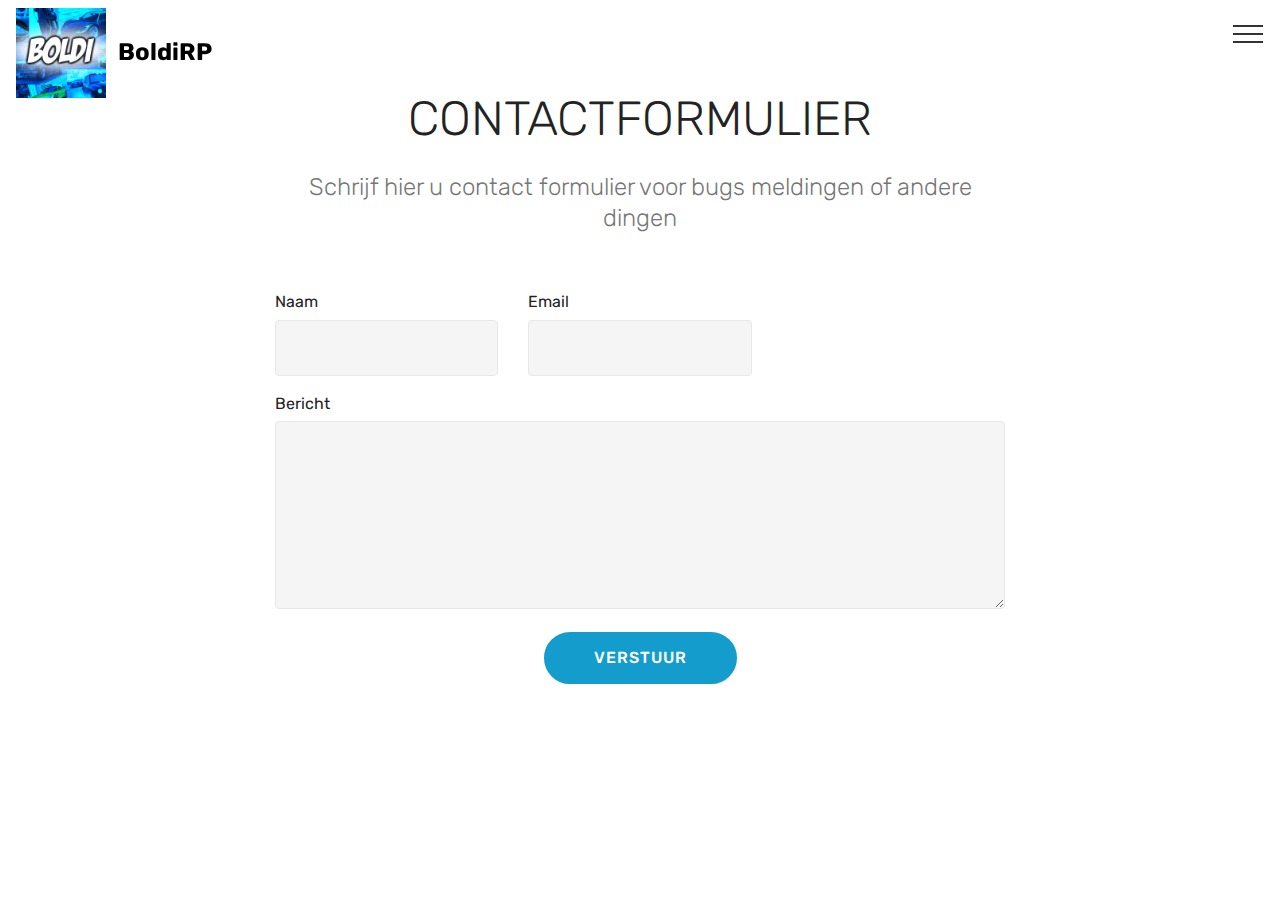
==== commit 08470cbf: "create github pages" ====
--- a/Contact.html
+++ b/Contact.html
@@ -10,14 +10,15 @@
   <meta name="description" content="">
   
   <title>Contact</title>
+  <link rel="stylesheet" href="assets/web/assets/mobirise-icons/mobirise-icons.css">
+  <link rel="stylesheet" href="assets/web/assets/mobirise-icons-bold/mobirise-icons-bold.css">
   <link rel="stylesheet" href="assets/web/assets/mobirise-icons2/mobirise2.css">
-  <link rel="stylesheet" href="assets/web/assets/mobirise-icons/mobirise-icons.css">
   <link rel="stylesheet" href="assets/tether/tether.min.css">
   <link rel="stylesheet" href="assets/bootstrap/css/bootstrap.min.css">
   <link rel="stylesheet" href="assets/bootstrap/css/bootstrap-grid.min.css">
   <link rel="stylesheet" href="assets/bootstrap/css/bootstrap-reboot.min.css">
+  <link rel="stylesheet" href="assets/socicon/css/styles.css">
   <link rel="stylesheet" href="assets/dropdown/css/style.css">
-  <link rel="stylesheet" href="assets/socicon/css/styles.css">
   <link rel="stylesheet" href="assets/theme/css/style.css">
   <link rel="stylesheet" href="assets/mobirise/css/mbr-additional.css" type="text/css">
   
@@ -41,36 +42,86 @@
         <div class="menu-logo">
             <div class="navbar-brand">
                 <span class="navbar-logo">
-                    <a href="https://mobirise.co">
+                    <a href="index.html">
                         <img src="assets/images/boldi-226x226.png" alt="Mobirise" title="" style="height: 5.6rem;">
                     </a>
                 </span>
-                <span class="navbar-caption-wrap"><a class="navbar-caption text-black display-5" href="https://mobirise.co">BoldiRP</a></span>
+                <span class="navbar-caption-wrap"><a class="navbar-caption text-black display-5" href="#top">BoldiRP</a></span>
             </div>
         </div>
         <div class="collapse navbar-collapse" id="navbarSupportedContent">
             <ul class="navbar-nav nav-dropdown nav-right" data-app-modern-menu="true"><li class="nav-item">
-                    <a class="nav-link link text-black display-4" href="https://mobirise.co"><span class="mobi-mbri mobi-mbri-contact-form mbr-iconfont mbr-iconfont-btn"></span>Contact</a>
+                    <a class="nav-link link text-black display-4" href="Contact.html"><span class="mobi-mbri mobi-mbri-contact-form mbr-iconfont mbr-iconfont-btn"></span>Contact</a>
                 </li>
                 <li class="nav-item">
-                    <a class="nav-link link text-black display-4" href="https://mobirise.co"><span class="mbri-smile-face mbr-iconfont mbr-iconfont-btn"></span>
+                    <a class="nav-link link text-black display-4" href="Overons.html"><span class="mbri-smile-face mbr-iconfont mbr-iconfont-btn"></span>
                         Over ons
                     </a>
-                </li><li class="nav-item"><a class="nav-link link text-black display-4" href="https://mobirise.co"><span class="mbri-users mbr-iconfont mbr-iconfont-btn"></span>Sollcitatie</a></li><li class="nav-item"><a class="nav-link link text-black display-4" href="https://mobirise.co"><span class="socicon socicon-angellist mbr-iconfont mbr-iconfont-btn"></span>&nbsp;Donateurs</a></li></ul>
+                </li><li class="nav-item"><a class="nav-link link text-black display-4" href="Sollicitatie.html"><span class="mbri-users mbr-iconfont mbr-iconfont-btn"></span>Sollcitatie</a></li><li class="nav-item"><a class="nav-link link text-black display-4" href="Donateurs.html"><span class="socicon socicon-angellist mbr-iconfont mbr-iconfont-btn"></span>&nbsp;Donateurs</a></li><li class="nav-item"><a class="nav-link link text-black display-4" href="index.html"><span class="mbrib-home mbr-iconfont mbr-iconfont-btn"></span>&nbsp;Home</a></li></ul>
             
         </div>
     </nav>
 </section>
 
+<section class="engine"><a href="https://mobirise.info/c">web builder</a></section><section class="mbr-section form1 cid-rpNkBSJZeC" id="form1-h">
 
-  <section class="engine"><a href="https://mobirise.info/i">site creation software</a></section><script src="assets/web/assets/jquery/jquery.min.js"></script>
+    
+
+    
+    <div class="container">
+        <div class="row justify-content-center">
+            <div class="title col-12 col-lg-8">
+                <h2 class="mbr-section-title align-center pb-3 mbr-fonts-style display-2">
+                    CONTACTFORMULIER
+                </h2>
+                <h3 class="mbr-section-subtitle align-center mbr-light pb-3 mbr-fonts-style display-5">Schrijf hier u contact formulier voor bugs meldingen of andere dingen</h3>
+            </div>
+        </div>
+    </div>
+    <div class="container">
+        <div class="row justify-content-center">
+            <div class="media-container-column col-lg-8" data-form-type="formoid">
+                <!---Formbuilder Form--->
+                <form action="https://mobirise.com/" method="POST" class="mbr-form form-with-styler" data-form-title="Mobirise Form"><input type="hidden" name="email" data-form-email="true" value="jB5ZGfqDSMRxMvwW5ED4pywLtn2aKc8f2xfl/y4E2C585lL2zZ9911z7RVGVARbIj1frES5oSFuejL7+B14rzc8Qv/K9lCF5M0gpxQTMUdNFGfXK9FfvwJd91jOAWCLq">
+                    <div class="row row-sm-offset">
+                        <div hidden="hidden" data-form-alert="" class="alert alert-success col-12">Bedankt om het formulier in te vullen we zullen zo snel mogelijk reageeren!</div>
+                        <div hidden="hidden" data-form-alert-danger="" class="alert alert-danger col-12">
+                        </div>
+                    </div>
+                    <div class="dragArea row row-sm-offset">
+                        <div class="col-md-4  form-group" data-for="name">
+                            <label for="name-form1-h" class="form-control-label mbr-fonts-style display-7">Naam</label>
+                            <input type="text" name="name" data-form-field="Name" required="required" class="form-control display-7" id="name-form1-h">
+                        </div>
+                        <div class="col-md-4  form-group" data-for="email">
+                            <label for="email-form1-h" class="form-control-label mbr-fonts-style display-7">Email</label>
+                            <input type="email" name="email" data-form-field="Email" required="required" class="form-control display-7" id="email-form1-h">
+                        </div>
+                        
+                        <div data-for="message" class="col-md-12 form-group">
+                            <label for="message-form1-h" class="form-control-label mbr-fonts-style display-7">Bericht</label>
+                            <textarea name="message" data-form-field="Message" class="form-control display-7" id="message-form1-h"></textarea>
+                        </div>
+                        <div class="col-md-12 input-group-btn align-center">
+                            <button type="submit" class="btn btn-primary btn-form display-4">VERSTUUR</button>
+                        </div>
+                    </div>
+                </form><!---Formbuilder Form--->
+            </div>
+        </div>
+    </div>
+</section>
+
+
+  <script src="assets/web/assets/jquery/jquery.min.js"></script>
   <script src="assets/popper/popper.min.js"></script>
   <script src="assets/tether/tether.min.js"></script>
   <script src="assets/bootstrap/js/bootstrap.min.js"></script>
-  <script src="assets/dropdown/js/script.min.js"></script>
   <script src="assets/touchswipe/jquery.touch-swipe.min.js"></script>
   <script src="assets/smoothscroll/smooth-scroll.js"></script>
+  <script src="assets/dropdown/js/script.min.js"></script>
   <script src="assets/theme/js/script.js"></script>
+  <script src="assets/formoid/formoid.min.js"></script>
   
   
 </body>
--- a/assets/web/assets/mobirise-icons-bold/mobirise-icons-bold.css
+++ b/assets/web/assets/mobirise-icons-bold/mobirise-icons-bold.css
@@ -0,0 +1,476 @@
+@font-face {
+  font-family: 'mobirise-icons-bold';
+  src:  url('mobirise-icons-bold.eot?m1l4yr');
+  src:  url('mobirise-icons-bold.eot?m1l4yr#iefix') format('embedded-opentype'),
+    url('mobirise-icons-bold.ttf?m1l4yr') format('truetype'),
+    url('mobirise-icons-bold.woff?m1l4yr') format('woff'),
+    url('mobirise-icons-bold.svg?m1l4yr#mobirise-icons-bold') format('svg');
+  font-weight: normal;
+  font-style: normal;
+}
+
+[class^="mbrib-"], [class*="mbrib-"] {
+  /* use !important to prevent issues with browser extensions that change fonts */
+  font-family: 'mobirise-icons-bold' !important;
+  speak: none;
+  font-style: normal;
+  font-weight: normal;
+  font-variant: normal;
+  text-transform: none;
+  line-height: 1;
+
+  /* Better Font Rendering =========== */
+  -webkit-font-smoothing: antialiased;
+  -moz-osx-font-smoothing: grayscale;
+}
+
+.mbrib-add-submenu:before {
+  content: "\e900";
+}
+.mbrib-alert:before {
+  content: "\e901";
+}
+.mbrib-align-center:before {
+  content: "\e902";
+}
+.mbrib-align-justify:before {
+  content: "\e903";
+}
+.mbrib-align-left:before {
+  content: "\e904";
+}
+.mbrib-align-right:before {
+  content: "\e905";
+}
+.mbrib-android:before {
+  content: "\e906";
+}
+.mbrib-apple:before {
+  content: "\e907";
+}
+.mbrib-arrow-down:before {
+  content: "\e908";
+}
+.mbrib-arrow-next:before {
+  content: "\e909";
+}
+.mbrib-arrow-prev:before {
+  content: "\e90a";
+}
+.mbrib-arrow-up:before {
+  content: "\e90b";
+}
+.mbrib-bold:before {
+  content: "\e90c";
+}
+.mbrib-bookmark:before {
+  content: "\e90d";
+}
+.mbrib-bootstrap:before {
+  content: "\e90e";
+}
+.mbrib-briefcase:before {
+  content: "\e90f";
+}
+.mbrib-browse:before {
+  content: "\e910";
+}
+.mbrib-bulleted-list:before {
+  content: "\e911";
+}
+.mbrib-calendar:before {
+  content: "\e912";
+}
+.mbrib-camera:before {
+  content: "\e913";
+}
+.mbrib-cart-add:before {
+  content: "\e914";
+}
+.mbrib-cart-full:before {
+  content: "\e915";
+}
+.mbrib-cash:before {
+  content: "\e916";
+}
+.mbrib-change-style:before {
+  content: "\e917";
+}
+.mbrib-chat:before {
+  content: "\e918";
+}
+.mbrib-clock:before {
+  content: "\e919";
+}
+.mbrib-close:before {
+  content: "\e91a";
+}
+.mbrib-cloud:before {
+  content: "\e91b";
+}
+.mbrib-code:before {
+  content: "\e91c";
+}
+.mbrib-contact-form:before {
+  content: "\e91d";
+}
+.mbrib-credit-card:before {
+  content: "\e91e";
+}
+.mbrib-cursor-click:before {
+  content: "\e91f";
+}
+.mbrib-cust-feedback:before {
+  content: "\e920";
+}
+.mbrib-database:before {
+  content: "\e921";
+}
+.mbrib-delivery:before {
+  content: "\e922";
+}
+.mbrib-desktop:before {
+  content: "\e923";
+}
+.mbrib-devices:before {
+  content: "\e924";
+}
+.mbrib-down:before {
+  content: "\e925";
+}
+.mbrib-download:before {
+  content: "\e926";
+}
+.mbrib-drag-n-drop:before {
+  content: "\e927";
+}
+.mbrib-drag-n-drop2:before {
+  content: "\e928";
+}
+.mbrib-edit:before {
+  content: "\e929";
+}
+.mbrib-edit2:before {
+  content: "\e92a";
+}
+.mbrib-error:before {
+  content: "\e92b";
+}
+.mbrib-extension:before {
+  content: "\e92c";
+}
+.mbrib-features:before {
+  content: "\e92d";
+}
+.mbrib-file:before {
+  content: "\e92e";
+}
+.mbrib-flag:before {
+  content: "\e92f";
+}
+.mbrib-folder:before {
+  content: "\e930";
+}
+.mbrib-gift:before {
+  content: "\e931";
+}
+.mbrib-github:before {
+  content: "\e932";
+}
+.mbrib-globe-2:before {
+  content: "\e933";
+}
+.mbrib-globe:before {
+  content: "\e934";
+}
+.mbrib-growing-chart:before {
+  content: "\e935";
+}
+.mbrib-hearth:before {
+  content: "\e936";
+}
+.mbrib-help:before {
+  content: "\e937";
+}
+.mbrib-home:before {
+  content: "\e938";
+}
+.mbrib-hot-cup:before {
+  content: "\e939";
+}
+.mbrib-idea:before {
+  content: "\e93a";
+}
+.mbrib-image-gallery:before {
+  content: "\e93b";
+}
+.mbrib-image-slider:before {
+  content: "\e93c";
+}
+.mbrib-info:before {
+  content: "\e93d";
+}
+.mbrib-italic:before {
+  content: "\e93e";
+}
+.mbrib-key:before {
+  content: "\e93f";
+}
+.mbrib-laptop:before {
+  content: "\e940";
+}
+.mbrib-layers:before {
+  content: "\e941";
+}
+.mbrib-left-right:before {
+  content: "\e942";
+}
+.mbrib-left:before {
+  content: "\e943";
+}
+.mbrib-letter:before {
+  content: "\e944";
+}
+.mbrib-like:before {
+  content: "\e945";
+}
+.mbrib-link:before {
+  content: "\e946";
+}
+.mbrib-lock:before {
+  content: "\e947";
+}
+.mbrib-login:before {
+  content: "\e948";
+}
+.mbrib-logout:before {
+  content: "\e949";
+}
+.mbrib-magic-stick:before {
+  content: "\e94a";
+}
+.mbrib-map-pin:before {
+  content: "\e94b";
+}
+.mbrib-menu:before {
+  content: "\e94c";
+}
+.mbrib-mobile:before {
+  content: "\e94d";
+}
+.mbrib-mobile2:before {
+  content: "\e94e";
+}
+.mbrib-mobirise:before {
+  content: "\e94f";
+}
+.mbrib-more-horizontal:before {
+  content: "\e950";
+}
+.mbrib-more-vertical:before {
+  content: "\e951";
+}
+.mbrib-music:before {
+  content: "\e952";
+}
+.mbrib-new-file:before {
+  content: "\e953";
+}
+.mbrib-numbered-list:before {
+  content: "\e954";
+}
+.mbrib-opened-folder:before {
+  content: "\e955";
+}
+.mbrib-pages:before {
+  content: "\e956";
+}
+.mbrib-paper-plane:before {
+  content: "\e957";
+}
+.mbrib-paperclip:before {
+  content: "\e958";
+}
+.mbrib-photo:before {
+  content: "\e959";
+}
+.mbrib-photos:before {
+  content: "\e95a";
+}
+.mbrib-pin:before {
+  content: "\e95b";
+}
+.mbrib-play:before {
+  content: "\e95c";
+}
+.mbrib-plus:before {
+  content: "\e95d";
+}
+.mbrib-preview:before {
+  content: "\e95e";
+}
+.mbrib-print:before {
+  content: "\e95f";
+}
+.mbrib-protect:before {
+  content: "\e960";
+}
+.mbrib-question:before {
+  content: "\e961";
+}
+.mbrib-quote-left:before {
+  content: "\e962";
+}
+.mbrib-quote-right:before {
+  content: "\e963";
+}
+.mbrib-redo:before {
+  content: "\e964";
+}
+.mbrib-refresh:before {
+  content: "\e965";
+}
+.mbrib-responsive:before {
+  content: "\e966";
+}
+.mbrib-right:before {
+  content: "\e967";
+}
+.mbrib-rocket:before {
+  content: "\e968";
+}
+.mbrib-sad-face:before {
+  content: "\e969";
+}
+.mbrib-sale:before {
+  content: "\e96a";
+}
+.mbrib-save:before {
+  content: "\e96b";
+}
+.mbrib-search:before {
+  content: "\e96c";
+}
+.mbrib-setting:before {
+  content: "\e96d";
+}
+.mbrib-setting2:before {
+  content: "\e96e";
+}
+.mbrib-setting3:before {
+  content: "\e96f";
+}
+.mbrib-share:before {
+  content: "\e970";
+}
+.mbrib-shopping-bag:before {
+  content: "\e971";
+}
+.mbrib-shopping-basket:before {
+  content: "\e972";
+}
+.mbrib-shopping-cart:before {
+  content: "\e973";
+}
+.mbrib-sites:before {
+  content: "\e974";
+}
+.mbrib-smile-face:before {
+  content: "\e975";
+}
+.mbrib-speed:before {
+  content: "\e976";
+}
+.mbrib-star:before {
+  content: "\e977";
+}
+.mbrib-success:before {
+  content: "\e978";
+}
+.mbrib-sun:before {
+  content: "\e979";
+}
+.mbrib-sun2:before {
+  content: "\e97a";
+}
+.mbrib-tablet-vertical:before {
+  content: "\e97b";
+}
+.mbrib-tablet:before {
+  content: "\e97c";
+}
+.mbrib-target:before {
+  content: "\e97d";
+}
+.mbrib-timer:before {
+  content: "\e97e";
+}
+.mbrib-to-ftp:before {
+  content: "\e97f";
+}
+.mbrib-to-local-drive:before {
+  content: "\e980";
+}
+.mbrib-touch-swipe:before {
+  content: "\e981";
+}
+.mbrib-touch:before {
+  content: "\e982";
+}
+.mbrib-trash:before {
+  content: "\e983";
+}
+.mbrib-underline:before {
+  content: "\e984";
+}
+.mbrib-undo:before {
+  content: "\e985";
+}
+.mbrib-unlink:before {
+  content: "\e986";
+}
+.mbrib-unlock:before {
+  content: "\e987";
+}
+.mbrib-up-down:before {
+  content: "\e988";
+}
+.mbrib-up:before {
+  content: "\e989";
+}
+.mbrib-update:before {
+  content: "\e98a";
+}
+.mbrib-upload:before {
+  content: "\e98b";
+}
+.mbrib-user:before {
+  content: "\e98c";
+}
+.mbrib-user2:before {
+  content: "\e98d";
+}
+.mbrib-users:before {
+  content: "\e98e";
+}
+.mbrib-video-play:before {
+  content: "\e98f";
+}
+.mbrib-video:before {
+  content: "\e990";
+}
+.mbrib-watch:before {
+  content: "\e991";
+}
+.mbrib-website-theme:before {
+  content: "\e992";
+}
+.mbrib-wifi:before {
+  content: "\e993";
+}
+.mbrib-windows:before {
+  content: "\e994";
+}
+.mbrib-zoom-out:before {
+  content: "\e995";
+}
--- a/assets/mobirise/css/mbr-additional.css
+++ b/assets/mobirise/css/mbr-additional.css
@@ -1825,6 +1825,11 @@
     width: 100% !important;
   }
 }
+.cid-rpNcHGMuP4 {
+  padding-top: 30px;
+  padding-bottom: 30px;
+  background-color: #2e2e2e;
+}
 .cid-rpN6e9IvII .navbar {
   background: #ffffff;
   transition: none;
@@ -2232,6 +2237,27 @@
 .cid-rpN6e9IvII .dropdown-item:hover {
   color: #767676 !important;
 }
+.cid-rpNkBSJZeC {
+  padding-top: 90px;
+  padding-bottom: 90px;
+  background-color: #ffffff;
+}
+.cid-rpNkBSJZeC .title {
+  margin-bottom: 2rem;
+}
+.cid-rpNkBSJZeC .mbr-section-subtitle {
+  color: #767676;
+}
+.cid-rpNkBSJZeC a:not([href]):not([tabindex]) {
+  color: #fff;
+  border-radius: 3px;
+}
+.cid-rpNkBSJZeC a.btn-white:not([href]):not([tabindex]) {
+  color: #333;
+}
+.cid-rpNkBSJZeC textarea.form-control {
+  min-height: 188px;
+}
 .cid-rpN6e9IvII .navbar {
   background: #ffffff;
   transition: none;
@@ -2639,6 +2665,75 @@
 .cid-rpN6e9IvII .dropdown-item:hover {
   color: #767676 !important;
 }
+.cid-rpNkNmynKn {
+  padding-top: 90px;
+  padding-bottom: 90px;
+  background-color: #ffffff;
+}
+.cid-rpNkNmynKn h4 {
+  font-weight: 500;
+  margin-bottom: 0;
+  text-align: left;
+  padding-top: 2rem;
+}
+.cid-rpNkNmynKn p {
+  margin-bottom: 0;
+  text-align: left;
+  padding-top: 1.5rem;
+}
+.cid-rpNkNmynKn .mbr-section-btn {
+  padding-top: 2.5rem;
+}
+.cid-rpNkNmynKn .mbr-section-btn a {
+  margin: 0;
+}
+.cid-rpNkNmynKn .mbr-text {
+  color: #767676;
+}
+.cid-rpNkNmynKn .card-wrapper {
+  height: 100%;
+  background: #ffffff;
+}
+@media (max-width: 767px) {
+  .cid-rpNkNmynKn .card:not(.last-child) {
+    padding-bottom: 2rem;
+  }
+}
+.cid-rpNkPU91hf {
+  padding-top: 90px;
+  padding-bottom: 90px;
+  background-color: #ffffff;
+}
+.cid-rpNkPU91hf h4 {
+  font-weight: 500;
+  margin-bottom: 0;
+  text-align: left;
+  padding-top: 2rem;
+}
+.cid-rpNkPU91hf p {
+  margin-bottom: 0;
+  text-align: left;
+  padding-top: 1.5rem;
+  padding-top: 2rem;
+}
+.cid-rpNkPU91hf .mbr-section-btn {
+  padding-top: 2.5rem;
+}
+.cid-rpNkPU91hf .mbr-section-btn a {
+  margin: 0;
+}
+.cid-rpNkPU91hf .mbr-text {
+  color: #767676;
+}
+.cid-rpNkPU91hf .card-wrapper {
+  height: 100%;
+  background: #ffffff;
+}
+@media (max-width: 767px) {
+  .cid-rpNkPU91hf .card:not(.last-child) {
+    padding-bottom: 2rem;
+  }
+}
 .cid-rpN6e9IvII .navbar {
   background: #ffffff;
   transition: none;
@@ -3046,6 +3141,130 @@
 .cid-rpN6e9IvII .dropdown-item:hover {
   color: #767676 !important;
 }
+.cid-rpNeizYo2q {
+  padding-top: 90px;
+  padding-bottom: 90px;
+  background: linear-gradient(45deg, #efefef, #efefef);
+}
+.cid-rpNeizYo2q .list-group-item {
+  padding: .75rem 3.25rem;
+}
+.cid-rpNeizYo2q .plan {
+  word-break: break-word;
+  position: relative;
+  max-width: 300px;
+  padding-right: 0;
+  padding-left: 0;
+  color: #767676;
+}
+.cid-rpNeizYo2q .plan .list-group-item {
+  position: relative;
+  -webkit-justify-content: center;
+  justify-content: center;
+  border: 0;
+}
+.cid-rpNeizYo2q .plan .list-group-item::after {
+  position: absolute;
+  bottom: 0;
+  left: 20%;
+  width: 60%;
+  height: 2px;
+  content: "";
+  background-color: #eaeaea;
+}
+.cid-rpNeizYo2q .plan .list-group-item:last-child::after {
+  display: none;
+}
+.cid-rpNeizYo2q .plan-header {
+  padding-left: 1rem;
+  padding-right: 1rem;
+}
+.cid-rpNeizYo2q .plan-header,
+.cid-rpNeizYo2q .plan-body {
+  background-color: #fff;
+}
+.cid-rpNeizYo2q .price-figure {
+  font-weight: 700;
+  color: #232323;
+}
+.cid-rpNeizYo2q .price-value {
+  font-weight: 700;
+  vertical-align: top;
+}
+@media (max-width: 550px) {
+  .cid-rpNeizYo2q .price-figure {
+    font-size: 4.25rem;
+  }
+}
+.cid-rpNeizYo2q .price-term {
+  color: #232323;
+  text-align: right;
+}
+.cid-rpNeizYo2q LI {
+  color: #232323;
+}
+.cid-rpNiNUiAgu {
+  padding-top: 90px;
+  padding-bottom: 90px;
+  background: linear-gradient(45deg, #efefef, #efefef);
+}
+.cid-rpNiNUiAgu .list-group-item {
+  padding: .75rem 3.25rem;
+}
+.cid-rpNiNUiAgu .plan {
+  word-break: break-word;
+  position: relative;
+  max-width: 300px;
+  padding-right: 0;
+  padding-left: 0;
+  color: #767676;
+}
+.cid-rpNiNUiAgu .plan .list-group-item {
+  position: relative;
+  -webkit-justify-content: center;
+  justify-content: center;
+  border: 0;
+}
+.cid-rpNiNUiAgu .plan .list-group-item::after {
+  position: absolute;
+  bottom: 0;
+  left: 20%;
+  width: 60%;
+  height: 2px;
+  content: "";
+  background-color: #eaeaea;
+}
+.cid-rpNiNUiAgu .plan .list-group-item:last-child::after {
+  display: none;
+}
+.cid-rpNiNUiAgu .plan-header {
+  padding-left: 1rem;
+  padding-right: 1rem;
+}
+.cid-rpNiNUiAgu .plan-header,
+.cid-rpNiNUiAgu .plan-body {
+  background-color: #fff;
+}
+.cid-rpNiNUiAgu .price-figure {
+  font-weight: 700;
+  color: #232323;
+}
+.cid-rpNiNUiAgu .price-value {
+  font-weight: 700;
+  vertical-align: top;
+}
+@media (max-width: 550px) {
+  .cid-rpNiNUiAgu .price-figure {
+    font-size: 4.25rem;
+  }
+}
+.cid-rpNiNUiAgu .price-term {
+  color: #232323;
+  text-align: right;
+}
+.cid-rpNiNUiAgu LI {
+  color: #232323;
+}
 .cid-rpN6e9IvII .navbar {
   background: #ffffff;
   transition: none;
@@ -3453,3 +3672,119 @@
 .cid-rpN6e9IvII .dropdown-item:hover {
   color: #767676 !important;
 }
+.cid-rpNd1ZVgbI {
+  padding-top: 90px;
+  padding-bottom: 90px;
+  background-color: #efefef;
+}
+.cid-rpNd1ZVgbI .card-box {
+  background-color: #ffffff;
+  padding: 2rem;
+}
+.cid-rpNd1ZVgbI h4 {
+  font-weight: 500;
+  margin-bottom: 0;
+  text-align: left;
+}
+.cid-rpNd1ZVgbI p {
+  color: #767676;
+  text-align: left;
+}
+.cid-rpNd1ZVgbI .card-wrapper {
+  position: relative;
+  box-shadow: 0px 0px 0px 0px rgba(0, 0, 0, 0);
+  transition: box-shadow 0.3s;
+}
+.cid-rpNd1ZVgbI .card-wrapper:hover {
+  box-shadow: 0px 0px 30px 0px rgba(0, 0, 0, 0.05);
+  transition: box-shadow 0.3s;
+}
+.cid-rpNd1ZVgbI .card-img {
+  position: absolute;
+  top: 0;
+  left: 0;
+  width: 100%;
+  overflow: hidden;
+}
+.cid-rpNd1ZVgbI .card-title {
+  text-align: center;
+}
+.cid-rpNd2HAKGy {
+  padding-top: 90px;
+  padding-bottom: 90px;
+  background-color: #efefef;
+}
+.cid-rpNd2HAKGy .card-box {
+  background-color: #ffffff;
+  padding: 2rem;
+}
+.cid-rpNd2HAKGy h4 {
+  font-weight: 500;
+  margin-bottom: 0;
+  text-align: left;
+}
+.cid-rpNd2HAKGy p {
+  color: #767676;
+  text-align: left;
+}
+.cid-rpNd2HAKGy .card-wrapper {
+  position: relative;
+  box-shadow: 0px 0px 0px 0px rgba(0, 0, 0, 0);
+  transition: box-shadow 0.3s;
+}
+.cid-rpNd2HAKGy .card-wrapper:hover {
+  box-shadow: 0px 0px 30px 0px rgba(0, 0, 0, 0.05);
+  transition: box-shadow 0.3s;
+}
+.cid-rpNd2HAKGy .card-img {
+  position: absolute;
+  top: 0;
+  left: 0;
+  width: 100%;
+  overflow: hidden;
+}
+.cid-rpNd2HAKGy .card-title {
+  text-align: center;
+}
+.cid-rpNdchAbLB {
+  padding-top: 90px;
+  padding-bottom: 90px;
+  background-color: #efefef;
+}
+.cid-rpNdchAbLB .card-box {
+  background-color: #ffffff;
+  padding: 2rem;
+}
+.cid-rpNdchAbLB h4 {
+  font-weight: 500;
+  margin-bottom: 0;
+  text-align: left;
+}
+.cid-rpNdchAbLB p {
+  color: #767676;
+  text-align: left;
+}
+.cid-rpNdchAbLB .card-wrapper {
+  position: relative;
+  box-shadow: 0px 0px 0px 0px rgba(0, 0, 0, 0);
+  transition: box-shadow 0.3s;
+}
+.cid-rpNdchAbLB .card-wrapper:hover {
+  box-shadow: 0px 0px 30px 0px rgba(0, 0, 0, 0.05);
+  transition: box-shadow 0.3s;
+}
+.cid-rpNdchAbLB .card-img {
+  position: absolute;
+  top: 0;
+  left: 0;
+  width: 100%;
+  overflow: hidden;
+}
+.cid-rpNdchAbLB .card-title {
+  text-align: center;
+}
+.cid-rpNeaV9zON {
+  padding-top: 30px;
+  padding-bottom: 30px;
+  background-color: #2e2e2e;
+}
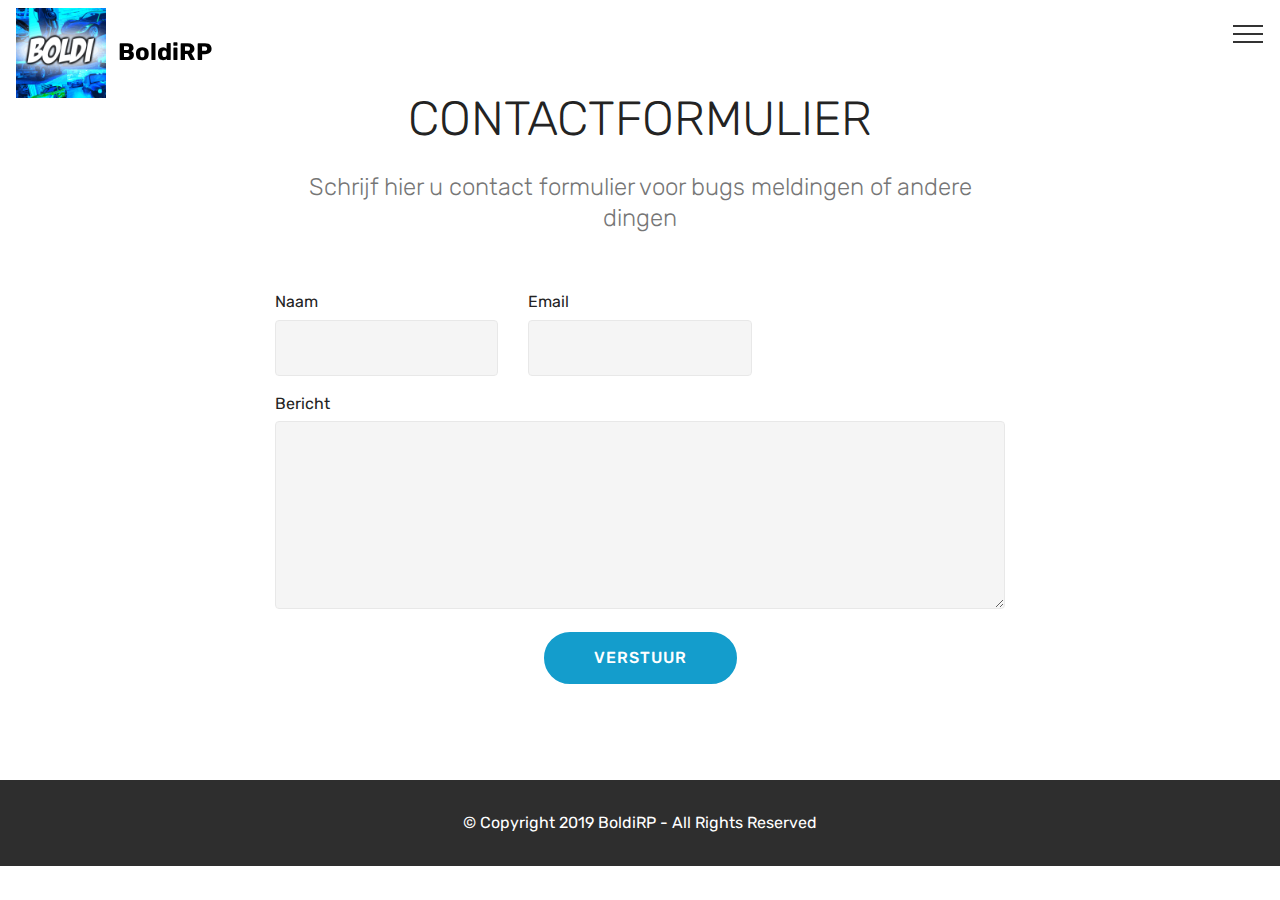
==== commit bdbd9343: "create github pages" ====
--- a/Contact.html
+++ b/Contact.html
@@ -63,7 +63,7 @@
     </nav>
 </section>
 
-<section class="engine"><a href="https://mobirise.info/c">web builder</a></section><section class="mbr-section form1 cid-rpNkBSJZeC" id="form1-h">
+<section class="engine"><a href="https://mobirise.info/m">free site design templates</a></section><section class="mbr-section form1 cid-rpNkBSJZeC" id="form1-h">
 
     
 
@@ -82,7 +82,7 @@
         <div class="row justify-content-center">
             <div class="media-container-column col-lg-8" data-form-type="formoid">
                 <!---Formbuilder Form--->
-                <form action="https://mobirise.com/" method="POST" class="mbr-form form-with-styler" data-form-title="Mobirise Form"><input type="hidden" name="email" data-form-email="true" value="jB5ZGfqDSMRxMvwW5ED4pywLtn2aKc8f2xfl/y4E2C585lL2zZ9911z7RVGVARbIj1frES5oSFuejL7+B14rzc8Qv/K9lCF5M0gpxQTMUdNFGfXK9FfvwJd91jOAWCLq">
+                <form action="https://mobirise.com/" method="POST" class="mbr-form form-with-styler" data-form-title="Mobirise Form"><input type="hidden" name="email" data-form-email="true" value="jm0GgtUG3RGcYn23Afx4KyQzgSWnzdE6VviaRtWS0qKNQqLEg7SmkSHTSXml8PDq45xKzvWKP41/5UsyPoRgW2P3Hha0s9G2iNPt3r5sJl139MpjBLS5ExhPSCXolCgQ">
                     <div class="row row-sm-offset">
                         <div hidden="hidden" data-form-alert="" class="alert alert-success col-12">Bedankt om het formulier in te vullen we zullen zo snel mogelijk reageeren!</div>
                         <div hidden="hidden" data-form-alert-danger="" class="alert alert-danger col-12">
@@ -112,6 +112,23 @@
     </div>
 </section>
 
+<section once="" class="cid-rpNp3PV3x9" id="footer6-m">
+
+    
+
+    
+
+    <div class="container">
+        <div class="media-container-row align-center mbr-white">
+            <div class="col-12">
+                <p class="mbr-text mb-0 mbr-fonts-style display-7">
+                    © Copyright 2019 BoldiRP - All Rights Reserved
+                </p>
+            </div>
+        </div>
+    </div>
+</section>
+
 
   <script src="assets/web/assets/jquery/jquery.min.js"></script>
   <script src="assets/popper/popper.min.js"></script>
--- a/assets/mobirise/css/mbr-additional.css
+++ b/assets/mobirise/css/mbr-additional.css
@@ -2258,6 +2258,11 @@
 .cid-rpNkBSJZeC textarea.form-control {
   min-height: 188px;
 }
+.cid-rpNp3PV3x9 {
+  padding-top: 30px;
+  padding-bottom: 30px;
+  background-color: #2e2e2e;
+}
 .cid-rpN6e9IvII .navbar {
   background: #ffffff;
   transition: none;
@@ -2734,6 +2739,11 @@
     padding-bottom: 2rem;
   }
 }
+.cid-rpNoRRf7s3 {
+  padding-top: 30px;
+  padding-bottom: 30px;
+  background-color: #2e2e2e;
+}
 .cid-rpN6e9IvII .navbar {
   background: #ffffff;
   transition: none;
@@ -3265,6 +3275,11 @@
 .cid-rpNiNUiAgu LI {
   color: #232323;
 }
+.cid-rpNoHOHfFO {
+  padding-top: 30px;
+  padding-bottom: 30px;
+  background-color: #2e2e2e;
+}
 .cid-rpN6e9IvII .navbar {
   background: #ffffff;
   transition: none;
